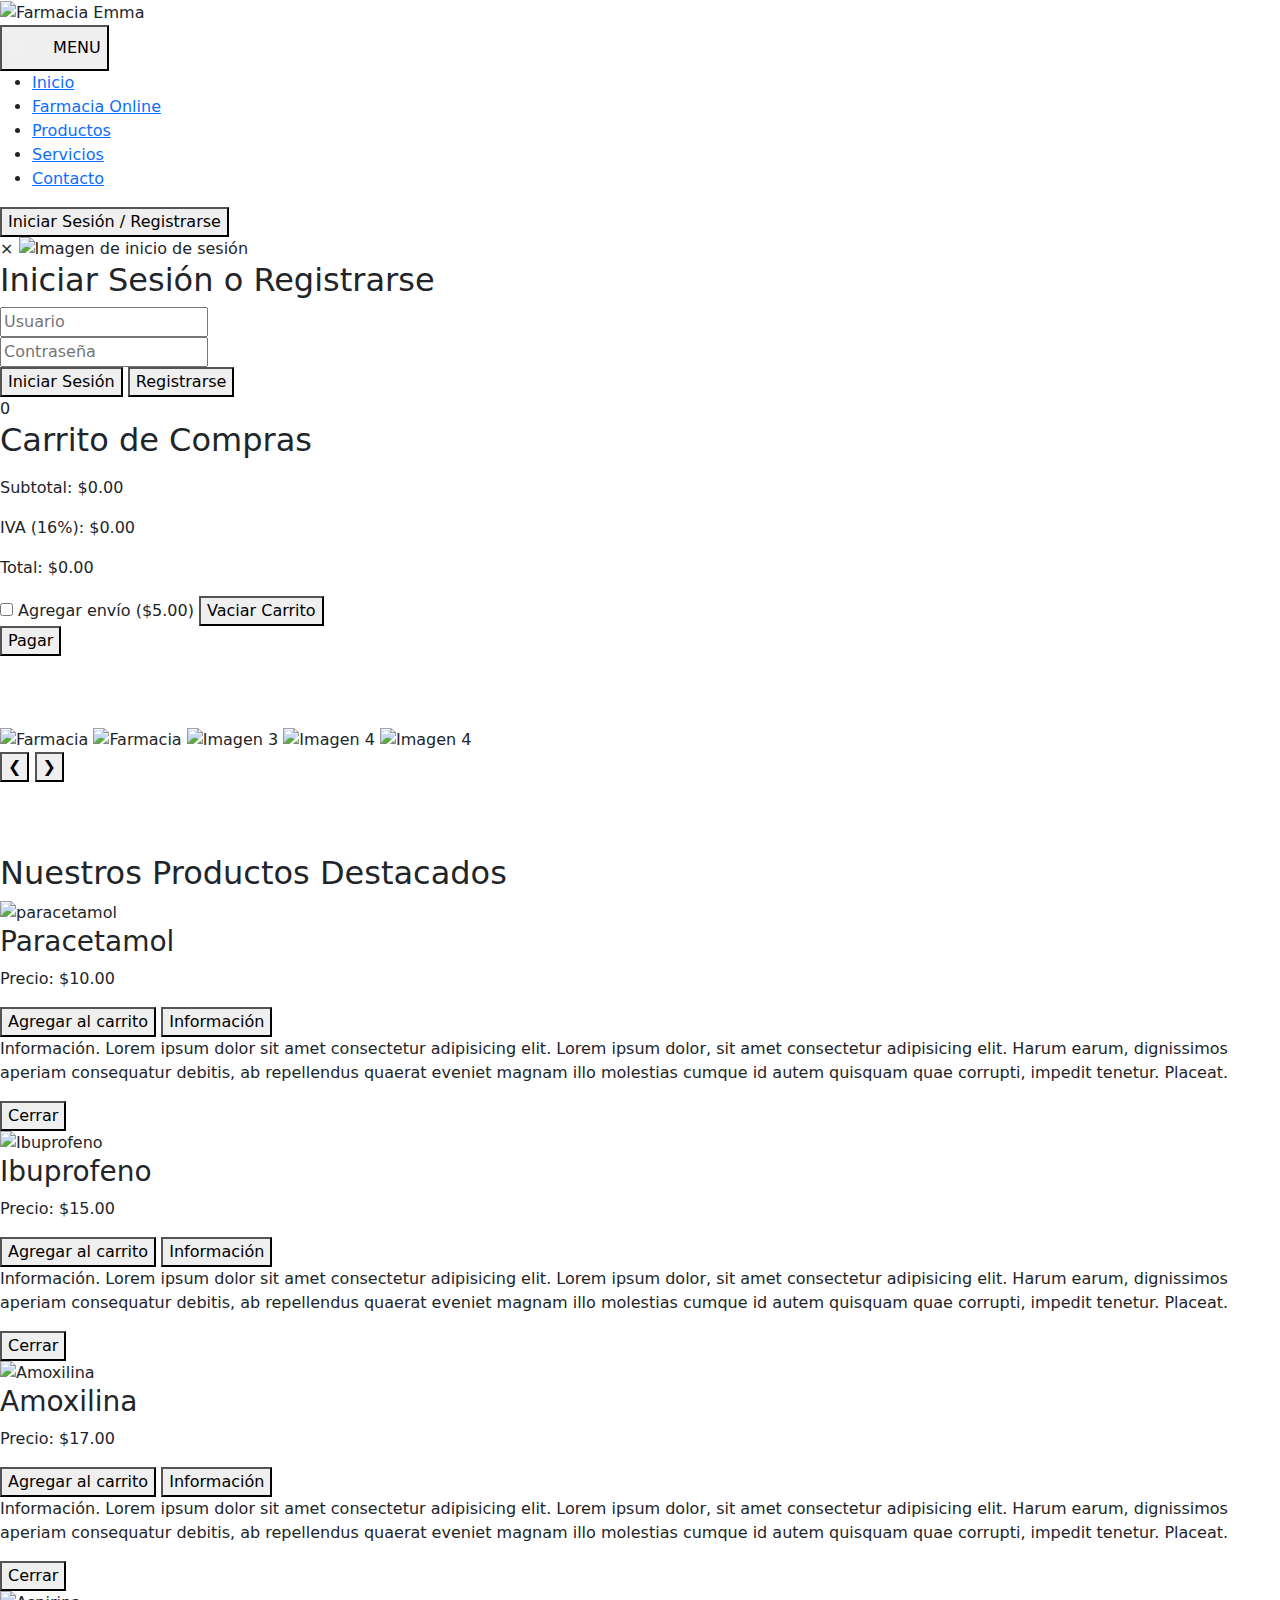
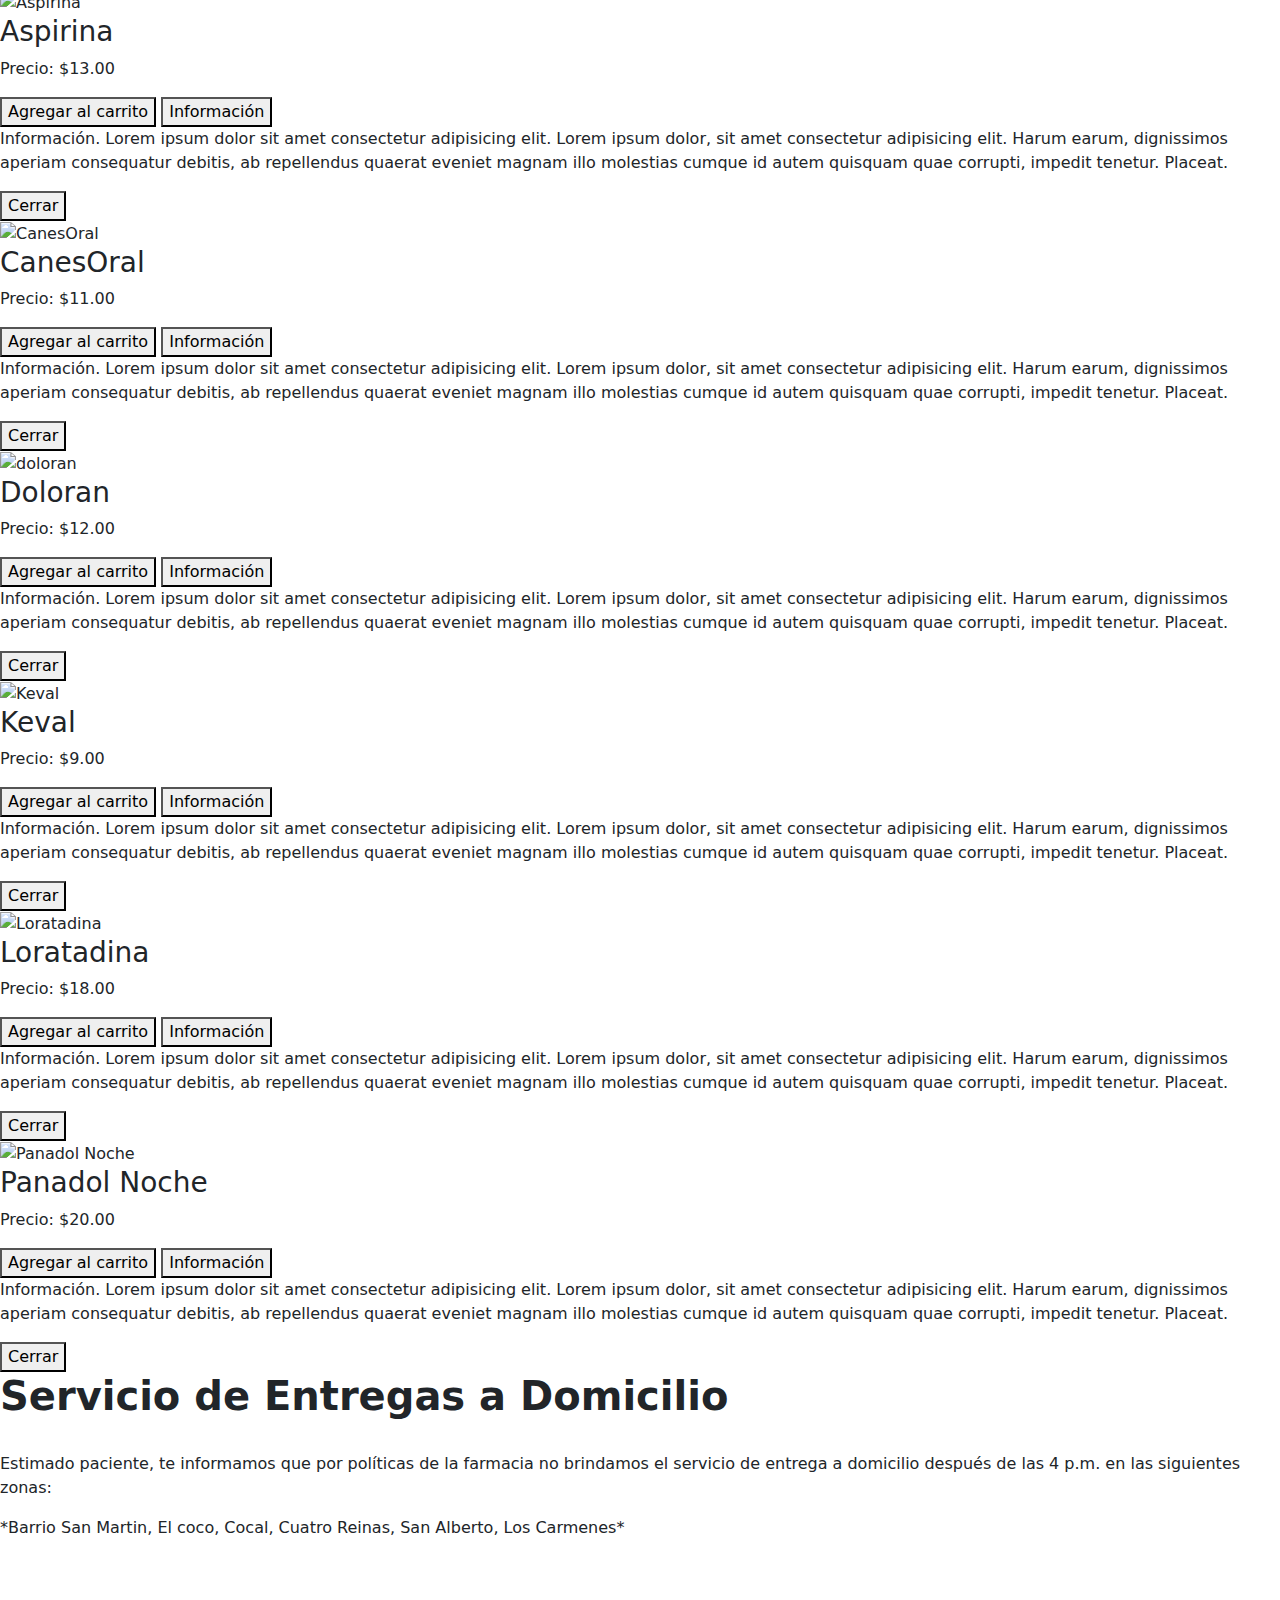
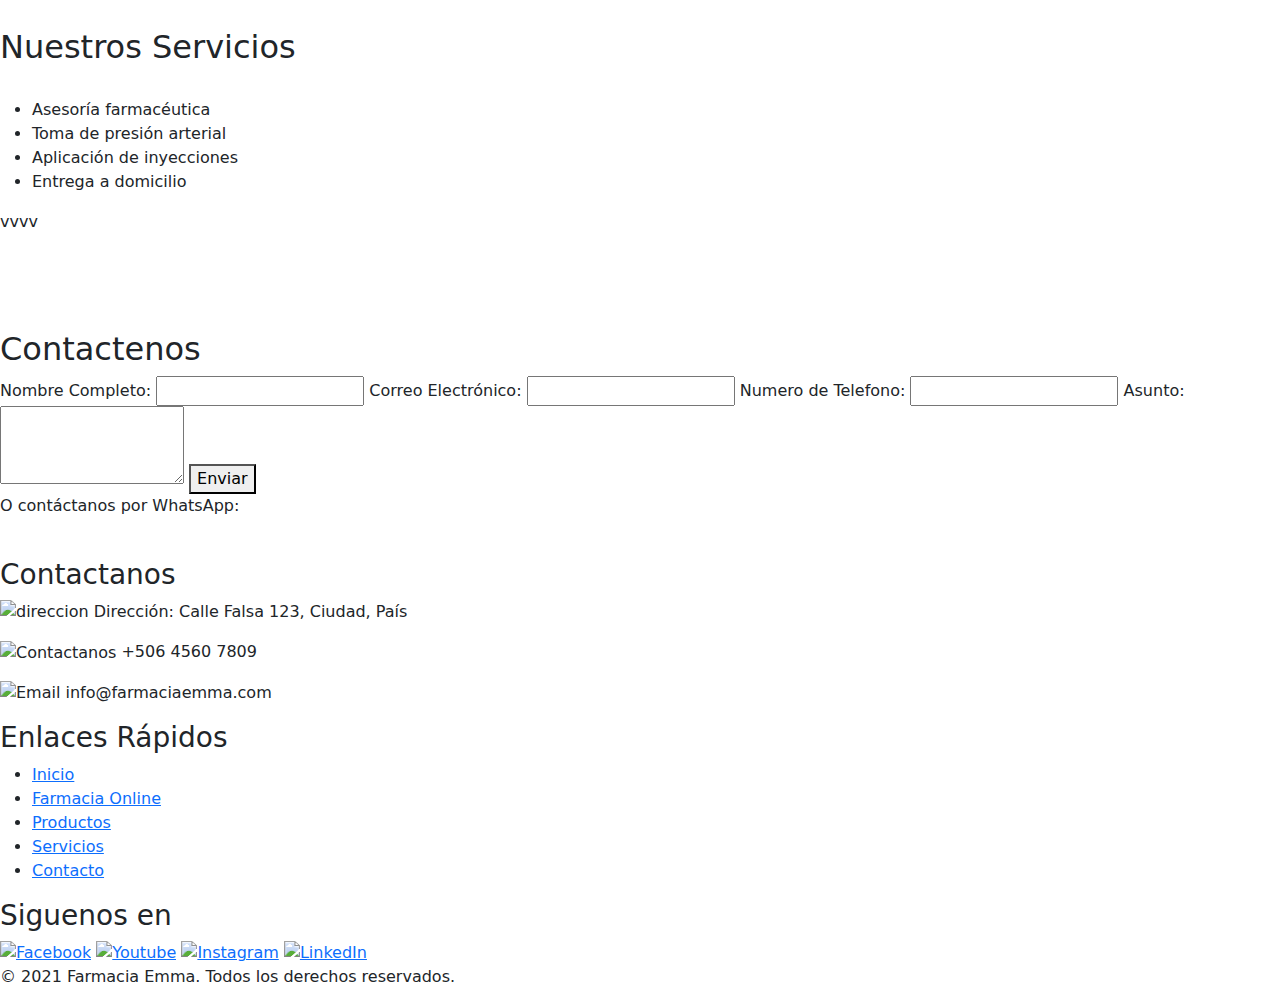
==== inicio.html @ cc3e84c2 "Add files via upload" ====
<!DOCTYPE html>
<html lang="es">

<head>
    <meta charset="UTF-8">
    <meta name="viewport" content="width=device-width, initial-scale=1.0">
    <title>Farmacia Emma</title>
    <link rel="stylesheet" href="/css/inicio.css">
    <link href="https://cdn.jsdelivr.net/npm/bootstrap@5.3.3/dist/css/bootstrap.min.css" rel="stylesheet"
        integrity="sha384-QWTKZyjpPEjISv5WaRU9OFeRpok6YctnYmDr5pNlyT2bRjXh0JMhjY6hW+ALEwIH" crossorigin="anonymous">

</head>

<body>


    <!-- Barra de navegación -->
    <nav class="barraNavegacion">

        <div id="logo"><img src="/img/logo3-removebg-preview.png" alt="Farmacia Emma"></div>

        <!-- Menú responsive -->

        <button class="menuToggle" onclick="toggleMenu()">
            <span class="icon">

                <!-- burguer img -->
                <svg viewBox="0 0 175 80" width="40" height="40">
                    <rect width="80" height="15" fill="#f0f0f0" rx="10"></rect>
                    <rect y="30" width="80" height="15" fill="#f0f0f0" rx="10"></rect>
                    <rect y="60" width="80" height="15" fill="#f0f0f0" rx="10"></rect>
                </svg>
            </span>

            <span class="text">MENU</span>
        </button>



        <ul id="menu">
            <li><a href="#Principal">Inicio</a></li>
            <li><a href="#farmaciaOnline">Farmacia Online</a></li>
            <li><a href="#inicioProductos">Productos</a></li>
            <li><a href="#inicioServicios">Servicios</a></li>
            <li><a href="#inicioContacto">Contacto</a></li>
        </ul>




        <!-- Inico de sesion / registrarse -->
        <button id="botonAbrir">Iniciar Sesión / Registrarse</button>


        <div id="seccionDesplegable">
            <div class="contenido-desplegable">
                <span id="botonCerrar" class="boton-cerrar">&times;</span>
                <img src="/img/login.svg" alt="Imagen de inicio de sesión" class="imagen-inicio">
                <h2>Iniciar Sesión o Registrarse</h2>
                <form id="formularioInicio">
                    <input type="text" id="usuario" placeholder="Usuario" required> <br>
                    <input type="password" id="contrasena" placeholder="Contraseña" required> <br>
                    <button type="submit">Iniciar Sesión</button>
                    <button type="button" id="botonRegistrarse">Registrarse</button>
                </form>
            </div>
        </div>




        <!-- Carrito de compras -->
        <div class="carrito-icono">
            <i class="fas fa-shopping-cart"></i>
            <span class="contador-carrito">0</span>
        </div>
    </nav>


    <div id="carrito" class="carrito">
        <h2>Carrito de Compras</h2>
        <ul id="lista-carrito"></ul>
        <p>Subtotal: $<span id="subtotal">0.00</span></p>
        <p>IVA (16%): $<span id="iva">0.00</span></p>
        <p>Total: $<span id="total">0.00</span></p>
        <label>
            <input type="checkbox" id="envio"> Agregar envío ($5.00)
        </label>
        <button id="vaciar-carrito">Vaciar Carrito</button>
        <br>
        <button id="pagar">Pagar</button>
    </div>

    <!-- Inicio -->

    <div id="Principal"></div><br><br><br>

    <section id="inicio">
        <div class="contenedorInicio">
            <div class="BtnInicio">
                <img src="/img/inicio1.jpg" alt="Farmacia" class="imagenInicio">
                <img src="/img/Inicio2.jpg" alt="Farmacia" class="imagenInicio">
                <img src="/img/Inicio3.jpg" alt="Imagen 3" class="imagenInicio">
                <img src="/img/Inicio4.jpg" alt="Imagen 4" class="imagenInicio">
                <img src="/img/Inicio5.jpg" alt="Imagen 4" class="imagenInicio">
            </div>
            <button class="flecha flechaIzquierda">&#10094;</button>
            <button class="flecha flechaDerecha">&#10095;</button>
        </div>


    </section>



    <!-- Sección de productos -->

    <div id="inicioProductos"></div><br><br><br>

    <section id="productos">
        <h2>Nuestros Productos Destacados</h2>

        <div class="lista-productos">

            <div class="contenedor-imagen">
                <img class="imagen" src="/img/paracetamol-removebg-preview.png" alt="paracetamol">
                <h3>Paracetamol</h3>
                <p>Precio: $10.00</p>
                <button class="agregar-carrito" data-id="Paracetamol" data-precio="10.00">Agregar al carrito</button>

                <button class="boton-informacion" onclick="mostrarInformacion('info1')">Información</button>
                <div id="info1" class="popup">
                    <p>Información. Lorem ipsum dolor sit amet consectetur adipisicing elit. Lorem
                        ipsum dolor, sit amet consectetur adipisicing elit. Harum earum, dignissimos aperiam consequatur
                        debitis, ab repellendus quaerat eveniet magnam illo molestias cumque id autem quisquam quae
                        corrupti, impedit tenetur. Placeat. </p>
                    <button onclick="cerrarInformacion('info1')">Cerrar</button>
                </div>


            </div>


            <div class="contenedor-imagen">
                <img class="imagen" src="/img/Ibuprofeno-removebg-preview.png" alt="Ibuprofeno">
                <h3>Ibuprofeno</h3>
                <p>Precio: $15.00</p>
                <button class="agregar-carrito" data-id="Ibuprofeno" data-precio="15.00">Agregar al carrito</button>

                <button class="boton-informacion" onclick="mostrarInformacion('info2')">Información</button>
                <div id="info2" class="popup">
                    <p>Información. Lorem ipsum dolor sit amet consectetur adipisicing elit. Lorem
                        ipsum dolor, sit amet consectetur adipisicing elit. Harum earum, dignissimos aperiam consequatur
                        debitis, ab repellendus quaerat eveniet magnam illo molestias cumque id autem quisquam quae
                        corrupti, impedit tenetur. Placeat. </p>
                    <button onclick="cerrarInformacion('info2')">Cerrar</button>
                </div>

            </div>




            <div class="contenedor-imagen">
                <img class="imagen" src="/img/Amoxilina-removebg-preview.png" alt="Amoxilina">
                <h3>Amoxilina</h3>
                <p>Precio: $17.00</p>
                <button class="agregar-carrito" data-id="Amoxilina" data-precio="17.00">Agregar al carrito</button>

                <button class="boton-informacion" onclick="mostrarInformacion('info3')">Información</button>
                <div id="info3" class="popup">
                    <p>Información. Lorem ipsum dolor sit amet consectetur adipisicing elit. Lorem
                        ipsum dolor, sit amet consectetur adipisicing elit. Harum earum, dignissimos aperiam consequatur
                        debitis, ab repellendus quaerat eveniet magnam illo molestias cumque id autem quisquam quae
                        corrupti, impedit tenetur. Placeat. </p>
                    <button onclick="cerrarInformacion('info3')">Cerrar</button>
                </div>

            </div>

            <div class="contenedor-imagen">
                <img class="imagen" src="/img/Aspirina-removebg-preview.png" alt="Aspirina">
                <h3>Aspirina</h3>
                <p>Precio: $13.00</p>
                <button class="agregar-carrito" data-id="Aspirina" data-precio="13.00">Agregar al carrito</button>

                <button class="boton-informacion" onclick="mostrarInformacion('info4')">Información</button>
                <div id="info4" class="popup">
                    <p>Información. Lorem ipsum dolor sit amet consectetur adipisicing elit. Lorem
                        ipsum dolor, sit amet consectetur adipisicing elit. Harum earum, dignissimos aperiam consequatur
                        debitis, ab repellendus quaerat eveniet magnam illo molestias cumque id autem quisquam quae
                        corrupti, impedit tenetur. Placeat. </p>
                    <button onclick="cerrarInformacion('info4')">Cerrar</button>
                </div>

            </div>

            <div class="contenedor-imagen">
                <img class="imagen" src="/img/CanesOral-removebg-preview.png" alt="CanesOral">
                <h3>CanesOral</h3>
                <p>Precio: $11.00</p>
                <button class="agregar-carrito" data-id="CanesOral" data-precio="11.00">Agregar al carrito</button>

                <button class="boton-informacion" onclick="mostrarInformacion('info5')">Información</button>
                <div id="info5" class="popup">
                    <p>Información. Lorem ipsum dolor sit amet consectetur adipisicing elit. Lorem
                        ipsum dolor, sit amet consectetur adipisicing elit. Harum earum, dignissimos aperiam consequatur
                        debitis, ab repellendus quaerat eveniet magnam illo molestias cumque id autem quisquam quae
                        corrupti, impedit tenetur. Placeat. </p>
                    <button onclick="cerrarInformacion('info5')">Cerrar</button>
                </div>

            </div>

            <div class="contenedor-imagen">
                <img class="imagen" src="/img/doloran-removebg-preview.png" alt="doloran">
                <h3>Doloran</h3>
                <p>Precio: $12.00</p>
                <button class="agregar-carrito" data-id="Doloran" data-precio="12.00">Agregar al carrito</button>

                <button class="boton-informacion" onclick="mostrarInformacion('info6')">Información</button>
                <div id="info6" class="popup">
                    <p>Información. Lorem ipsum dolor sit amet consectetur adipisicing elit. Lorem
                        ipsum dolor, sit amet consectetur adipisicing elit. Harum earum, dignissimos aperiam consequatur
                        debitis, ab repellendus quaerat eveniet magnam illo molestias cumque id autem quisquam quae
                        corrupti, impedit tenetur. Placeat. </p>
                    <button onclick="cerrarInformacion('info6')">Cerrar</button>
                </div>

            </div>

            <div class="contenedor-imagen">
                <img class="imagen" src="/img/Keval-removebg-preview.png" alt="Keval">
                <h3>Keval</h3>
                <p>Precio: $9.00</p>
                <button class="agregar-carrito" data-id="Keval" data-precio="9.00">Agregar al carrito</button>

                <button class="boton-informacion" onclick="mostrarInformacion('info7')">Información</button>
                <div id="info7" class="popup">
                    <p>Información. Lorem ipsum dolor sit amet consectetur adipisicing elit. Lorem
                        ipsum dolor, sit amet consectetur adipisicing elit. Harum earum, dignissimos aperiam consequatur
                        debitis, ab repellendus quaerat eveniet magnam illo molestias cumque id autem quisquam quae
                        corrupti, impedit tenetur. Placeat. </p>
                    <button onclick="cerrarInformacion('info7')">Cerrar</button>
                </div>

            </div>

            <div class="contenedor-imagen">
                <img class="imagen" src="/img/Loratadina-removebg-preview.png" alt="Loratadina">
                <h3>Loratadina</h3>
                <p>Precio: $18.00</p>
                <button class="agregar-carrito" data-id="Loratadina" data-precio="18.00">Agregar al carrito</button>

                <button class="boton-informacion" onclick="mostrarInformacion('info8')">Información</button>
                <div id="info8" class="popup">
                    <p>Información. Lorem ipsum dolor sit amet consectetur adipisicing elit. Lorem
                        ipsum dolor, sit amet consectetur adipisicing elit. Harum earum, dignissimos aperiam consequatur
                        debitis, ab repellendus quaerat eveniet magnam illo molestias cumque id autem quisquam quae
                        corrupti, impedit tenetur. Placeat. </p>
                    <button onclick="cerrarInformacion('info8')">Cerrar</button>
                </div>

            </div>

            <div class="contenedor-imagen">
                <img class="imagen" src="/img/PanadolNoche-removebg-preview.png" alt="Panadol Noche">
                <h3>Panadol Noche</h3>
                <p>Precio: $20.00</p>
                <button class="agregar-carrito" data-id="Panadol Noche" data-precio="20.00">Agregar al carrito</button>

                <button class="boton-informacion" onclick="mostrarInformacion('info9')">Información</button>
                <div id="info9" class="popup">
                    <p>Información. Lorem ipsum dolor sit amet consectetur adipisicing elit. Lorem
                        ipsum dolor, sit amet consectetur adipisicing elit. Harum earum, dignissimos aperiam consequatur
                        debitis, ab repellendus quaerat eveniet magnam illo molestias cumque id autem quisquam quae
                        corrupti, impedit tenetur. Placeat. </p>
                    <button onclick="cerrarInformacion('info9')">Cerrar</button>
                </div>

            </div>

        </div>



    </section>


    <!-- Sección de informacion de envios -->


    <section id="servicioEnvio">

        <div class="infoEnvio">

            <h1><b>Servicio de Entregas a Domicilio</b></h1> <br>
            <p>Estimado paciente, te informamos que por políticas de la
                farmacia no brindamos el servicio de entrega a
                domicilio después de las 4 p.m. en las siguientes zonas:
            <p>
                <span>*Barrio San Martin, El coco, Cocal, Cuatro Reinas, San Alberto, Los
                    Carmenes*</span>
        </div>
    </section>

    <!-- Sección de servicios -->

    <div id="inicioServicios"></div><br><br><br>

    <section id="servicios">
        <h2>Nuestros Servicios</h2><br>
        <div class="listaServicios">
            <ul>
                <li>Asesoría farmacéutica</li>
                <li>Toma de presión arterial</li>
                <li>Aplicación de inyecciones</li>
                <li>Entrega a domicilio</li>
            </ul>
        </div>
    </section>

    <!-- Sección de Contacto -->

    <div id="inicioContacto">vvvv</div><br><br><br><br>

    <section id="contacto">

        <div class="contact-form">

            <form id="formulario-contacto">
                <h2>Contactenos</h2>
                <div class="form-group">
                    <label for="name">Nombre Completo:</label>
                    <input type="text" id="name" name="name" required>


                    <label for="email">Correo Electrónico:</label>
                    <input type="email" id="email" name="email" required>


                    <label for="phone">Numero de Telefono:</label>
                    <input type="tel" id="phone" name="phone" required>


                    <label for="message">Asunto:</label>
                    <textarea id="message" name="message" rows="3" required></textarea>

                    <button onclick="EnviarForm()" id="btn-enviar" type="submit">Enviar</button>
            </form>

            <div class="whatsapp-contact">
                <p>O contáctanos por WhatsApp:</p>
                <a href="https://wa.me/1234567890" target="_blank">
                    <img src="/img/whatsapp.svg" alt="" srcset="">
                </a>

            </div>

    </section>


    <!-- Pie de página -->
    <footer>
        <div class="footer-section">
            <h3>Contactanos</h3>
            <p> <img src="/img/direction.svg" alt="direccion" height="35px"> Dirección: Calle Falsa 123, Ciudad, País
            </p>
            <p> <img src="/img/Contactanos.svg" alt="Contactanos" height="35px"> +506 4560 7809</p>
            <p> <img src="/img/email.svg" alt="Email" height="35px"> info@farmaciaemma.com</p>
        </div>

        <!-- Sección de enlaces rápidos -->
        <div class="footer-section">
            <h3>Enlaces Rápidos</h3>
            <ul class="link-rap">
                <li><a href="#Principal">Inicio</a></li>
                <li><a href="#farmaciaonline">Farmacia Online</a></li>
                <li><a href="#inicioProductos">Productos</a></li>
                <li><a href="#inicioServicios">Servicios</a></li>
                <li><a href="#inicioContacto">Contacto</a></li>

            </ul>
        </div>

        <!-- Sección de redes sociales -->
        <div class="footer-section">
            <h3>Siguenos en</h3>
            <div class="social-links">
                <a href="https://facebook.com" target="_blank"><img src="/img/facebook.svg" alt="Facebook"
                        height="50px"></a> <!-- Icono de Facebook -->
                <a href="https://Youtube.com" target="_blank"><img src="/img/youtube.svg" alt="Youtube"
                        height="50px"></a> <!-- Icono de Youtube -->
                <a href="https://instagram.com" target="_blank"><img src="/img/instagram.svg" alt="Instagram"
                        height="50px"></a> <!-- Icono de Instagram -->
                <a href="https://linkedin.com" target="_blank"><img src="img/linkedin.svg" alt="LinkedIn"
                        height="50px"></a> <!-- Icono de LinkedIn -->
            </div>
        </div>


        <!-- Sección de derechos de autor -->
        <div class="footer-bottom">
            <p>&copy; 2021 Farmacia Emma. Todos los derechos reservados.</p>
        </div>
    </footer>



    <!-- libreria SWEETALERT-->
    <script src="https://cdn.jsdelivr.net/npm/sweetalert2@11"></script>

    <!-- libreria FONTAWESOME-->

    <script src="https://kit.fontawesome.com/398e7a576f.js" crossorigin="anonymous"></script>


    <!-- interactividad Lottie JS-->
    <script src="https://cdnjs.cloudflare.com/ajax/libs/bodymovin/5.7.13/lottie.min.js"></script>

    <!-- libreria Lottie JS-->
    <script src="https://unpkg.com/@lottiefiles/lottie-player@0.3.0/dist/lottie-player.js"></script>

    <!-- funciones JS-->
    <script src="/js/inicio.js"></script>




</body>

</html>
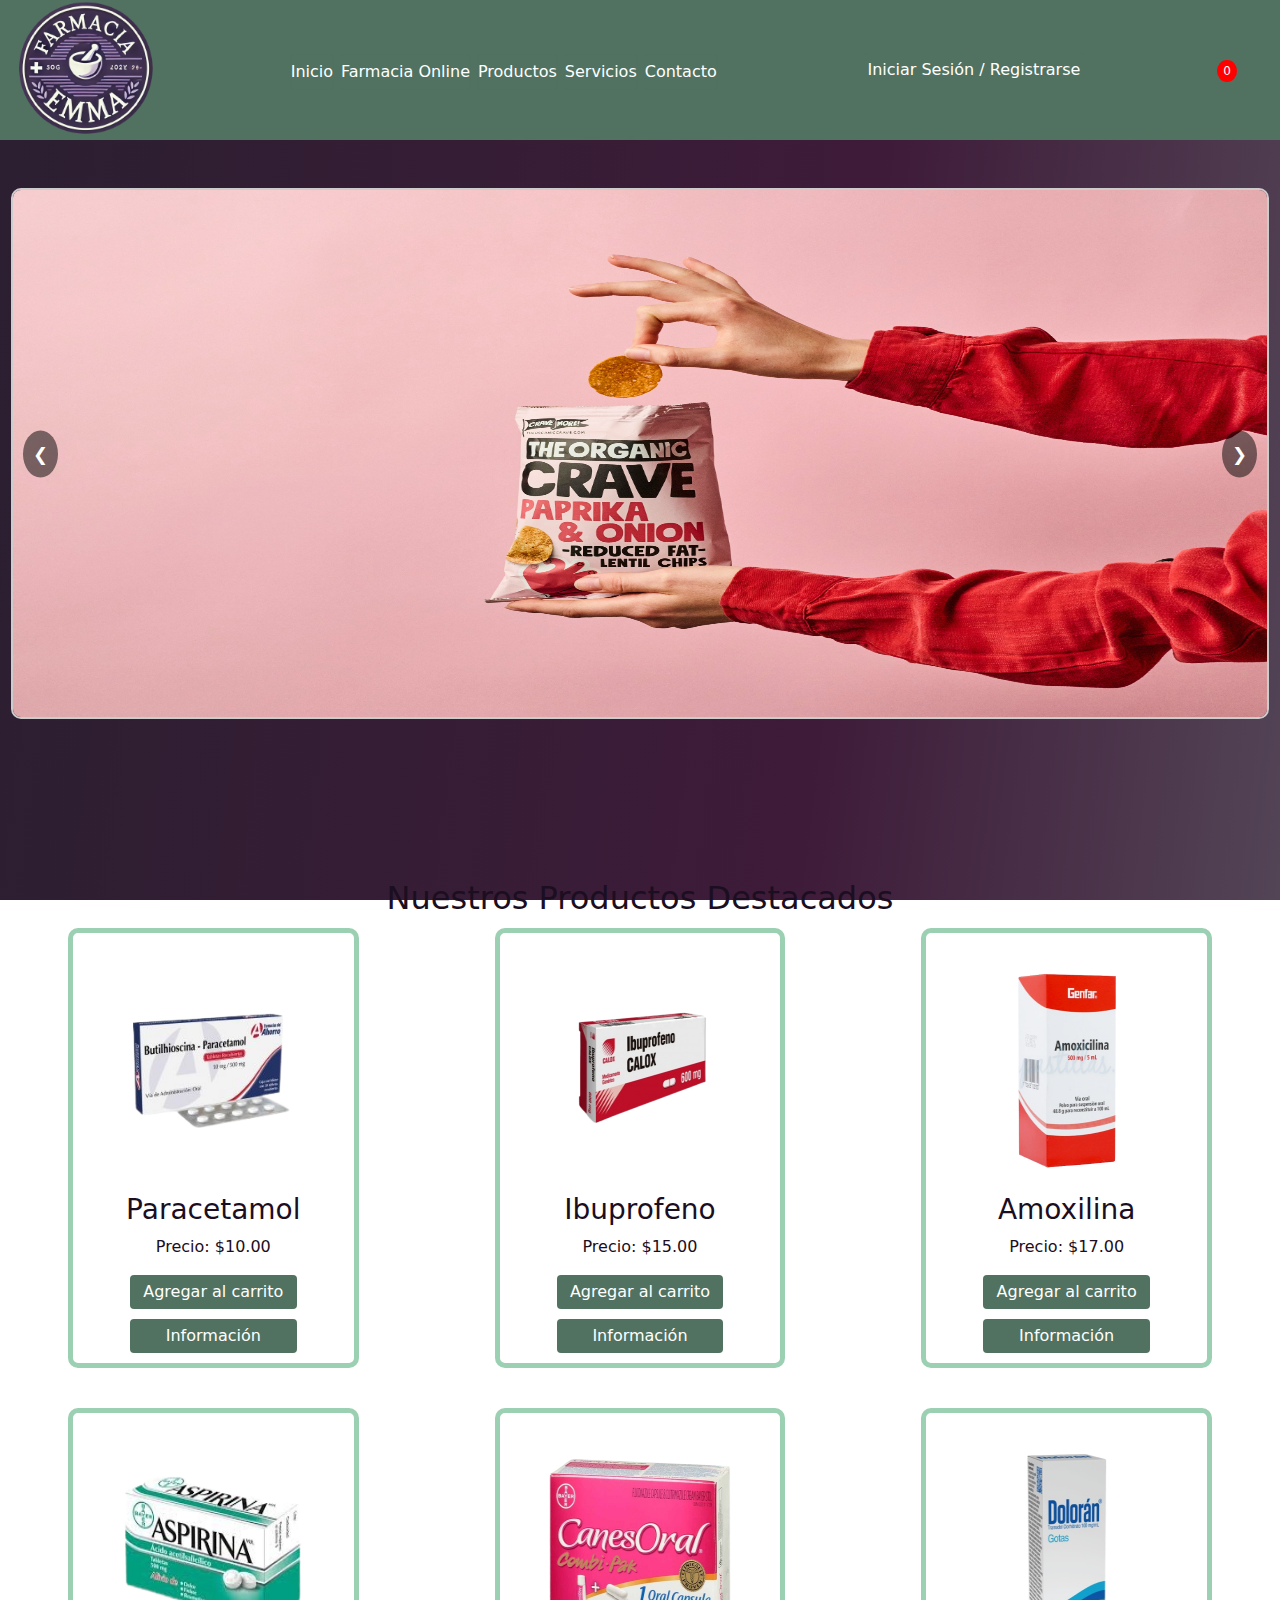
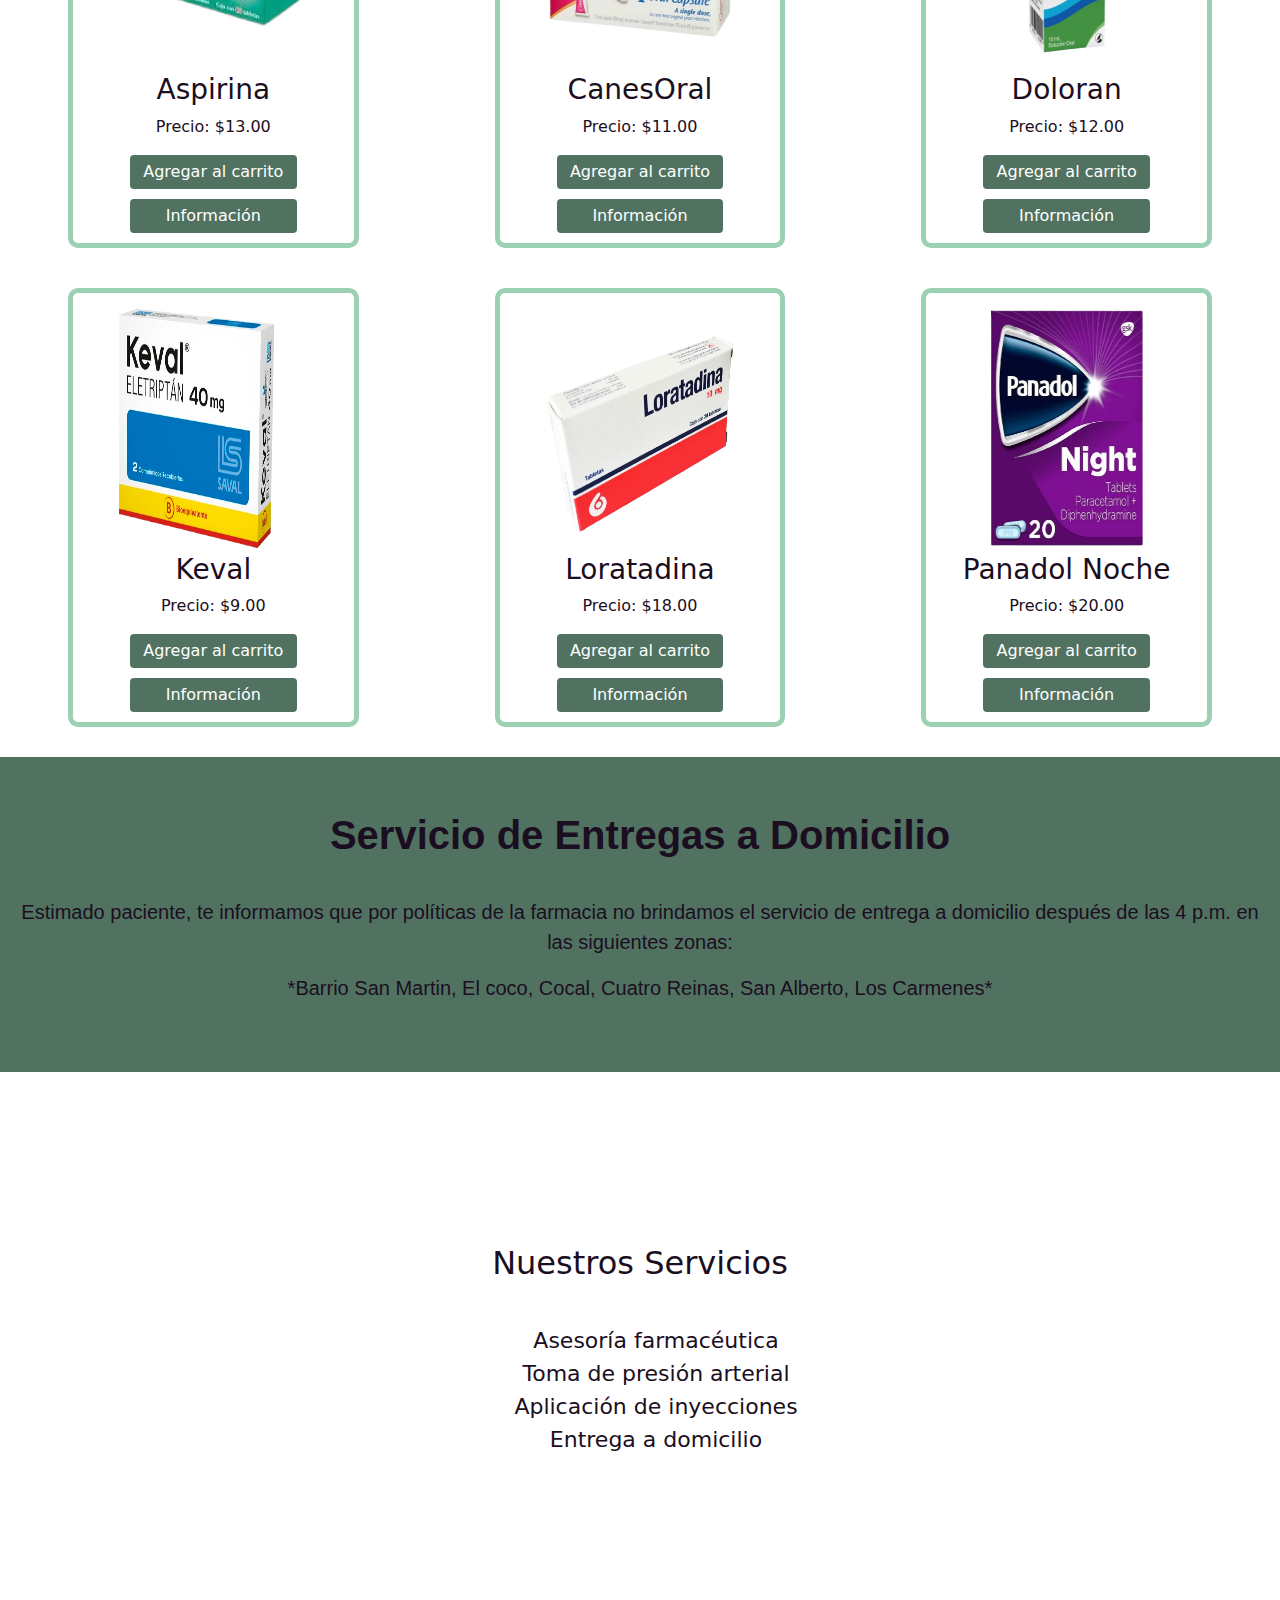
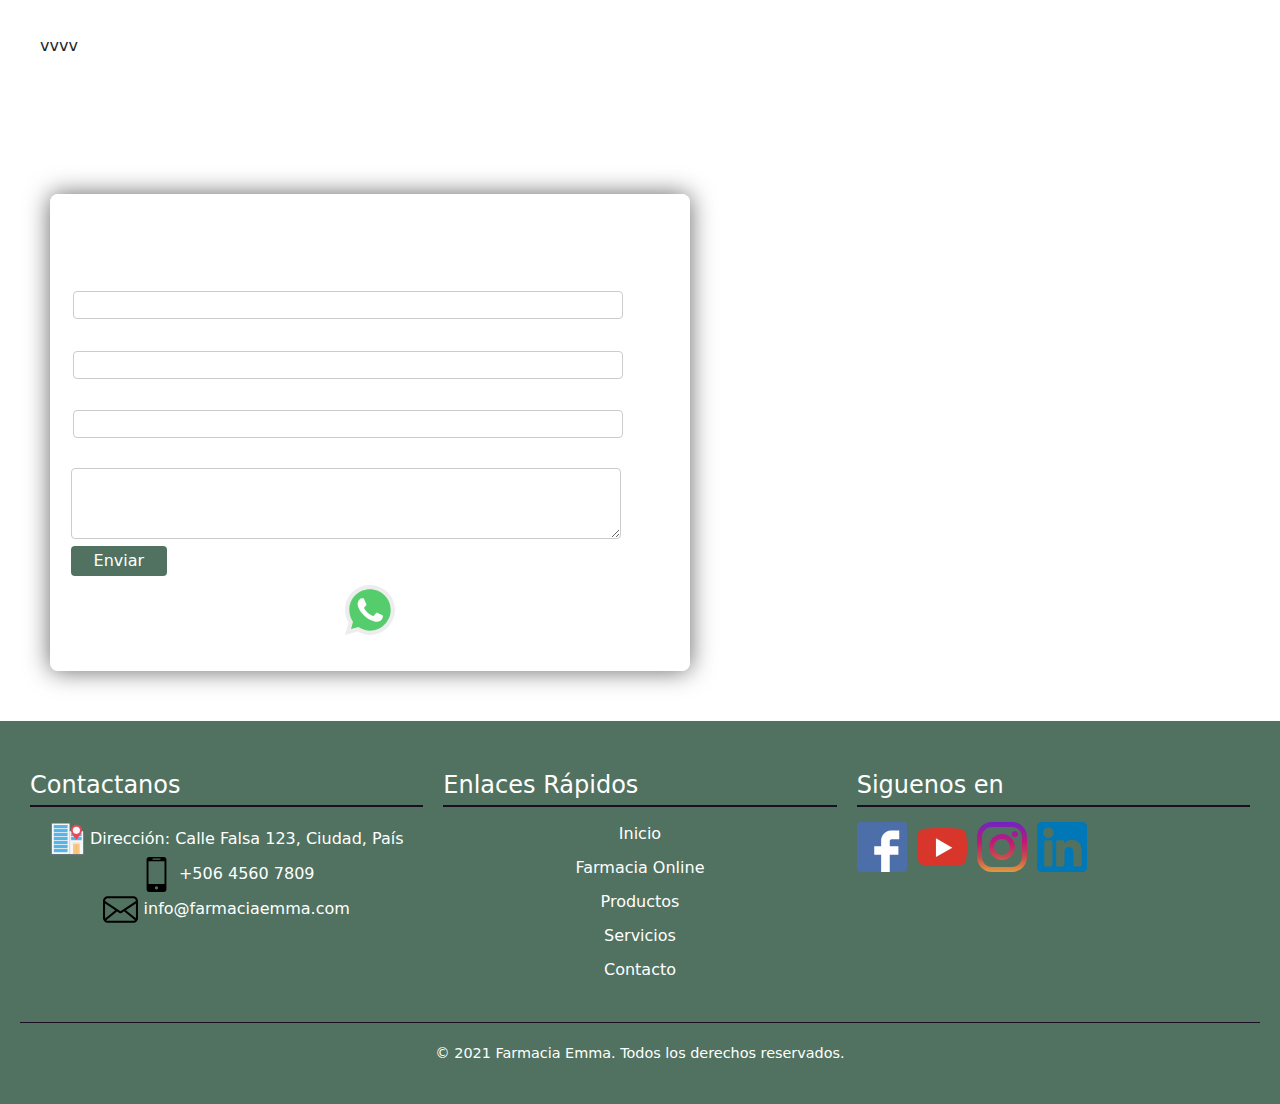
==== commit eb4a1dfd: "Add files via upload" ====
--- a/inicio.html
+++ b/inicio.html
@@ -5,6 +5,7 @@
     <meta charset="UTF-8">
     <meta name="viewport" content="width=device-width, initial-scale=1.0">
     <title>Farmacia Emma</title>
+    <link rel="shortcut icon" href="/img/logo3-removebg-preview.ico"  type="image/x-icon">
     <link rel="stylesheet" href="/css/inicio.css">
     <link href="https://cdn.jsdelivr.net/npm/bootstrap@5.3.3/dist/css/bootstrap.min.css" rel="stylesheet"
         integrity="sha384-QWTKZyjpPEjISv5WaRU9OFeRpok6YctnYmDr5pNlyT2bRjXh0JMhjY6hW+ALEwIH" crossorigin="anonymous">
--- a/css/inicio.css
+++ b/css/inicio.css
@@ -0,0 +1,780 @@
+/* Estilos generales */
+body {
+    font-family: Arial, sans-serif;
+    margin: 0;
+    padding: 0;
+    height: 100vh;
+    /* background-image: url("/img/the-lore2.jpg"); */
+    background: rgb(83,68,86);
+    background: linear-gradient(277deg, rgba(83,68,86,1) 0%, rgba(62,27,57,1) 35%, rgba(27,14,33,0.927608543417367) 100%);
+    background-position: center;
+    background-repeat: repeat;
+    background-size: cover;
+    background-attachment: fixed;
+
+}
+
+/* Barra de navegación */
+.barraNavegacion {
+    background-color: #517260;
+    display: flex;
+    justify-content: space-between;
+    align-items: center;
+    padding: 70px 53px;
+    height: 75px;
+    position: fixed;
+    top: 0;
+    width: 100%;
+    z-index: 1000;
+}
+
+
+#logo img {
+    height: 205px;
+    width: 205px;
+    margin: -70px;
+    padding: 7px;
+
+}
+
+
+#menu {
+    list-style-type: none;
+    display: flex;
+    flex-wrap: nowrap;
+    height: 22px;
+    text-align: center;
+
+}
+
+#menu li {
+    margin: 3px;
+    height: 50px;
+
+    justify-items: baseline;
+
+
+
+}
+
+#menu a {
+    display: flex;
+    color: white;
+    text-decoration: none;
+    background-color: #517260;
+    border: 1px solid hsl(147, 17%, 38%);
+    text-align: center;
+    height: 36px;
+    align-items: center;
+    border-radius: 4px;
+
+
+}
+
+#menu a:hover {
+    background-color: #534456;
+
+
+
+}
+
+.menuToggle {
+    font-size: 24px;
+    color: white;
+    cursor: pointer;
+    display: none;
+}
+
+
+/* Inico de sesion / registrarse */
+
+#botonAbrir {
+    padding: 5px;
+    margin: 5px;
+    border: none;
+    border-radius: 5px;
+    background-color: #517260;
+    color: white;
+    cursor: pointer;
+}
+
+#botonAbrir:hover {
+    background-color: #534456;
+}
+
+#seccionDesplegable {
+    display: none;
+    position: fixed;
+    top: 0;
+    left: 0;
+    width: 100%;
+    height: 100%;
+    background-color: rgba(0, 0, 0, 0.5);
+    justify-content: center;
+    align-items: center;
+}
+
+.contenido-desplegable {
+    background-color: white;
+    padding: 50px;
+    border-radius: 10px;
+    text-align: center;
+    position: relative;
+}
+
+#seccionDesplegable .boton-cerrar {
+    position: absolute;
+    top: 1px;
+    right: 8px;
+    font-size: 50px;
+    cursor: pointer;
+}
+
+#seccionDesplegable .imagen-inicio {
+    width: 100px;
+    height: 100px;
+    margin-bottom: 20px;
+}
+
+#seccionDesplegable input {
+    display: block;
+    width: 100%;
+    padding: 10px;
+    margin: 10px 0;
+    border: 1px solid #ccc;
+    border-radius: 5px;
+    text-align: center;
+
+}
+
+#seccionDesplegable button {
+    padding: 5px;
+    margin: 5px;
+    border: none;
+    border-radius: 5px;
+    background-color: #517260;
+    color: white;
+    cursor: pointer;
+    margin-top: 10px;
+
+
+}
+
+#seccionDesplegable button:hover {
+    background-color: #218838;
+}
+
+/*Carrito de compras*/
+
+#carrito {
+    position: absolute;
+    top: 140px;
+    right: 8px;
+    background-color: #534456;
+    border: 2px solid #1b0e21 ;
+    padding: 9px;
+    display: none;
+    z-index: 999;
+    color: #fff;
+    
+}
+
+.carrito-icono {
+    color: white;
+    font-size: 24px;
+    position: relative;
+    cursor: pointer;
+}
+
+#carrito button{
+    width: 50%;
+    padding: 0px;
+    background-color: #517260;
+    color: #fff;
+    border: none;
+    border-radius: 3px;
+    margin-top: 2px;
+    font-size: 17px;
+    cursor: pointer;
+}
+
+
+.contador-carrito {
+    background-color: red;
+    color: white;
+    border-radius: 50%;
+    padding: 2px 6px;
+    font-size: 12px;
+    position: absolute;
+    top: -10px;
+    right: -10px;
+}
+
+#carrito button:hover{
+    background-color: #416d55;
+}
+
+
+/* ---------------------------------------- */
+
+
+/* 🔹 Hacer el menú responsive */
+@media (max-width: 763px) {
+    #menu {
+        display: none;
+        flex-direction: column;
+        position: absolute;
+        top: 75px;
+        right: 0;
+        background-color: #517260;
+        text-align: center;
+        border-top: 5px solid #4CAF50;
+        font-size: 12px;
+
+    }
+
+    #menu.active {
+        display: flex;
+        height: 234px;
+        margin-right: 592px;
+        padding-right: 46px;
+        margin-top: 65px;
+        margin-left: 0px;
+
+
+    }
+
+    #logo {
+        display: none;
+    }
+
+    .menuToggle {
+        width: 111px;
+        height: 36px;
+        border-radius: 5px;
+        border: none;
+        transition: all 0.5s ease-in-out;
+        font-size: 12px;
+        font-family: Verdana, Geneva, Tahoma, sans-serif;
+        font-weight: 600;
+        display: flex;
+        align-items: center;
+        background: #3e1b39;
+        color: #f5f5f5;
+    }
+
+    .menuToggle:hover {
+        box-shadow: 0 0 20px 0px #2e2e2e3a;
+    }
+
+    .menuToggle .icon {
+        position: absolute;
+        height: 40px;
+        width: 70px;
+        display: flex;
+        justify-content: center;
+        align-items: center;
+        transition: all 0.2s;
+    }
+
+    .menuToggle .text {
+        transform: translateX(55px);
+    }
+
+    .menuToggle:hover .icon {
+        width: 175px;
+    }
+
+    .menuToggle:hover .text {
+        transition: all 0.5s;
+        opacity: 0;
+    }
+
+    .menuToggle:focus {
+        outline: none;
+    }
+
+    .menuToggle:active .icon {
+        transform: scale(0.85);
+    }
+}
+
+/* ---------------------------------------- */
+
+
+/*
+@media (min-width: 420px) {
+    #menu {
+        display: none;
+        flex-direction: column;
+        position: absolute;
+        top: 75px;
+        right: 0;
+        background-color: #28a745;
+        text-align: center;
+        border-top: 5px solid #4CAF50;
+        font-size: 12px;
+
+    }
+
+    #menu.active {
+        display: flex;
+        height: 249px;
+        margin-right: 248px;
+        padding-right: 57px;
+
+
+    }
+
+    #menu li {
+        margin-top: 10px;
+
+    }
+
+    .menuToggle {
+        display: block;
+    }
+
+    #logo {
+        display: none;
+    }
+}
+
+*/
+
+
+/* Inicio */
+#inicio {
+    padding: 23px 11px;
+    margin-top: 93px;
+    color: #fff;
+}
+
+
+.contenedorInicio {
+    position: relative;
+    width: 1310px;
+    overflow: hidden;
+    border: 2px solid #ccc;
+    border-radius: 10px;
+    height: 550px;
+}
+
+.BtnInicio {
+    display: flex;
+    transition: transform 0.5s ease-in-out;
+}
+
+.imagenInicio {
+    width: 100%;
+    flex-shrink: 0;
+    height: 527px;
+
+}
+
+.flecha {
+    position: absolute;
+    top: 50%;
+    transform: translateY(-50%);
+    background-color: rgba(0, 0, 0, 0.5);
+    color: white;
+    border: none;
+    padding: 10px;
+    cursor: pointer;
+    border-radius: 50%;
+    font-size: 18px;
+}
+
+.flechaIzquierda {
+    left: 10px;
+}
+
+.flechaDerecha {
+    right: 10px;
+}
+
+.flecha:hover {
+    background-color: rgba(0, 0, 0, 0.8);
+}
+
+@media (max-width: 1620px) {
+    .contenedorInicio {
+        height: auto;
+        width: auto;
+    }
+
+}
+
+
+/* Productos */
+
+#inicioProductos {
+    width: auto;
+    height: auto;
+    margin-bottom: 65px;
+
+}
+
+#productos h2{
+    color: #1b0e21;
+}
+
+.lista-productos {
+    display: flex;
+    flex-wrap: wrap;
+    justify-content: space-around;
+    color: #1b0e21;
+    margin-top: -17px;
+}
+
+.contenedor-imagen {
+    border: 5px solid #9cd0b3;
+    padding: 10px;
+    margin: 10px;
+    text-align: center;
+    border-radius: 10px;
+
+}
+
+#productos button {
+    width: 64%;
+    padding: 5px;
+    background-color: #517260;
+    color: #fff;
+    border: none;
+    border-radius: 4px;
+    font-size: 16px;
+    cursor: pointer;
+}
+
+#productos button:hover {
+    background-color: #218838;
+}
+
+
+
+/*Informacion de cada producto*/
+.contenedor-imagen {
+    color: #1b0e21;
+    position: relative;
+    display: inline-block;
+    margin: 20px;
+}
+
+
+.imagen {
+    width: 200px;
+    height: 250px;
+    border-radius: 10px;
+    background-color: transparent;
+
+}
+
+.boton-informacion {
+    bottom: 10px;
+    left: 50%;
+    color: #1b0e21;
+    border: none;
+    padding: 10px 20px;
+    cursor: pointer;
+    margin-top: 10px;
+}
+
+.popup {
+    display: none;
+    position: absolute;
+    top: 50%;
+    left: 20%;
+    right: -33%;
+    bottom: -217px;
+    transform: translate(-96%, -50%);
+    background-color: white;
+    padding: 37px;
+    margin-left: 75%;
+    margin-right: -60%;
+    box-shadow: 0 0 10px rgba(0, 0, 0, 0.1);
+    z-index: 10;
+    border-radius: 10px;
+}
+
+.popup button {
+    margin-top: 10px;
+    background-color: #007BFF;
+    color: white;
+    border: none;
+    padding: 5px 10px;
+    cursor: pointer;
+}
+
+
+
+/*Envios*/
+#servicioEnvio {
+    color: #1b0e21;
+    flex-direction: column;
+    box-sizing: border-box;
+    display: flex;
+    place-content: center;
+    align-items: center;
+    background-color: #517260;
+    font-size: 20px;
+    font-family: Arial, Helvetica, sans-serif;
+    height: 35vh;
+    margin-top: 10px;
+
+}
+
+.infoEnvio {
+    margin: 20px;
+    text-align: center;
+}
+
+@media (max-width: 568px) {
+    #servicioEnvio {
+        height: auto;
+    }
+
+}
+
+
+/*Nuestros servicio*/
+
+#servicios {
+    color: #1b0e21;
+    margin-top: 100px;
+    height: 350px;
+    text-align: center;
+    font-size: 22px;
+
+}
+
+.listaServicios lu {
+    display: block;
+    justify-content: center;
+
+
+}
+
+.listaServicios li {
+    list-style-type: none;
+    cursor: pointer;
+
+
+}
+
+
+
+/* Formulario de contacto */
+
+#inicioContacto {
+    width: auto;
+    height: auto;
+    margin: 40px;
+}
+
+#contacto {
+    display: flex;
+    flex-wrap: wrap;
+    font-size: 15px;
+    color: #fff;
+    
+}
+
+.contact-form {
+    display: flex;
+    background-color: transparent;
+    padding: 20px;
+    border-radius: 8px;
+    box-shadow: 0px 0px 25px #0000009a;
+    width: 50%;
+    max-width: 100%;
+    border: 1px solid #ffff;
+    margin-bottom: 50px;
+    margin-left: 50px;
+
+
+}
+
+h2 {
+    margin-bottom: 20px;
+    font-size: 20px;
+    color: #ffffff;
+    text-align: center;
+}
+
+.form-group {
+    margin-bottom: 15px;
+
+}
+
+label {
+    display: block;
+    margin-bottom: 5px;
+    color: #ffffff;
+}
+
+input[type="text"],
+input[type="email"],
+input[type="tel"],
+textarea {
+    width: 43vw;
+    padding: 1px;
+    margin: 2px;
+    border: 1px solid #ccc;
+    border-radius: 4px;
+    font-size: 16px;
+    
+}
+
+#formulario-contacto button {
+    text-align: center;
+    width: 16%;
+    padding: 3px;
+    background-color: #517260;
+    color: #fff;
+    border: none;
+    border-radius: 4px;
+    font-size: 16px;
+    cursor: pointer;
+}
+
+#btn-enviar:hover {
+    background-color: #218838;
+}
+
+.whatsapp-contact {
+    margin-top: -23px;
+    text-align: center;
+}
+
+.whatsapp-contact p {
+    margin-bottom: 10px;
+    color: #ffffff;
+}
+
+.whatsapp-contact img {
+    width: 50px;
+    height: 50px;
+}
+
+/* footer */
+footer {
+    background-color: #517260;
+    color: #fff;
+    padding: 40px 20px;
+    display: flex;
+    flex-wrap: wrap;
+    justify-content: space-between;
+}
+
+/* Secciones del footer */
+.footer-section {
+    flex: 1;
+    min-width: 200px;
+    margin: 10px;
+}
+
+.footer-section h3 {
+    font-size: 1.5em;
+    margin-bottom: 15px;
+    border-bottom: 2px solid #1b0e21;
+    padding-bottom: 5px;
+}
+
+.footer-section p,
+.footer-section ul {
+    margin: 0;
+    padding: 0;
+    list-style: none;
+    text-align: center;
+
+}
+
+.footer-section ul li {
+    margin-bottom: 10px;
+
+
+}
+
+.footer-section ul li a {
+    color: #fff;
+    text-decoration: none;
+    transition: color 0.3s ease;
+    align-items: center;
+
+}
+
+.footer-section ul li a:hover {
+    color: #3e1b39;
+}
+
+/* Redes sociales */
+.social-links {
+    display: flex;
+    gap: 10px;
+}
+
+.social-links a {
+    color: #fff;
+    font-size: 1.5em;
+    transition: color 0.3s ease;
+}
+
+.social-links a:hover {
+    color: #ff6f61;
+}
+
+/* Derechos de autor */
+.footer-bottom {
+    text-align: center;
+    margin-top: 20px;
+    padding-top: 20px;
+    border-top: 1px solid #1b0e21;
+    width: 100%;
+}
+
+.footer-bottom p {
+    margin: 0;
+    font-size: 0.9em;
+}
+
+/* Responsive */
+@media (max-width: 768px) {
+    footer {
+        flex-direction: column;
+        align-items: center;
+        text-align: center;
+    }
+
+    .footer-section {
+        margin: 20px 0;
+    }
+
+    .social-links {
+        justify-content: center;
+    }
+}
+
+
+@media screen and (min-width: 523px) {
+    body {
+        font-size: 18px;
+    }
+
+    .container {
+        width: 90%;
+        margin: 0 auto;
+    }
+}
+
+/* Media query para pantallas de escritorio (pantallas de 1024px en adelante) */
+@media screen and (min-width: 1024px) {
+    body {
+        font-size: 20px;
+    }
+
+    .container {
+        width: 80%;
+        max-width: 1200px;
+    }
+}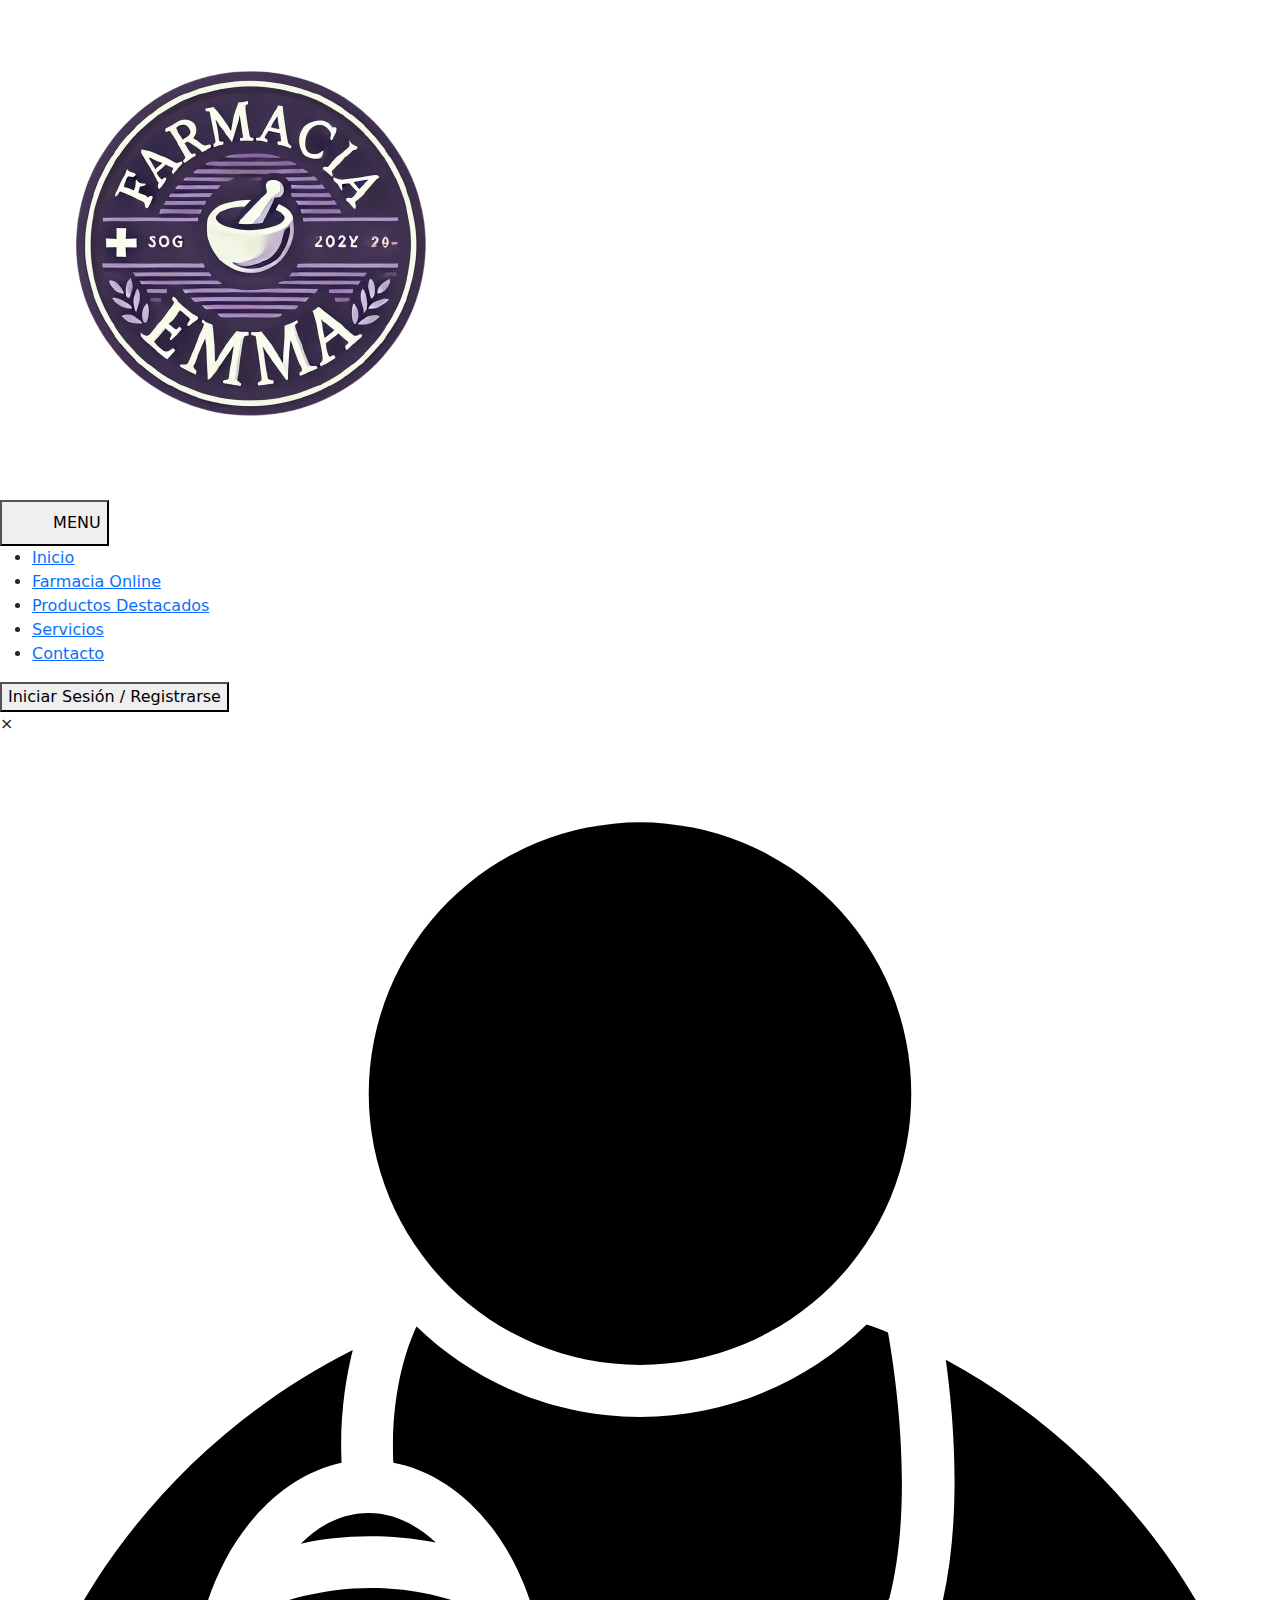
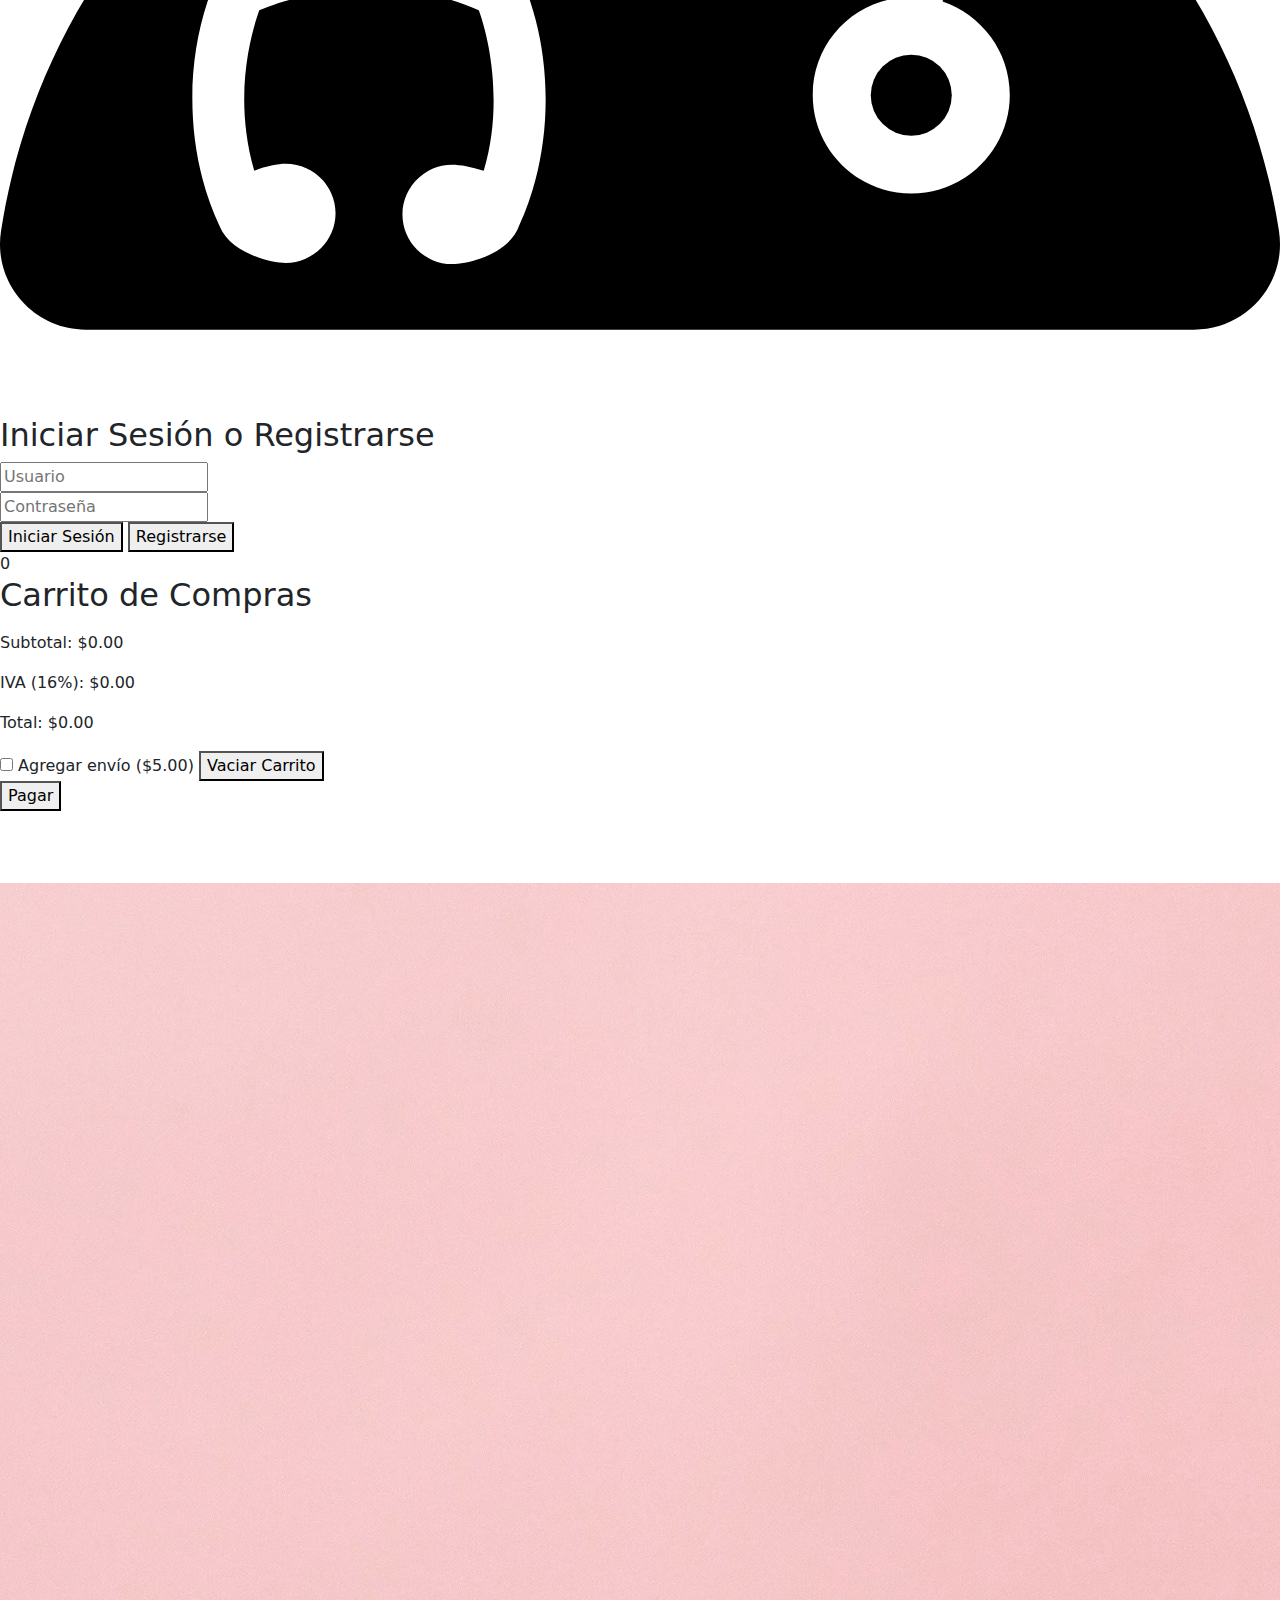
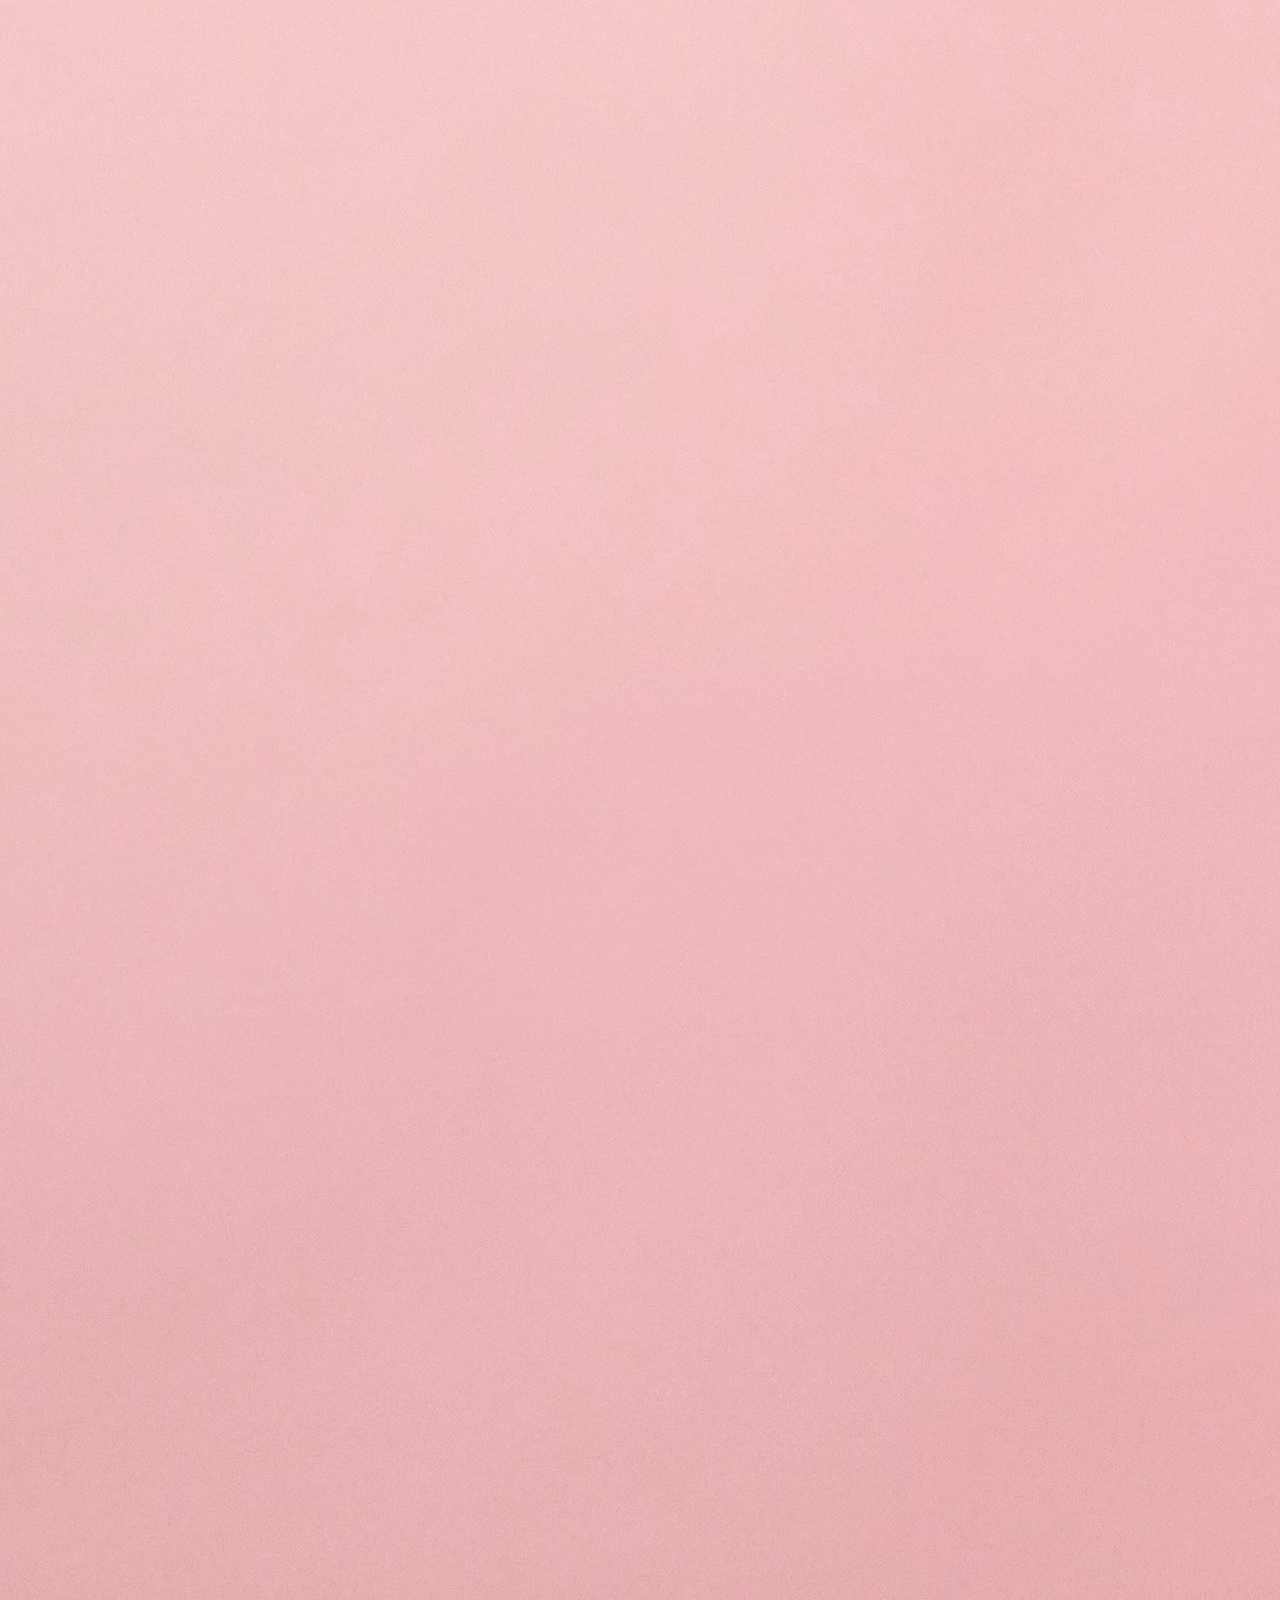
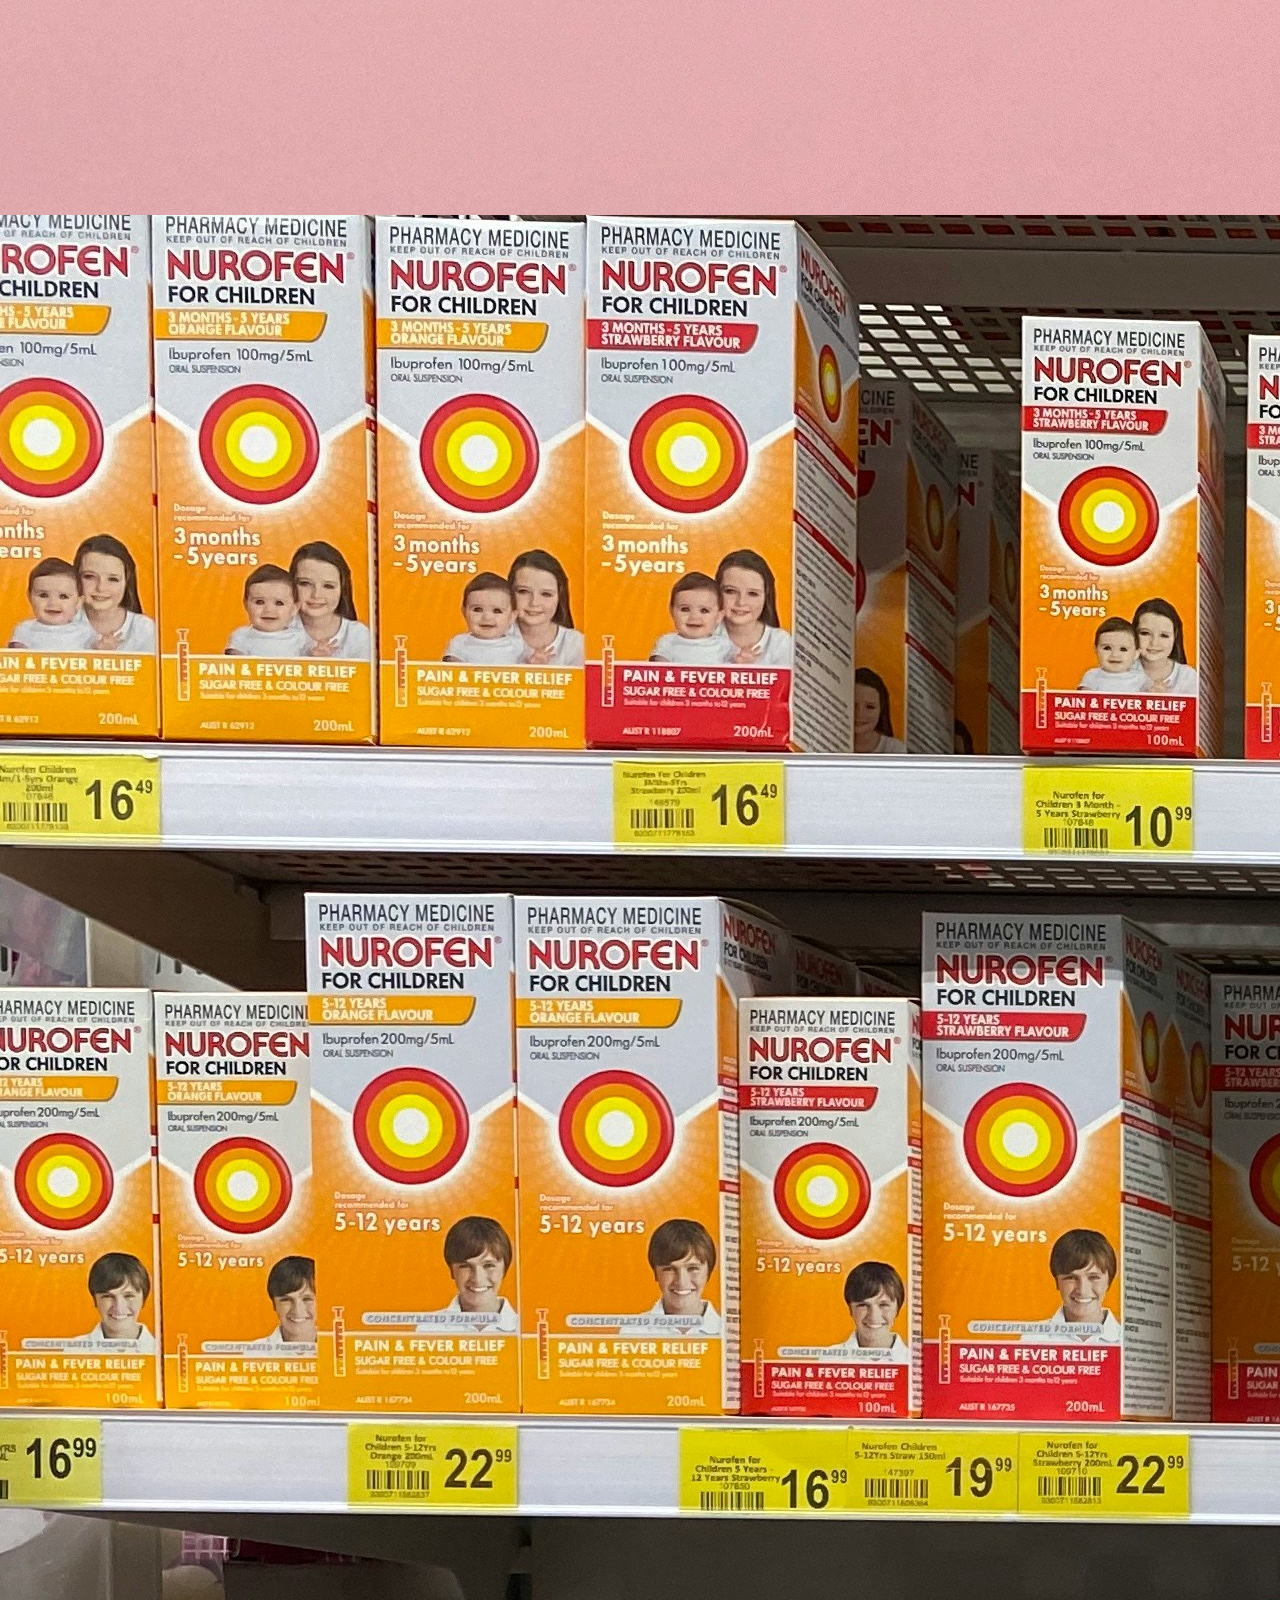
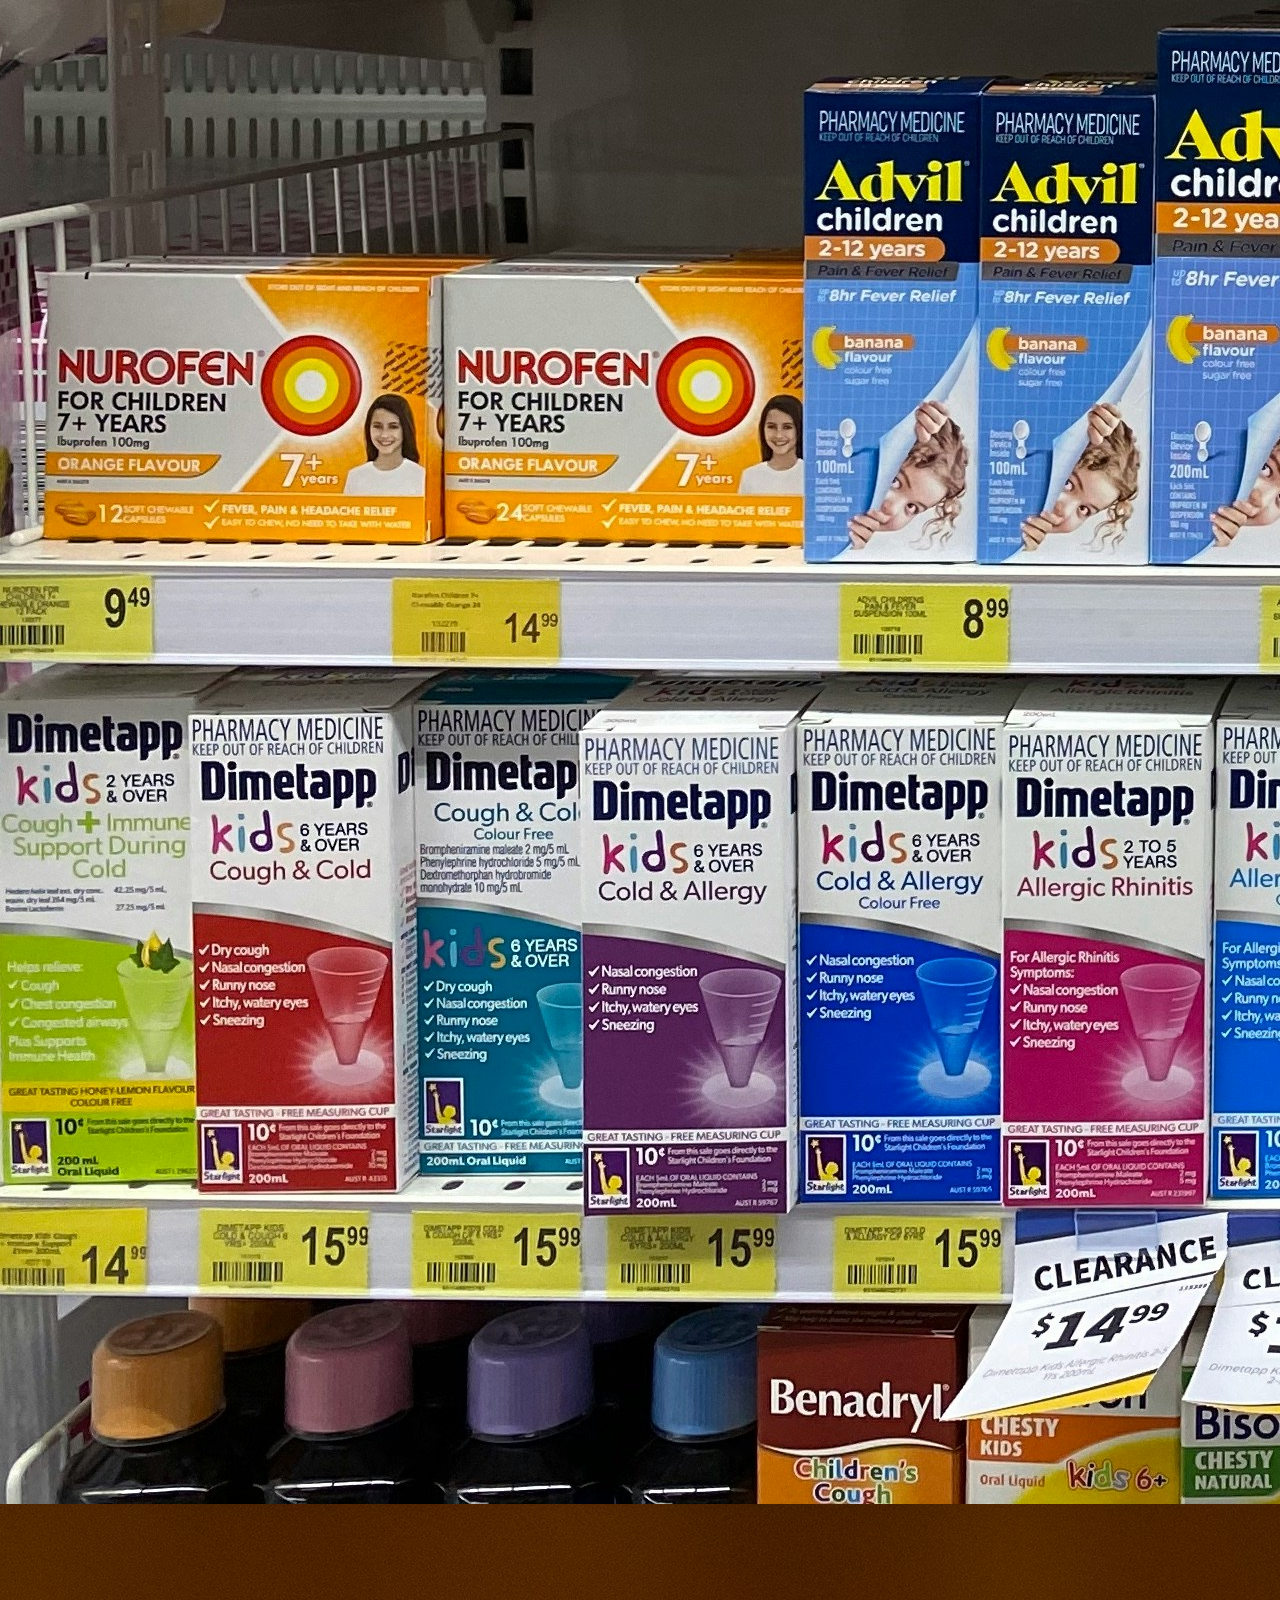
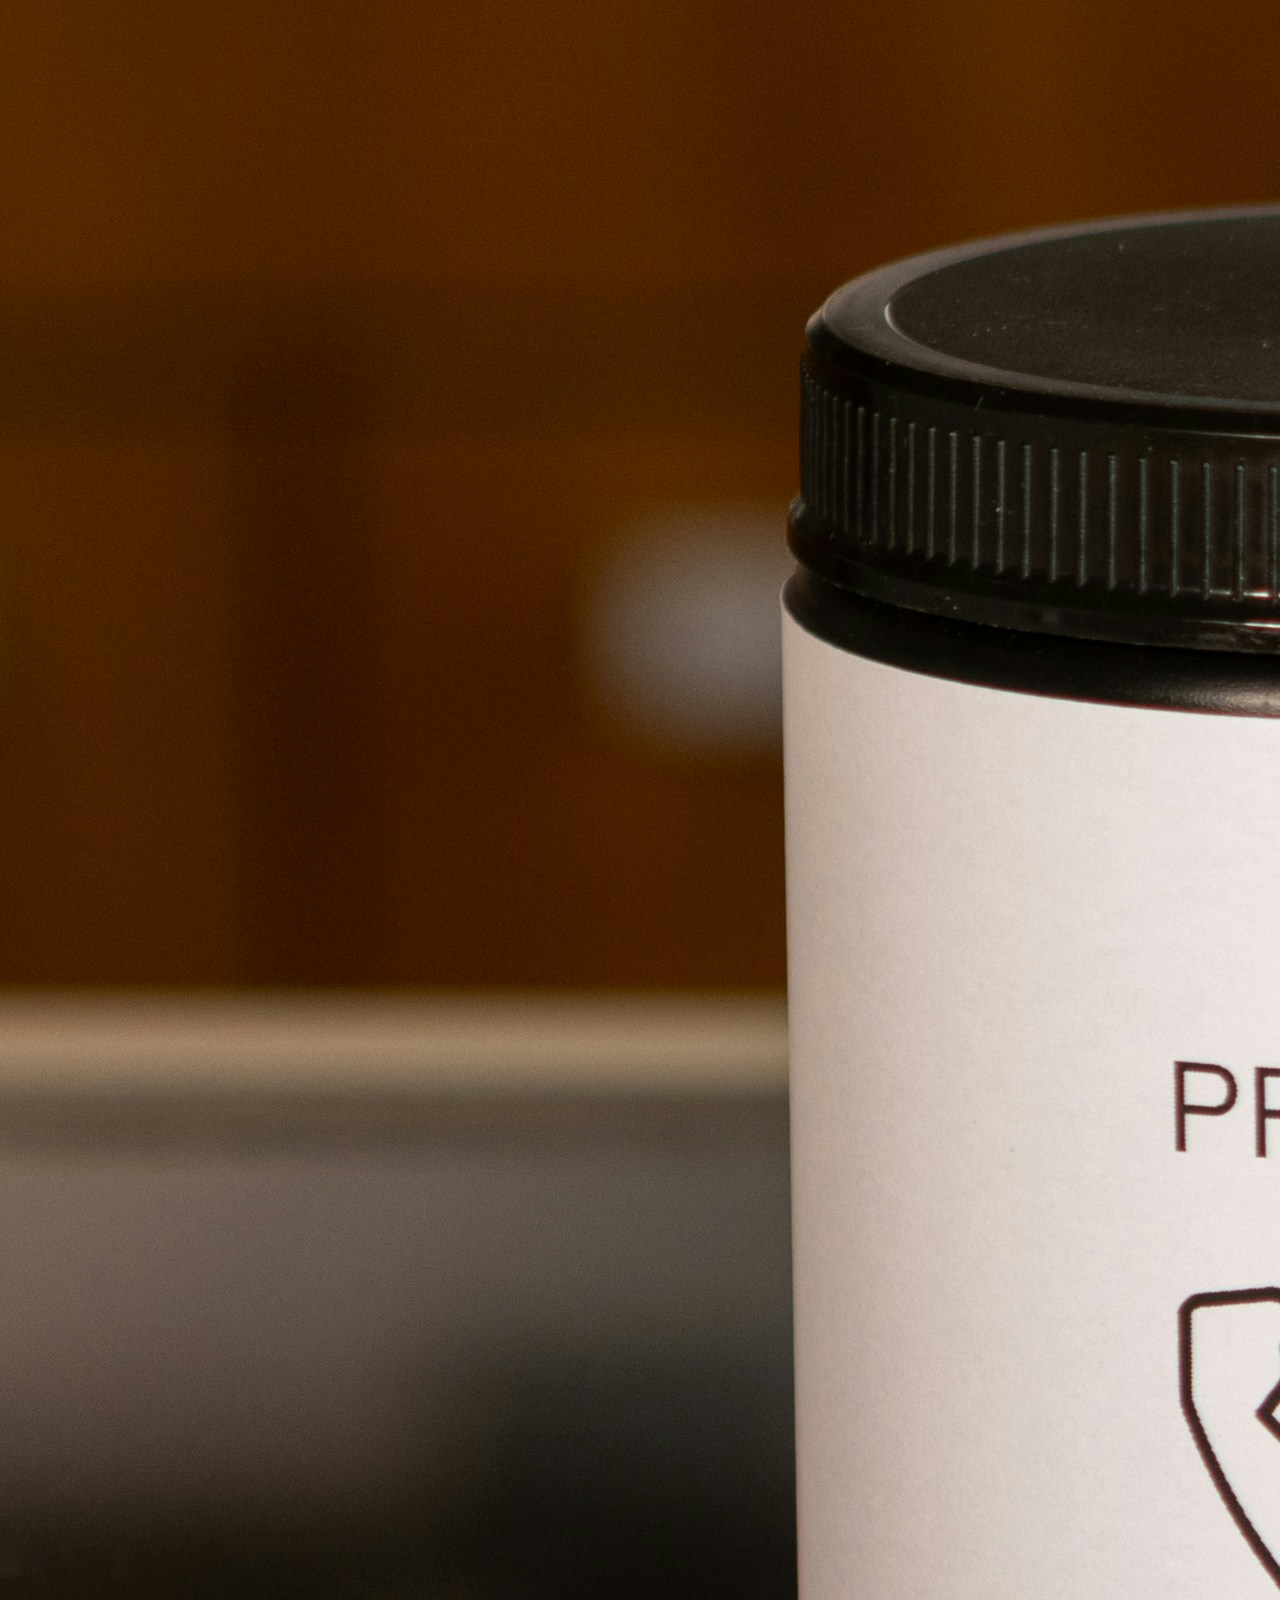
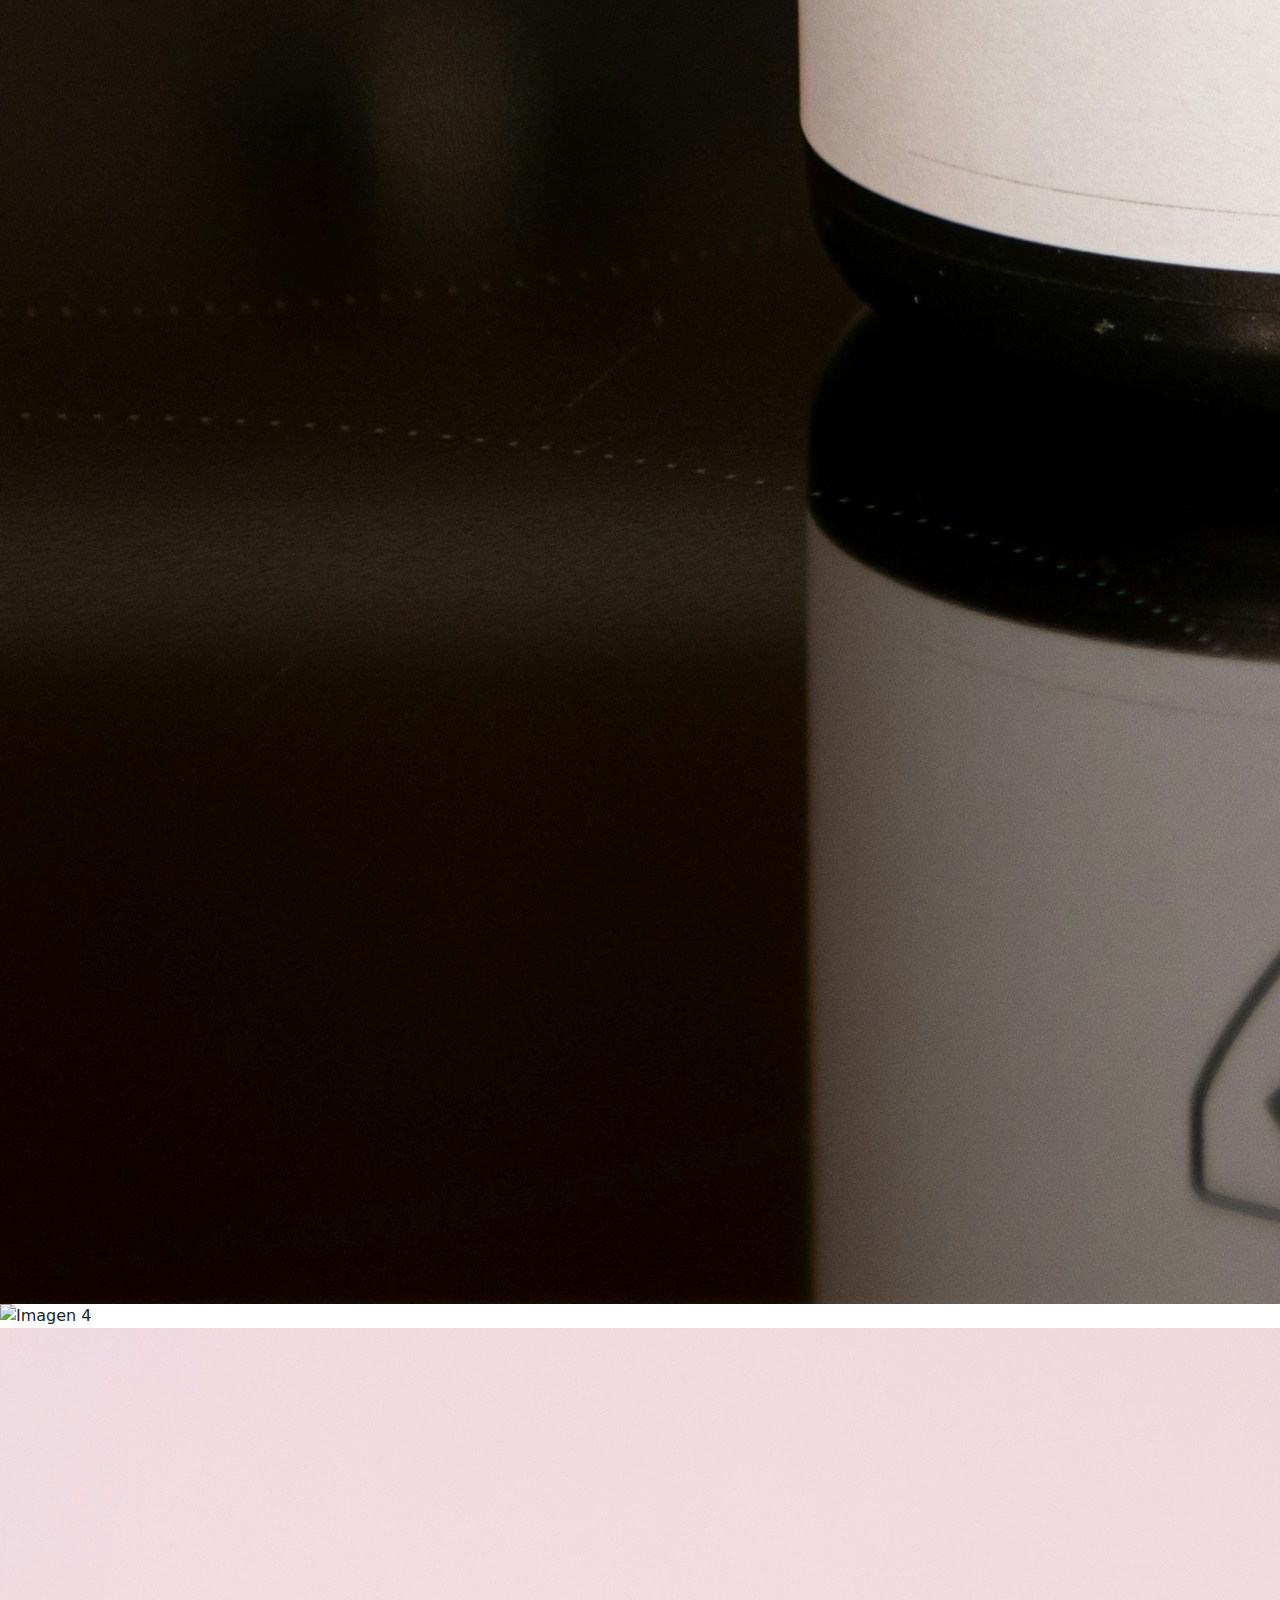
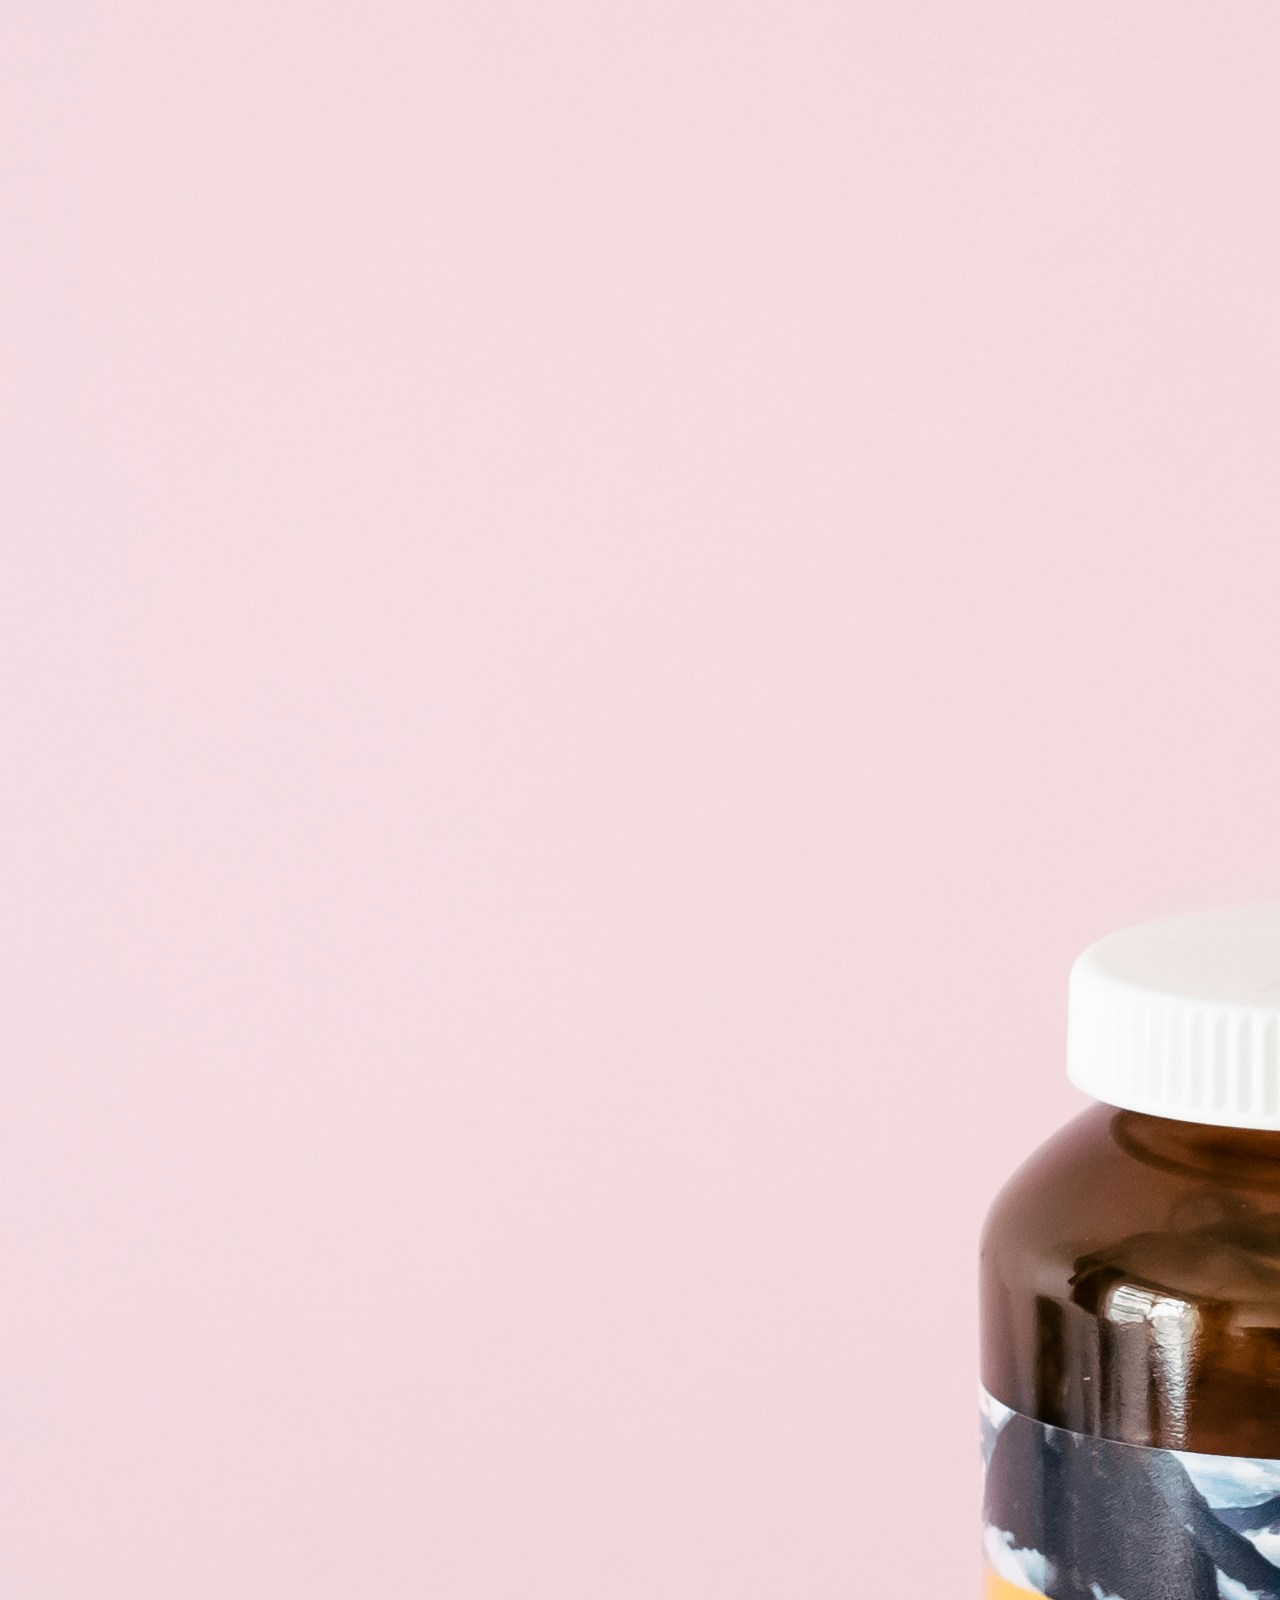
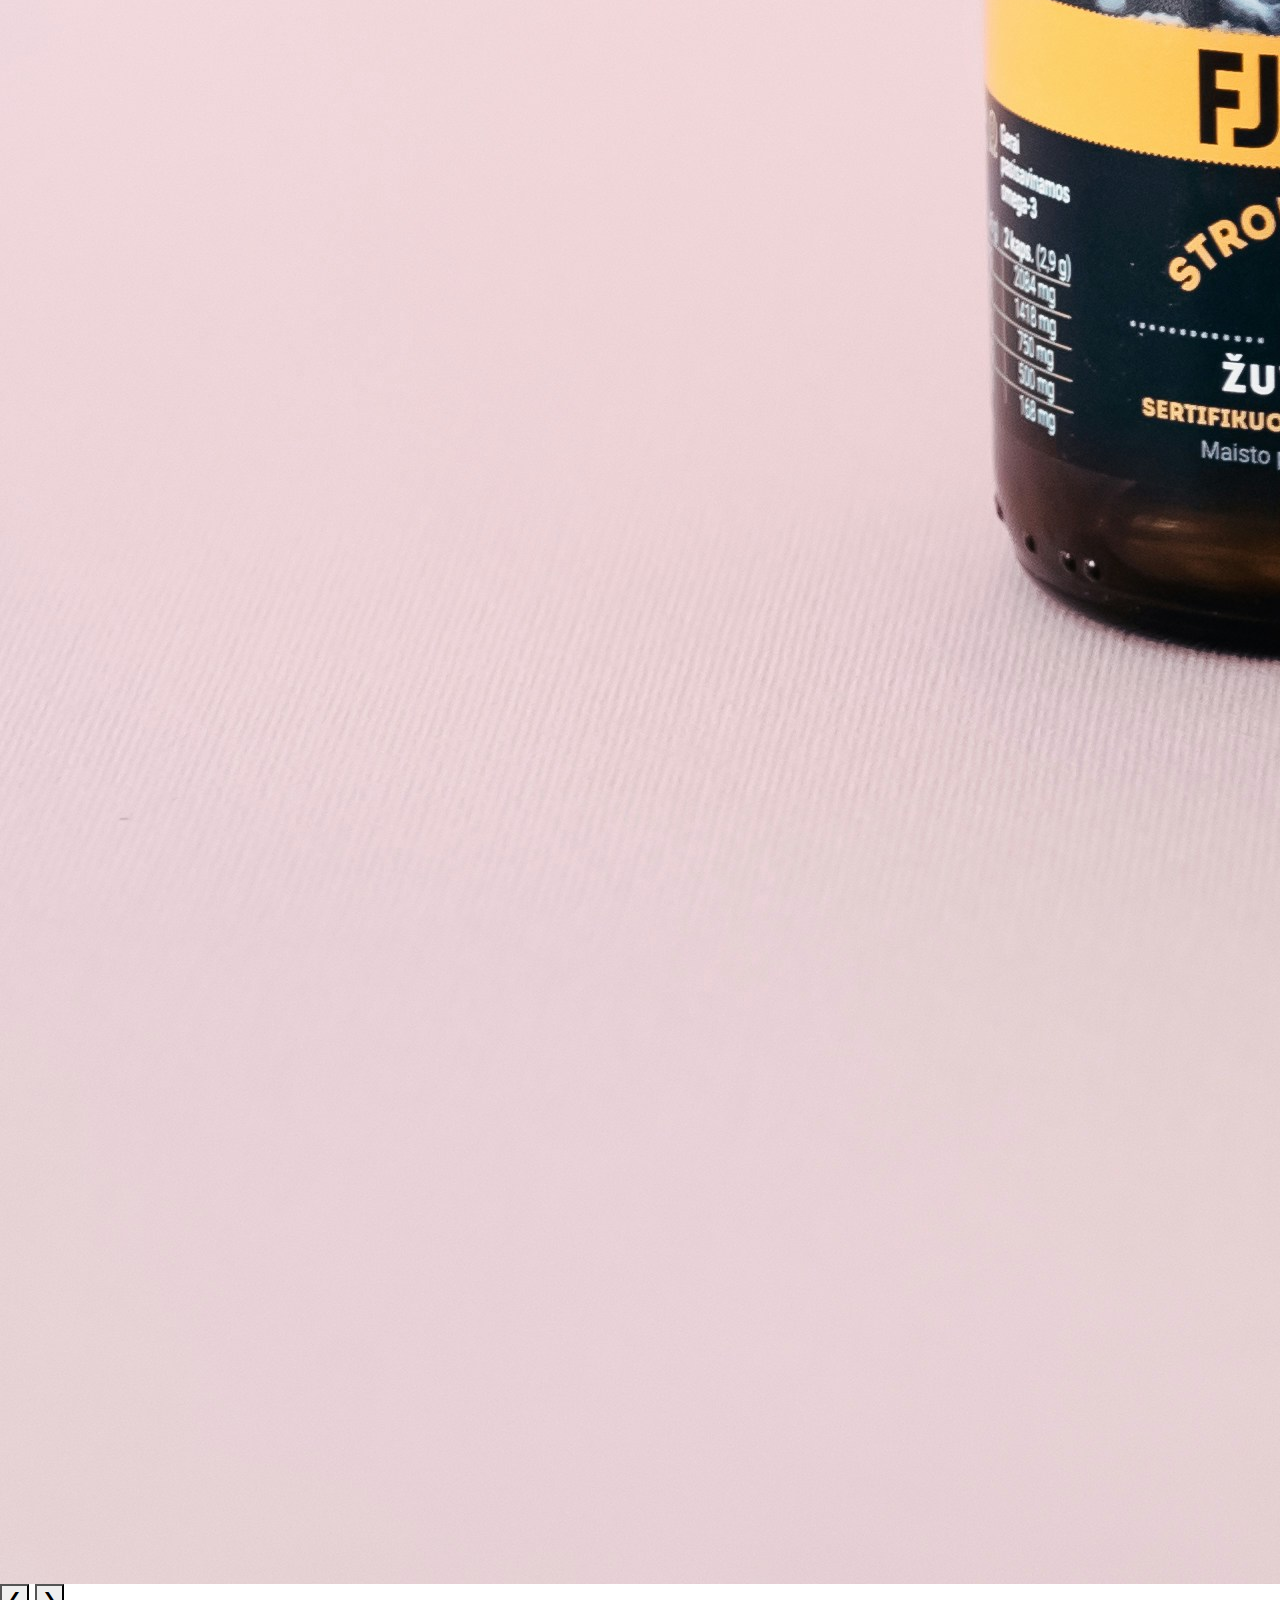
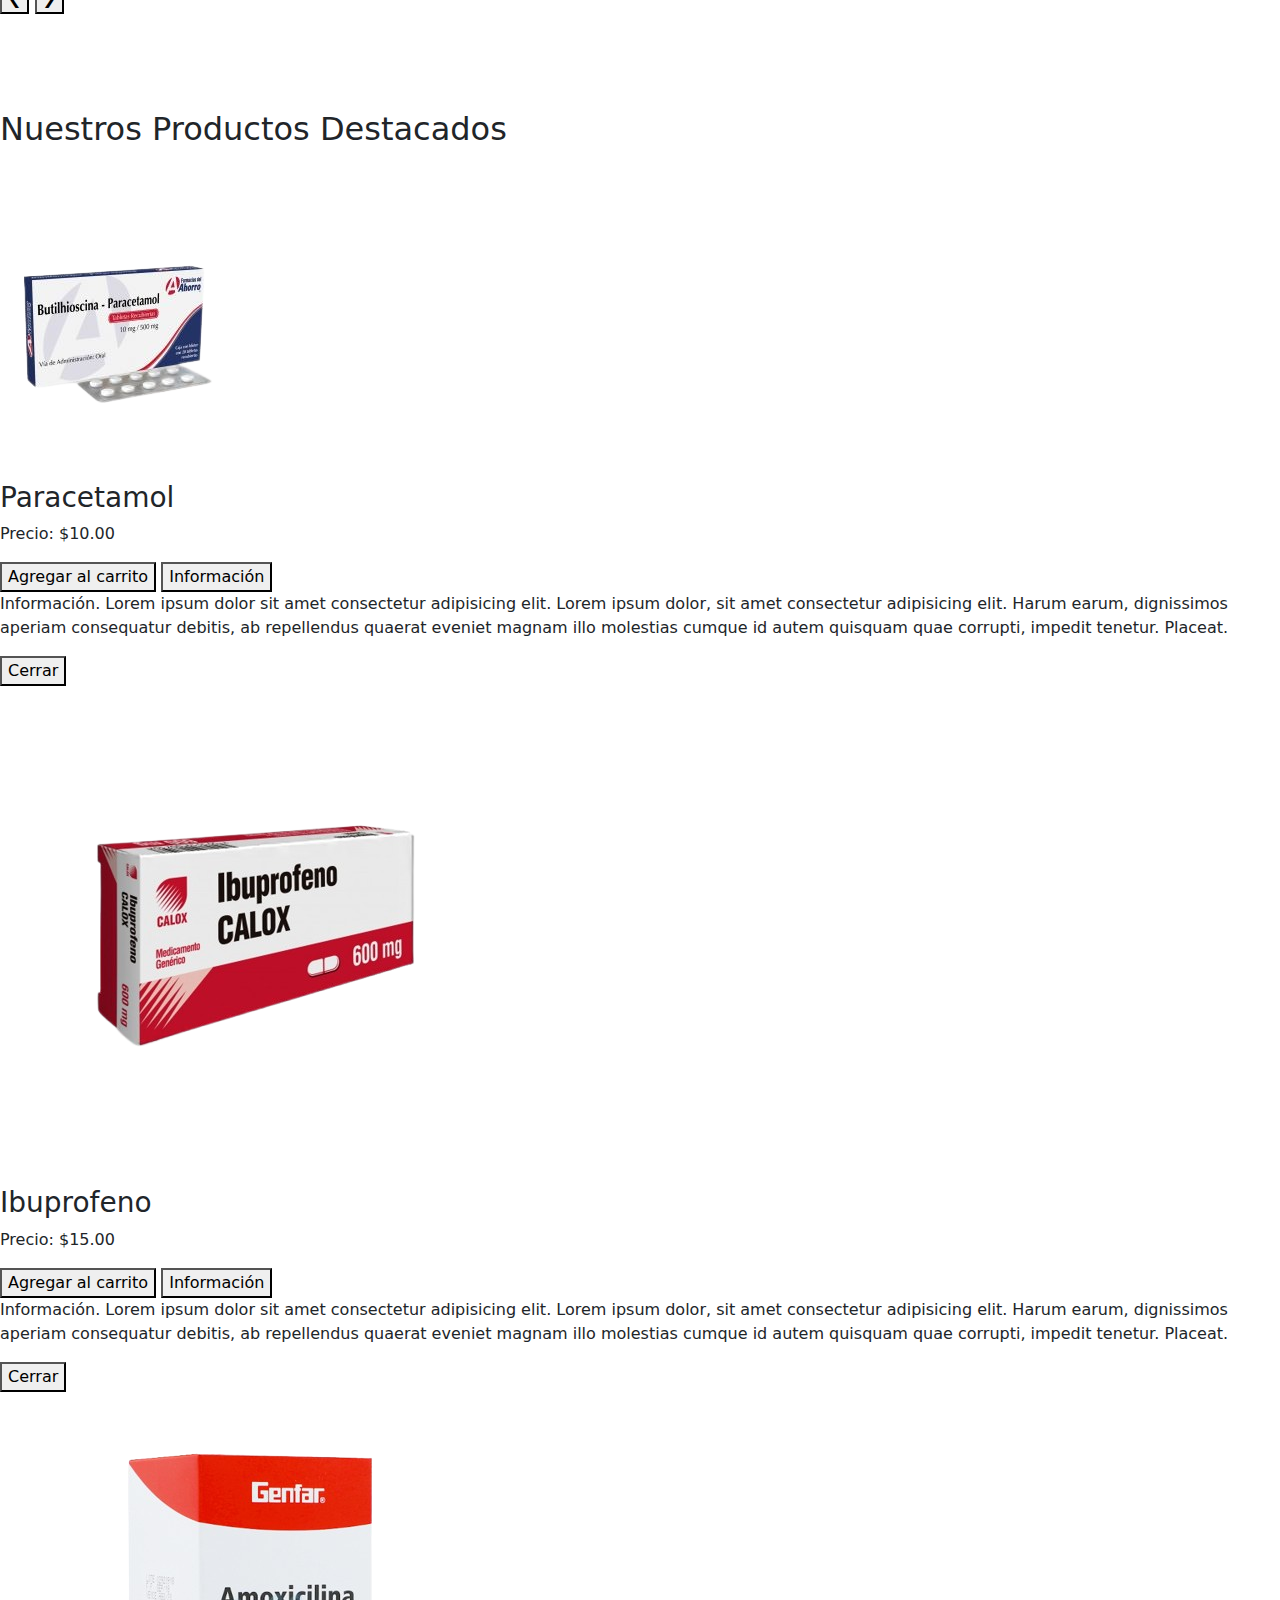
==== commit fe155264: "Add files via upload" ====
--- a/inicio.html
+++ b/inicio.html
@@ -5,10 +5,14 @@
     <meta charset="UTF-8">
     <meta name="viewport" content="width=device-width, initial-scale=1.0">
     <title>Farmacia Emma</title>
-    <link rel="shortcut icon" href="/img/logo3-removebg-preview.ico"  type="image/x-icon">
+    <link rel="shortcut icon" href="/img/logo3-removebg-preview.ico" type="image/x-icon">
     <link rel="stylesheet" href="/css/inicio.css">
+
     <link href="https://cdn.jsdelivr.net/npm/bootstrap@5.3.3/dist/css/bootstrap.min.css" rel="stylesheet"
         integrity="sha384-QWTKZyjpPEjISv5WaRU9OFeRpok6YctnYmDr5pNlyT2bRjXh0JMhjY6hW+ALEwIH" crossorigin="anonymous">
+
+    <link href="https://cdn.jsdelivr.net/npm/bootstrap@5.1.3/dist/css/bootstrap.min.css" rel="stylesheet"
+        integrity="sha384-1BmE4kWBq78iYhFldvKuhfTAU6auU8tT94WrHftjDbrCEXSU1oBoqyl2QvZ6jIW3" crossorigin="anonymous">
 
 </head>
 
@@ -41,9 +45,9 @@
         <ul id="menu">
             <li><a href="#Principal">Inicio</a></li>
             <li><a href="#farmaciaOnline">Farmacia Online</a></li>
-            <li><a href="#inicioProductos">Productos</a></li>
+            <li><a href="#inicioProductos">Productos Destacados</a></li>
             <li><a href="#inicioServicios">Servicios</a></li>
-            <li><a href="#inicioContacto">Contacto</a></li>
+            <li><a href="#contacto">Contacto</a></li>
         </ul>
 
 
@@ -116,10 +120,10 @@
 
     <!-- Sección de productos -->
 
-    <div id="inicioProductos"></div><br><br><br>
+    <div id="inicioProductos"></div><br><br><br><br>
 
     <section id="productos">
-        <h2>Nuestros Productos Destacados</h2>
+        <h2>Nuestros Productos Destacados</h2><br>
 
         <div class="lista-productos">
 
@@ -130,6 +134,7 @@
                 <button class="agregar-carrito" data-id="Paracetamol" data-precio="10.00">Agregar al carrito</button>
 
                 <button class="boton-informacion" onclick="mostrarInformacion('info1')">Información</button>
+
                 <div id="info1" class="popup">
                     <p>Información. Lorem ipsum dolor sit amet consectetur adipisicing elit. Lorem
                         ipsum dolor, sit amet consectetur adipisicing elit. Harum earum, dignissimos aperiam consequatur
@@ -290,7 +295,7 @@
 
     <!-- Sección de informacion de envios -->
 
-
+<br><br>
     <section id="servicioEnvio">
 
         <div class="infoEnvio">
@@ -305,25 +310,146 @@
         </div>
     </section>
 
-    <!-- Sección de servicios -->
-
-    <div id="inicioServicios"></div><br><br><br>
-
-    <section id="servicios">
-        <h2>Nuestros Servicios</h2><br>
-        <div class="listaServicios">
-            <ul>
-                <li>Asesoría farmacéutica</li>
-                <li>Toma de presión arterial</li>
-                <li>Aplicación de inyecciones</li>
-                <li>Entrega a domicilio</li>
-            </ul>
-        </div>
+    <!-- Sección de informacion de servicios -->
+
+
+    <div class="container text-center" id="inicioServicios"></div><br>
+
+    <section id="servicios" class="container">
+
+
+        <div class="contenedorServicios">
+            <h1 class="container text-center">Nuestros Servicios</h1>
+
+            <div class="NuestrosServicios">
+                <img src="img/img1.jpg" alt="Dispensación de Medicamentos" class="imagenInfo"><br>
+
+                <p class="container text-center" id="BtnServ"><b>Dispensación de Medicamentos </b></p>
+                <button class="botonMasInfo">Más Información</button>
+
+                <p class="infoAdicional" style="display: none;"><br> <b>Descripción</b>: Proponcionamos medicamentos
+                    recetados y de venta libre, asegurándonos de que los pacientes reciban el tratamiento adecuado.
+                    <br><br>
+
+                    <b>Beneficios</b>: Garantizamos que los medicamentos sean seguros, efectivos y estén correctamente
+                    etiquetados con instrucciones claras para su uso.
+                </p>
+
+                <button class="botonVolver" style="display: none;">Cerrar</button>
+
+            </div>
+
+            <div class="NuestrosServicios">
+                <img src="img/AsesoramientoFarmacéutico.jpg" alt="Asesoramiento Farmacéutico" class="imagenInfo">
+                <br>
+
+                <p class="container text-center"  id="BtnServ"><b>Asesoramiento Farmacéutico </b></p>
+
+                <button class="botonMasInfo">Más Información</button>
+
+                <p class="infoAdicional" style="display: none;"> <br>
+                    <b>Descripción</b>: Ofrecemos asesoramiento personalizado sobre el uso correcto de
+                    medicamentos, posibles efectos secundarios, interacciones y recomendaciones para el manejo de
+                    enfermedades. <br><br>
+
+                    <b>Beneficios</b>: Ayudamos a los pacientes a entender su tratamiento y a usarlo de manera segura y
+                    efectiva.
+                </p>
+
+                <button class="botonVolver" style="display: none;">Cerrar</button>
+
+
+            </div>
+
+            <div class="NuestrosServicios">
+                <img src="img/ServiciosDeSaludPreventiva.jpg" alt="Servicios de Salud Preventiva" class="imagenInfo">
+
+                <br>
+
+                <p class="container text-center"  id="BtnServ"><b>Servicios de Salud Preventiva </b></p>
+
+                <button class="botonMasInfo">Más Información</button>
+
+                <p class="infoAdicional" style="display: none;"><br>
+                    <b>Descripción</b>: Ofrecemos vacunación (por ejemplo, contra la gripe, el COVID-19 o el virus del
+                    papiloma humano), pruebas de detección de enfermedades (como diabetes, hipertensión o colesterol) y
+                    programas de deshabituación tabáquica. <br><br>
+
+                    <b>Beneficios</b>: Contribuimos a la prevención de enfermedades y promuevemos estilos de vida
+                    saludables.
+                </p>
+
+                <button class="botonVolver" style="display: none;">Cerrar</button>
+
+            </div>
+
+            <div class="NuestrosServicios">
+                <img src="img/PreparaciónMedicamentosPersonalizados.jpg"
+                    alt="Preparación de Medicamentos Personalizados" class="imagenInfo">
+
+                <br>
+
+                <p class="container text-center"  id="BtnServ"><b>Preparación de Medicamentos Personalizados </b></p>
+                <button class="botonMasInfo">Más Información</button>
+
+                <p class="infoAdicional" style="display: none;"><br>
+                    <b>Descripción</b>: Contamos con servicio de farmacia magistral, donde preparamos medicamentos
+                    específicos según las necesidades individuales del paciente, como fórmulas pediátricas, cremas
+                    dermatológicas o medicamentos sin ciertos excipientes. <br><br>
+
+                    <b>Beneficios</b>: Ofrecemos soluciones personalizadas para pacientes con necesidades especiales.
+                </p>
+
+                <button class="botonVolver" style="display: none;">Cerrar</button>
+
+            </div>
+
+            <div class="NuestrosServicios">
+                <img src="img/CuidadoSalud.jpg" alt="Venta de Productos para el Cuidado de la Salud" class="imagenInfo">
+
+                <br>
+
+                <p class="container text-center" id="BtnServ"><b>Venta de Productos para el Cuidado de la Salud </b></p>
+
+                <button class="botonMasInfo">Más Información</button>
+
+                <p class="infoAdicional" style="display: none;"><br>
+                    <b>Descripción</b>: Además de medicamentos, tambien vendemos productos como vitaminas,
+                    suplementos alimenticios, productos de higiene personal, dispositivos médicos (tensiómetros,
+                    glucómetros) y artículos de primeros auxilios. <br><br>
+
+                    <b>Beneficios</b>: Facilitamos el acceso a productos esenciales para el cuidado diario de la salud.
+                </p>
+
+                <button class="botonVolver" style="display: none;">Cerrar</button>
+
+            </div>
+
+            <div class="NuestrosServicios">
+                <img src="img/ServiciosAdicionales.jpg  " alt="Servicios Adicionales" class="imagenInfo">
+
+                <br>
+
+                <p class="container text-center" id="BtnServ"><b>Servicios Adicionales </b></p>
+
+                <button class="botonMasInfo">Más Información</button>
+
+                <p class="infoAdicional" style="display: none;"><br>
+                    <b>Entrega a Domicilio</b>: Ofrecemos entregas de medicamentos a domicilio, especialmente para pacientes con movilidad reducida. <br><br>
+
+                    <b>Programas de Fidelización</b>: Descuentos o beneficios para clientes frecuentes. <br><br>
+
+                    <b>Educación para la Salud</b>: Charlas o talleres sobre temas de salud, como nutrición, manejo del estrés o prevención de enfermedades.
+                </p>
+
+                <button class="botonVolver" style="display: none;">Cerrar</button>
+
+            </div>
+        </div>
+
     </section>
 
     <!-- Sección de Contacto -->
-
-    <div id="inicioContacto">vvvv</div><br><br><br><br>
 
     <section id="contacto">
 
@@ -377,7 +503,7 @@
             <ul class="link-rap">
                 <li><a href="#Principal">Inicio</a></li>
                 <li><a href="#farmaciaonline">Farmacia Online</a></li>
-                <li><a href="#inicioProductos">Productos</a></li>
+                <li><a href="#inicioProductos">Productos Destacados</a></li>
                 <li><a href="#inicioServicios">Servicios</a></li>
                 <li><a href="#inicioContacto">Contacto</a></li>
 
@@ -401,7 +527,7 @@
 
 
         <!-- Sección de derechos de autor -->
-        <div class="footer-bottom">
+        <div class="footerCopy">
             <p>&copy; 2021 Farmacia Emma. Todos los derechos reservados.</p>
         </div>
     </footer>
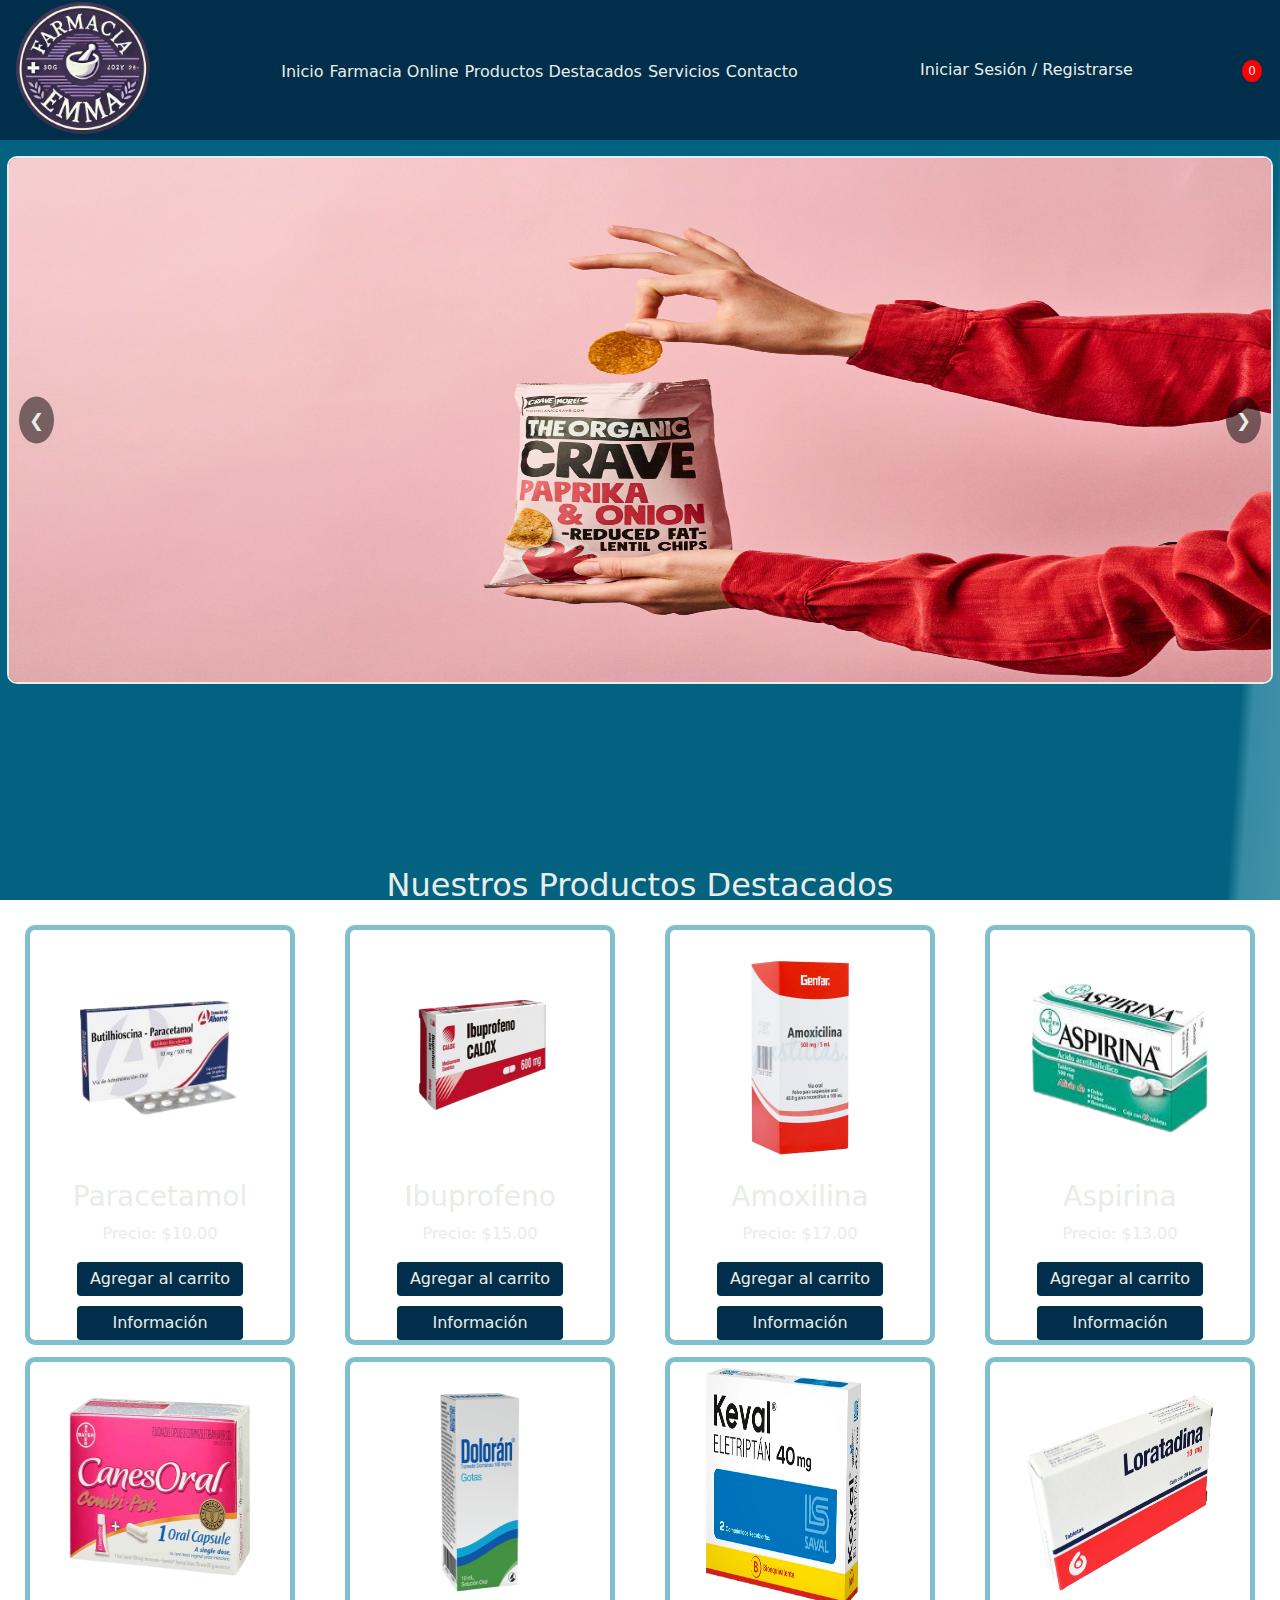
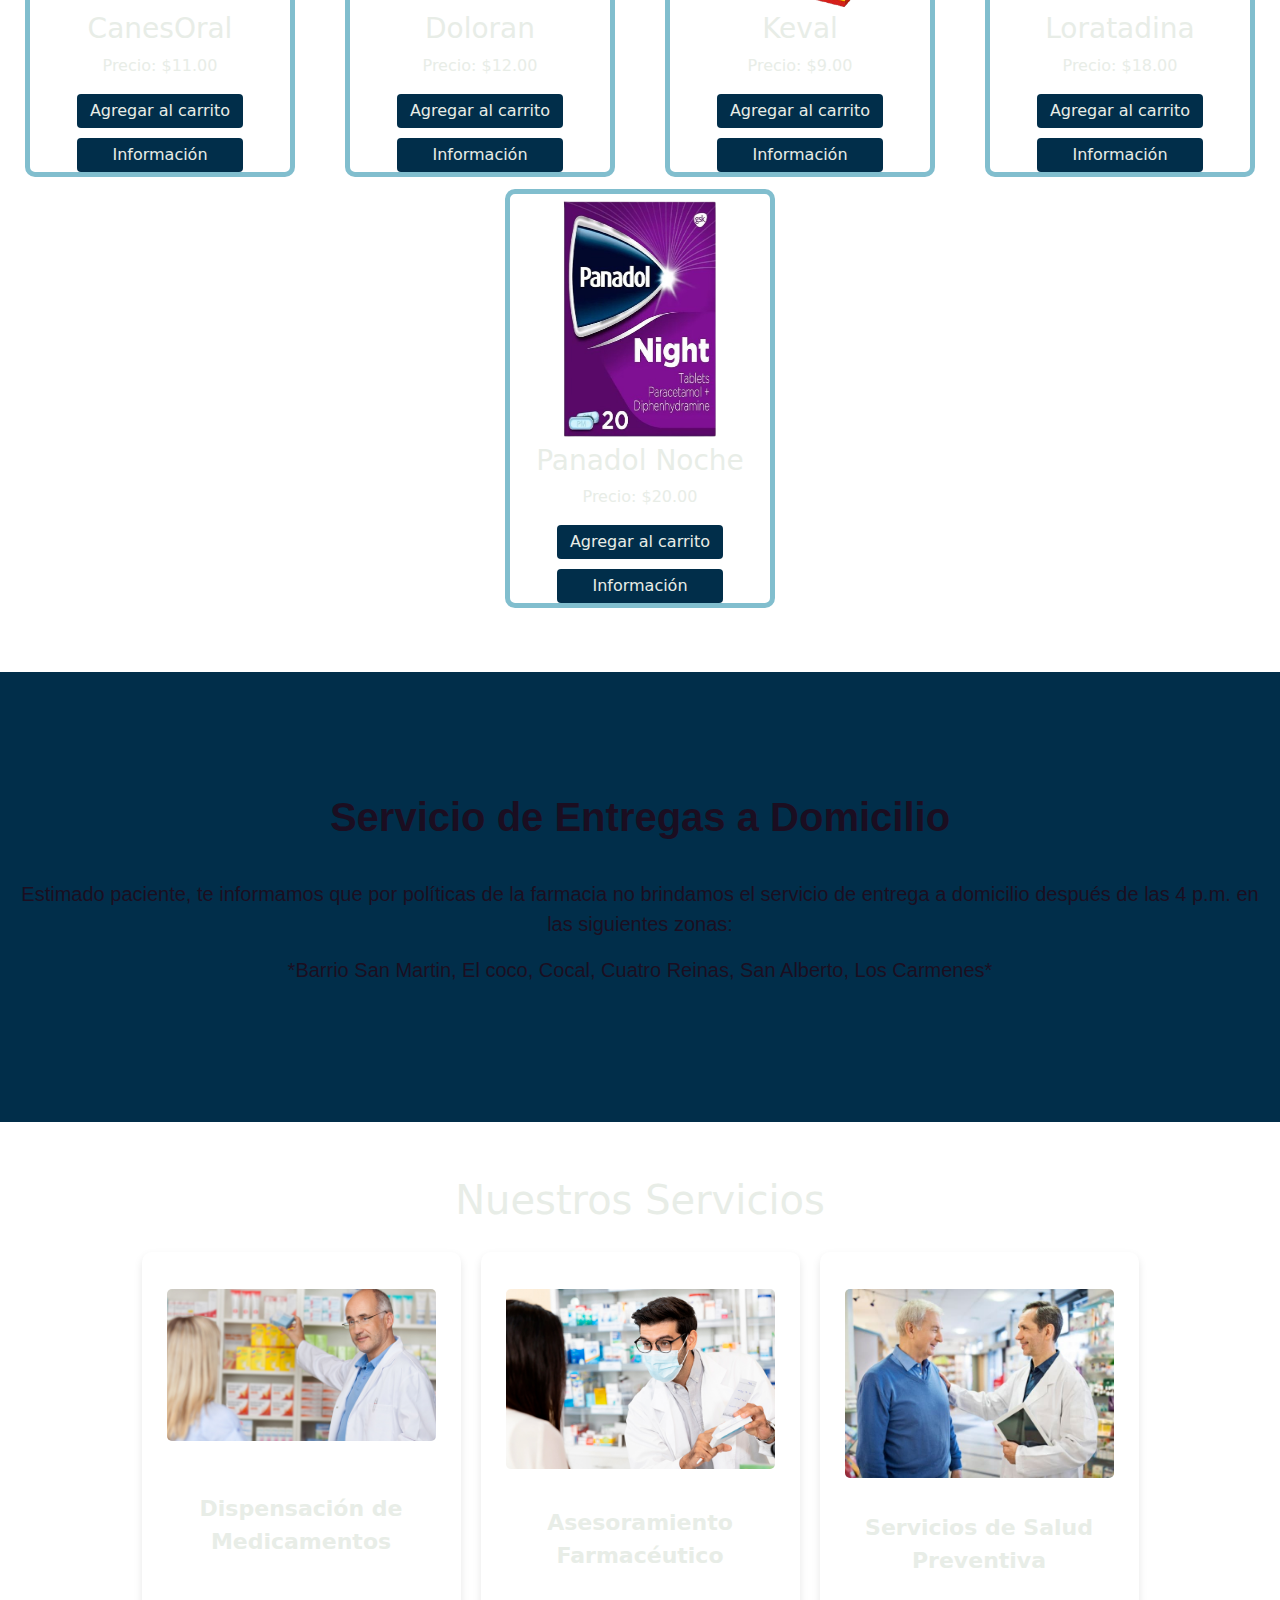
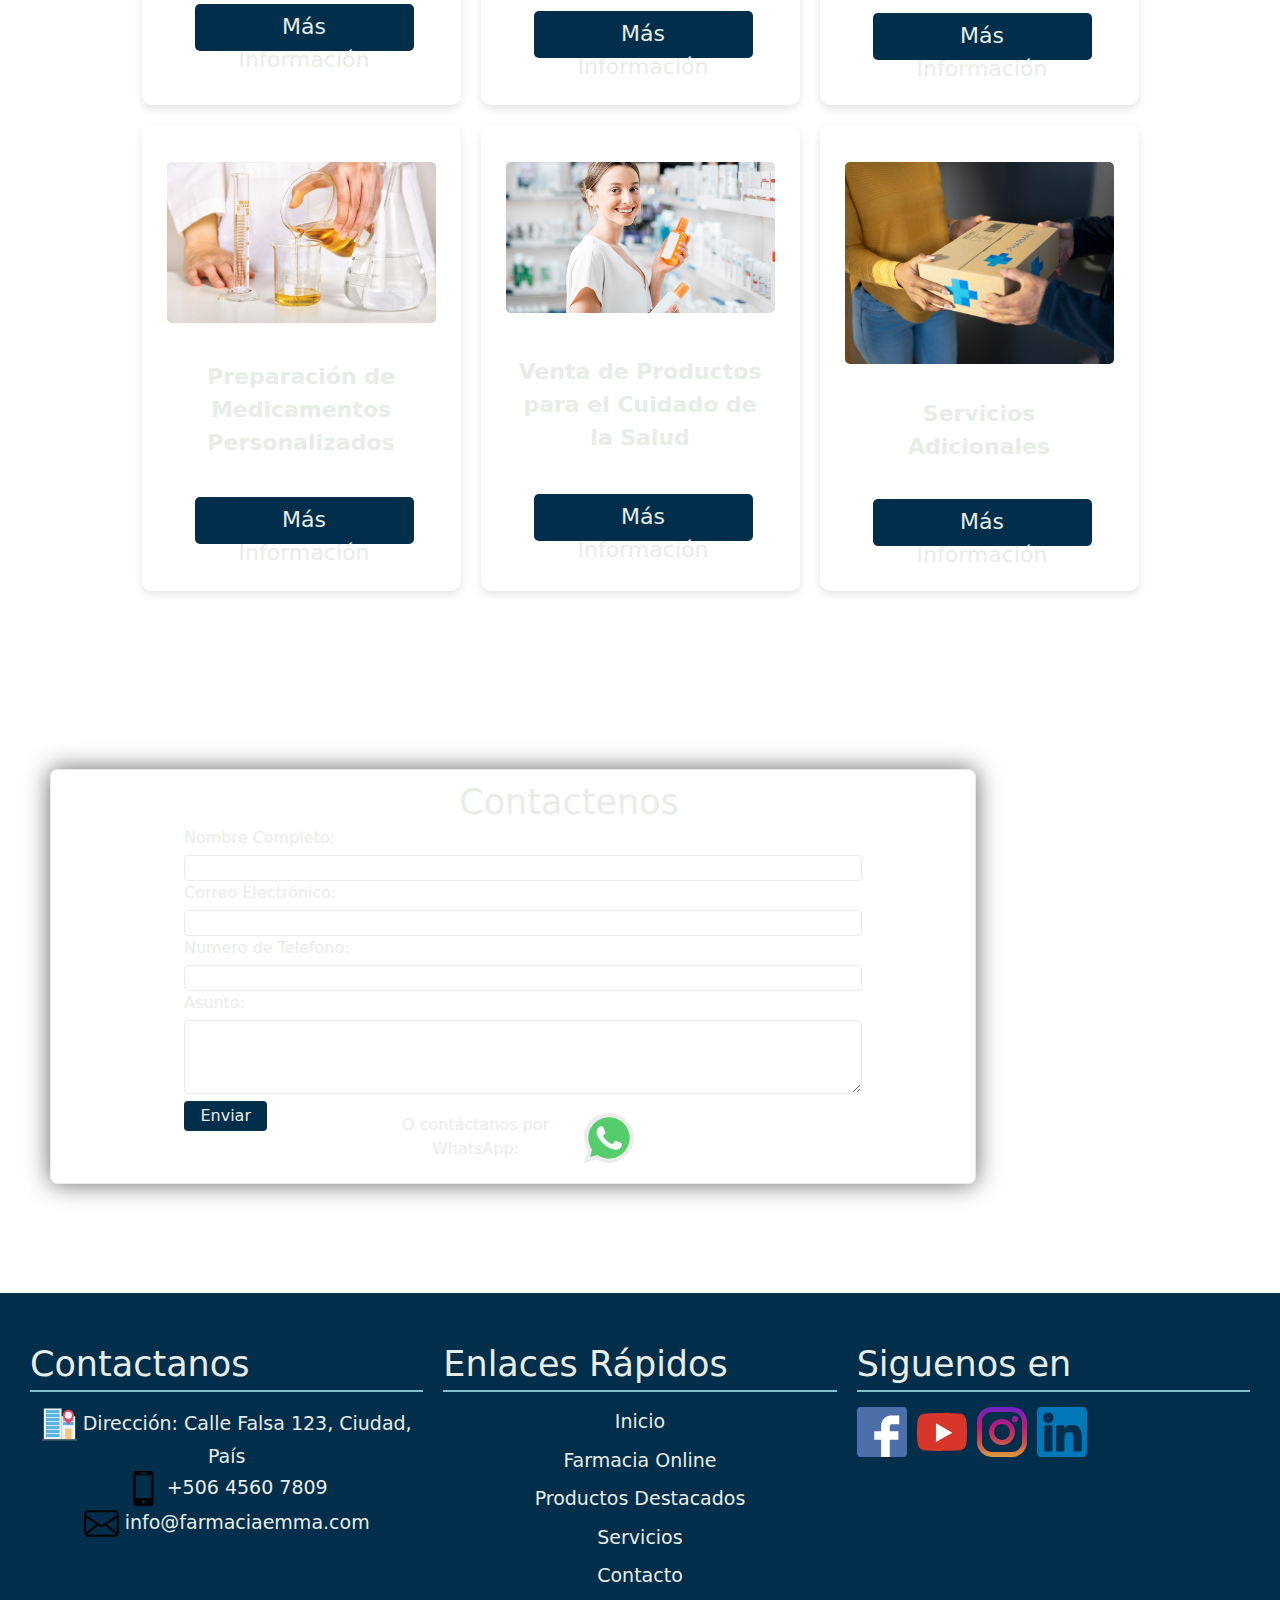
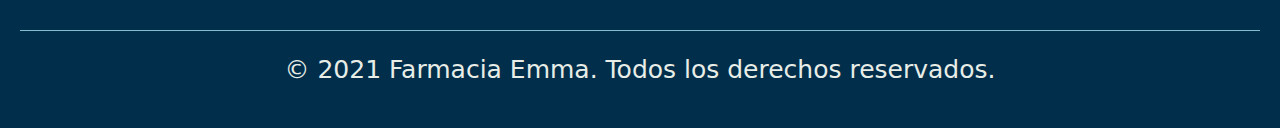
==== commit 7999f008: "Add files via upload" ====
--- a/inicio.html
+++ b/inicio.html
@@ -6,13 +6,17 @@
     <meta name="viewport" content="width=device-width, initial-scale=1.0">
     <title>Farmacia Emma</title>
     <link rel="shortcut icon" href="/img/logo3-removebg-preview.ico" type="image/x-icon">
+
     <link rel="stylesheet" href="/css/inicio.css">
+
+    <meta name="description"
+        content="Farmacia Emma - Tu farmacia de confianza con servicio de entrega a domicilio y una amplia gama de productos y servicios.">
+    <meta name="keywords" content="farmacia, medicamentos, salud, entrega a domicilio, asesoramiento farmacéutico">
 
     <link href="https://cdn.jsdelivr.net/npm/bootstrap@5.3.3/dist/css/bootstrap.min.css" rel="stylesheet"
         integrity="sha384-QWTKZyjpPEjISv5WaRU9OFeRpok6YctnYmDr5pNlyT2bRjXh0JMhjY6hW+ALEwIH" crossorigin="anonymous">
 
-    <link href="https://cdn.jsdelivr.net/npm/bootstrap@5.1.3/dist/css/bootstrap.min.css" rel="stylesheet"
-        integrity="sha384-1BmE4kWBq78iYhFldvKuhfTAU6auU8tT94WrHftjDbrCEXSU1oBoqyl2QvZ6jIW3" crossorigin="anonymous">
+
 
 </head>
 
@@ -24,12 +28,11 @@
 
         <div id="logo"><img src="/img/logo3-removebg-preview.png" alt="Farmacia Emma"></div>
 
-        <!-- Menú responsive -->
+        <!-- Menú desplegable -->
 
         <button class="menuToggle" onclick="toggleMenu()">
             <span class="icon">
 
-                <!-- burguer img -->
                 <svg viewBox="0 0 175 80" width="40" height="40">
                     <rect width="80" height="15" fill="#f0f0f0" rx="10"></rect>
                     <rect y="30" width="80" height="15" fill="#f0f0f0" rx="10"></rect>
@@ -61,7 +64,7 @@
             <div class="contenido-desplegable">
                 <span id="botonCerrar" class="boton-cerrar">&times;</span>
                 <img src="/img/login.svg" alt="Imagen de inicio de sesión" class="imagen-inicio">
-                <h2>Iniciar Sesión o Registrarse</h2>
+                <h2>Iniciar Sesión</h2>
                 <form id="formularioInicio">
                     <input type="text" id="usuario" placeholder="Usuario" required> <br>
                     <input type="password" id="contrasena" placeholder="Contraseña" required> <br>
@@ -295,7 +298,7 @@
 
     <!-- Sección de informacion de envios -->
 
-<br><br>
+    <br><br>
     <section id="servicioEnvio">
 
         <div class="infoEnvio">
@@ -315,7 +318,7 @@
 
     <div class="container text-center" id="inicioServicios"></div><br>
 
-    <section id="servicios" class="container">
+    <section id="servicios">
 
 
         <div class="contenedorServicios">
@@ -343,7 +346,7 @@
                 <img src="img/AsesoramientoFarmacéutico.jpg" alt="Asesoramiento Farmacéutico" class="imagenInfo">
                 <br>
 
-                <p class="container text-center"  id="BtnServ"><b>Asesoramiento Farmacéutico </b></p>
+                <p class="container text-center" id="BtnServ"><b>Asesoramiento Farmacéutico </b></p>
 
                 <button class="botonMasInfo">Más Información</button>
 
@@ -366,7 +369,7 @@
 
                 <br>
 
-                <p class="container text-center"  id="BtnServ"><b>Servicios de Salud Preventiva </b></p>
+                <p class="container text-center" id="BtnServ"><b>Servicios de Salud Preventiva </b></p>
 
                 <button class="botonMasInfo">Más Información</button>
 
@@ -389,7 +392,7 @@
 
                 <br>
 
-                <p class="container text-center"  id="BtnServ"><b>Preparación de Medicamentos Personalizados </b></p>
+                <p class="container text-center" id="BtnServ"><b>Preparación de Medicamentos Personalizados </b></p>
                 <button class="botonMasInfo">Más Información</button>
 
                 <p class="infoAdicional" style="display: none;"><br>
@@ -435,11 +438,13 @@
                 <button class="botonMasInfo">Más Información</button>
 
                 <p class="infoAdicional" style="display: none;"><br>
-                    <b>Entrega a Domicilio</b>: Ofrecemos entregas de medicamentos a domicilio, especialmente para pacientes con movilidad reducida. <br><br>
+                    <b>Entrega a Domicilio</b>: Ofrecemos entregas de medicamentos a domicilio, especialmente para
+                    pacientes con movilidad reducida. <br><br>
 
                     <b>Programas de Fidelización</b>: Descuentos o beneficios para clientes frecuentes. <br><br>
 
-                    <b>Educación para la Salud</b>: Charlas o talleres sobre temas de salud, como nutrición, manejo del estrés o prevención de enfermedades.
+                    <b>Educación para la Salud</b>: Charlas o talleres sobre temas de salud, como nutrición, manejo del
+                    estrés o prevención de enfermedades.
                 </p>
 
                 <button class="botonVolver" style="display: none;">Cerrar</button>
--- a/css/inicio.css
+++ b/css/inicio.css
@@ -0,0 +1,1101 @@
+/* Estilos generales */
+body {
+    font-family: Arial, sans-serif;
+    margin: 0;
+    padding: 0;
+    height: 100vh;
+    /* background-image: url("/img/the-lore2.jpg"); */
+    background: #E8EDE7;
+    background: linear-gradient(274deg, #E8EDE7 -44%, #378BA4 3%, #036280 4%);
+    background-position: center;
+    background-repeat: no-repeat;
+    background-size: cover;
+    background-attachment: fixed;
+
+}
+
+
+/* Barra de navegación */
+.barraNavegacion {
+    background-color: #012E4A;
+    display: flex;
+    justify-content: space-between;
+    align-items: center;
+    padding: 70px 28px;
+    height: 75px;
+    position: fixed;
+    top: 0;
+    width: 100%;
+    z-index: 1000;
+}
+
+
+#logo img {
+    height: 205px;
+    width: 205px;
+    margin: -48px;
+    padding: 7px;
+
+}
+
+
+#menu {
+    list-style-type: none;
+    display: flex;
+    flex-wrap: nowrap;
+    height: 22px;
+    text-align: center;
+
+}
+
+#menu li {
+    margin: 3px;
+    height: 50px;
+
+    justify-items: baseline;
+
+
+
+}
+
+#menu a {
+    display: flex;
+    color: #E8EDE7;
+    text-decoration: none;
+    background-color: #012E4A;
+    /* border: 1px solid hsl(147, 17%, 38%); */
+    text-align: center;
+    height: 36px;
+    align-items: center;
+    border-radius: 4px;
+
+
+}
+
+#menu a:hover {
+    background-color: #378BA4;
+
+
+
+}
+
+.menuToggle {
+    font-size: 24px;
+    color: #E8EDE7;
+    cursor: pointer;
+    display: none;
+}
+
+
+/* Inico de sesion / registrarse */
+
+#botonAbrir {
+    padding: 5px;
+    margin: 5px;
+    border: none;
+    border-radius: 5px;
+    background-color: #012E4A;
+    color: #E8EDE7;
+    cursor: pointer;
+}
+
+#botonAbrir:hover {
+    background-color: #378BA4;
+}
+
+#seccionDesplegable {
+    display: none;
+    position: fixed;
+    top: 0;
+    left: 0;
+    width: 100%;
+    height: 100%;
+    background-color: rgba(0, 0, 0, 0.5);
+    justify-content: center;
+    align-items: center;
+}
+
+.contenido-desplegable {
+    background-color: #E8EDE7;
+    padding: 31px;
+    border-radius: 10px;
+    text-align: center;
+    position:relative;
+}
+
+#seccionDesplegable .boton-cerrar {
+    position: absolute;
+    top: -18px;
+    right: 8px;
+    font-size: 50px;
+    cursor: pointer;
+}
+
+#seccionDesplegable .imagen-inicio {
+    width: 100px;
+    height: 100px;
+    margin-bottom: 20px;
+}
+
+#seccionDesplegable input {
+    display: block;
+    width: 100%;
+    padding: 10px;
+    margin: 10px 0;
+    border: 1px solid #E8EDE7;
+    border-radius: 5px;
+    text-align: center;
+
+}
+
+#seccionDesplegable button {
+    padding: 5px;
+    margin: 5px;
+    border: none;
+    border-radius: 5px;
+    background-color: #012E4A;
+    color: #E8EDE7;
+    cursor: pointer;
+    margin-top: 10px;
+
+
+}
+
+#seccionDesplegable button:hover {
+    background-color: #378BA4;
+}
+
+/*Carrito de compras*/
+
+#carrito {
+    position: absolute;
+    top: 140px;
+    right: 8px;
+    background-color: #012E4A;
+    border: 2px solid #81BECE;
+    padding: 1px;
+    display: none;
+    z-index: 999;
+    color: #E8EDE7;
+
+}
+
+.carrito-icono {
+    color: #E8EDE7;
+    font-size: 24px;
+    position: relative;
+    cursor: pointer;
+}
+
+#carrito button {
+    width: 50%;
+    padding: 0px;
+    background-color: #81BECE;
+    color: #E8EDE7;
+    border: none;
+    border-radius: 3px;
+    margin-top: 2px;
+    font-size: 17px;
+    cursor: pointer;
+}
+
+
+.contador-carrito {
+    background-color: red;
+    color: #E8EDE7;
+    border-radius: 50%;
+    padding: 2px 6px;
+    font-size: 12px;
+    position: absolute;
+    top: -10px;
+    right: -10px;
+    z-index: -1;
+}
+
+#carrito button:hover {
+    background-color: #378BA4;
+}
+
+
+@media screen and (max-width: 480px) {
+    #carrito {
+        top: 140px;
+        right: -174px;
+        left: 322px;
+        padding: 32px;
+    }
+}
+
+
+
+/* ---------------------------------------- */
+
+
+/* menú responsive */
+@media screen and (max-width: 767px) {
+    #menu {
+        display: none;
+        flex-direction: column;
+        position: absolute;
+        top: 75px;
+        right: 0;
+        background-color: #012E4A;
+        text-align: center;
+        border-top: 1px solid #378BA4;
+        font-size: 12px;
+
+    }
+
+
+    #menu.active {
+        display: flex;
+        height: 230px;
+        margin-right: 565px;
+        padding-right: 46px;
+        margin-top: 64px;
+        margin-left: 0px;
+        padding-bottom: 34px;
+
+    }
+
+    #logo {
+        display: none;
+    }
+
+    .menuToggle {
+        width: 99px;
+        height: 32px;
+        border-radius: 5px;
+        border: none;
+        transition: all 0.5s ease-in-out;
+        font-size: 12px;
+        font-family: Verdana, Geneva, Tahoma, sans-serif;
+        font-weight: 600;
+        display: flex;
+        align-items: center;
+        background: #012E4A;
+        color: #E8EDE7;
+    }
+
+    .menuToggle:hover {
+        box-shadow: 0 0 20px 0px #2e2e2e3a;
+    }
+
+    .menuToggle .icon {
+        position: absolute;
+        height: 40px;
+        width: 70px;
+        display: flex;
+        justify-content: center;
+        align-items: center;
+        transition: all 0.2s;
+    }
+
+    .menuToggle .text {
+        transform: translateX(36px);
+    }
+
+    .menuToggle:hover .icon {
+        width: 175px;
+    }
+
+    .menuToggle:hover .text {
+        transition: all 0.5s;
+        opacity: 0;
+    }
+
+    .menuToggle:focus {
+        outline: none;
+    }
+
+    .menuToggle:active .icon {
+        transform: scale(0.85);
+    }
+}
+
+/* Para móviles */
+@media screen and (max-width: 480px) {
+    #menu.active {
+        display: flex;
+        height: 222px;
+        margin-right: 471px;
+        padding-right: 27px;
+        margin-top: 64px;
+        margin-left: 0px;
+    }
+
+}
+
+/* ---------------------------------------- */
+
+/* Inicio */
+#inicio {
+    padding: 21px 7px;
+    margin-top: 63px;
+    color: #E8EDE7;
+}
+
+
+.contenedorInicio {
+    position: relative;
+    width: 100%;
+    overflow: hidden;
+    border: 2px solid #E8EDE7;
+    border-radius: 10px;
+    height: 528px;
+}
+
+.BtnInicio {
+    display: flex;
+    transition: transform 0.5s ease-in-out;
+}
+
+.imagenInicio {
+    width: 100%;
+    flex-shrink: 0;
+    height: 549px;
+
+}
+
+.flecha {
+    position: absolute;
+    top: 50%;
+    transform: translateY(-50%);
+    background-color: rgba(0, 0, 0, 0.5);
+    color: #E8EDE7;
+    border: none;
+    padding: 10px;
+    cursor: pointer;
+    border-radius: 50%;
+    font-size: 18px;
+}
+
+.flechaIzquierda {
+    left: 10px;
+}
+
+.flechaDerecha {
+    right: 10px;
+}
+
+.flecha:hover {
+    background-color: rgba(0, 0, 0, 0.8);
+}
+
+@media screen and (max-width: 767px) {
+    #inicio {
+        height: 249px;
+        width: 748px;
+    }
+
+    .contenedorInicio {
+        width: 753px;
+        height: 340px;
+    }
+
+    .imagenInicio {
+        height: 340px;
+    }
+}
+
+@media screen and (max-width: 480px) {
+    #inicio {
+        height: 273px;
+        width: 600px;
+    }
+
+    .contenedorInicio {
+        width: 628px;
+        height: 370px;
+    }
+
+    .imagenInicio {
+        height: 366px;
+    }
+}
+
+
+/* Productos */
+
+#inicioProductos {
+    width: auto;
+    height: auto;
+    margin-bottom: 65px;
+
+}
+
+#productos h2 {
+    text-align: center;
+    color: #E8EDE7;
+}
+
+.lista-productos {
+    display: flex;
+    flex-wrap: wrap;
+    justify-content: space-around;
+    color: #E8EDE7;
+    margin-top: -17px;
+}
+
+.contenedor-imagen {
+    border: 5px solid #81BECE;
+    padding: 0;
+    text-align: center;
+    border-radius: 10px;
+    color: #1b0e21;
+    position: relative;
+    display: inline-block;
+    margin: 6px;
+
+}
+
+#productos button {
+    width: 64%;
+    padding: 5px;
+    background-color: #012E4A;
+    color: #E8EDE7;
+    border: none;
+    border-radius: 4px;
+    font-size: 16px;
+    cursor: pointer;
+}
+
+#productos button:hover {
+    background-color: #378BA4;
+}
+
+.lista-productos h3,
+.lista-productos p {
+    color: #E8EDE7;
+}
+
+
+/*Informacion de cada producto*/
+
+.imagen {
+    width: 200px;
+    height: 250px;
+    border-radius: 10px;
+    background-color: transparent;
+
+}
+
+.boton-informacion {
+    bottom: 10px;
+    left: 50%;
+    color: #1b0e21;
+    border: none;
+    padding: 10px 20px;
+    cursor: pointer;
+    margin-top: 10px;
+}
+
+.popup {
+    display: none;
+    position: absolute;
+    top: 50%;
+    left: 20%;
+    right: -33%;
+    bottom: -205px;
+    transform: translate(-96%, -50%);
+    background-color: #E8EDE7;
+    padding: 18px;
+    margin-left: 75%;
+    margin-right: -60%;
+    box-shadow: 0 0 10px rgba(0, 0, 0, 0.1);
+    z-index: 10;
+    border-radius: 10px;
+    color: #1b0e21;
+}
+
+.popup p {
+    color: #1b0e21;
+}
+
+.popup button {
+    margin-top: 10px;
+    background-color: #012E4A;
+    color: #E8EDE7;
+    border: none;
+    padding: 5px 10px;
+    cursor: pointer;
+}
+
+
+@media screen and (max-width: 480px) {
+    #productos{
+        height: 1410px;
+        width: 640px;
+    }
+    .lista-productos {
+        display: flex;
+        flex-wrap: wrap;
+        justify-content: space-around;
+        height: auto;
+        margin-top: -17px;
+    }
+
+    .contenedor-imagen {
+        width: 203px;
+        margin: 10px auto;
+    }
+
+    .imagen {
+        width: 100px;
+        height: 250px;
+    }
+
+    .popup {
+        width: 190px;
+        height: 428px;
+        background: linear-gradient(274deg, #E8EDE7 -44%, #378BA4 3%, #036280 4%);
+        
+    }
+    
+    .popup p{
+        width: 159px;
+        height: 343px;
+        margin-left: -2px;
+        font-size: 15px;
+        color: #E8EDE7;
+       
+    }
+}
+
+
+
+/*Envios*/
+#servicioEnvio {
+    color: #1b0e21;
+    flex-direction: column;
+    box-sizing: border-box;
+    display: flex;
+    place-content: center;
+    align-items: center;
+    background-color: #012E4A;
+    font-size: 20px;
+    font-family: Arial, Helvetica, sans-serif;
+    height: 50vh;
+    margin-top: 10px;
+
+}
+
+.infoEnvio {
+    margin: 20px;
+    text-align: center;
+}
+
+@media screen and (max-width: 480px) {
+    #servicioEnvio {
+        height: 300px;
+        width: 640px;
+    }
+
+}
+
+
+/*Nuestros servicio*/
+
+#servicios {
+    color: #E8EDE7;
+    margin-top: 10px;
+    height: 1039px;
+    text-align: center;
+    font-size: 22px;
+
+}
+
+
+.NuestrosServicios {
+    display: grid;
+}
+
+.contenedorServicios {
+    display: flex;
+    flex-wrap: wrap;
+    justify-content: center;
+    gap: 20px;
+    padding: 20px;
+}
+
+.NuestrosServicios {
+    background-color: transparent;
+    border-radius: 10px;
+    box-shadow: 0 4px 8px rgba(0, 0, 0, 0.1);
+    overflow: hidden;
+    width: 319px;
+    text-align: center;
+    padding: 25px;
+}
+
+.imagenPortada {
+    width: 100%;
+    height: auto;
+    border-radius: 10px;
+}
+
+.botonMasInfo {
+    background-color: #012E4A;
+    color: #E8EDE7;
+    border: none;
+    padding: 6px 27px;
+    margin: 20px 28px;
+    border-radius: 5px;
+    cursor: pointer;
+    width: 100%;
+    max-width: 219px;
+    height: 47px;
+}
+
+.botonVolver {
+    background-color: #012E4A;
+    color: #E8EDE7;
+    border: none;
+    padding: 4px 19px;
+    margin: 20px 74px;
+    border-radius: 5px;
+    cursor: pointer;
+    width: 100%;
+    max-width: 117px;
+    height: 39px;
+}
+
+.botonMasInfo:hover,
+.botonVolver:hover {
+    background-color: #378BA4;
+}
+
+.infoAdicional {
+    width: 100%;
+    max-width: 259px;
+    height: auto;
+    font-size: 17px;
+    color: #E8EDE7;
+    margin: 0 auto;
+}
+
+.NuestrosServicios img {
+    width: 100%;
+    max-width: 270px;
+    height: auto;
+    border-radius: 5px;
+    margin-top: 12px;
+    margin-left: 0px;
+}
+
+/* responsive */
+@media screen and (max-width: 767px) {
+
+    #servicios {
+        height: 41rem;
+        width: 48rem;
+    }
+    .contenedorServicios {
+        gap: 10px;
+    }
+
+    .NuestrosServicios {
+        width: 200px;
+        margin-left: 8px;
+        padding: 19px;
+    }
+
+    .botonMasInfo {
+        width: 139px;
+        height: 45px;
+        margin-left: 16px;
+        padding: 12px;
+        font-size: 15px;
+    }
+
+    .botonVolver {
+        width: 139px;
+        height: 45px;
+        margin-left: 21px;
+        padding: 12px;
+        font-size: 15px;
+        margin-top: 46px;
+    }
+
+    .infoAdicional {
+        width: 211px;
+        height: 240px;
+        margin-left: -18px;
+        padding: 15px;
+        font-size: 12px;
+        margin-top: -22px;
+    }
+
+    #BtnServ {
+        width: 218px;
+        margin-left: -27px;
+        padding: 0px;
+        font-size: 19px;
+        margin-top: -48px;
+
+    }
+
+    .NuestrosServicios img {
+        width: 218px;
+        margin-left: -27px;
+        padding: 18px;
+        border-radius: 25px;
+    }
+}
+
+@media screen and (max-width: 480px) {
+
+    #servicios {
+        height: 52rem;
+        width: 40rem;
+        margin-top: 2rem;
+    }
+    .contenedorServicios {
+        gap: 10px;
+    }
+
+    .NuestrosServicios {
+        width: 193px;
+        margin-left: 0px;
+        padding: 15p
+    }
+
+    .botonMasInfo {
+        width: 139px;
+        height: 45px;
+        margin-left: 16px;
+        padding: 12px;
+        font-size: 15px;
+    }
+
+    .botonVolver {
+        width: 139px;
+        height: 45px;
+        margin-left: 21px;
+        padding: 12px;
+        font-size: 15px;
+        margin-top: 46px;
+    }
+
+    .infoAdicional {
+        width: 192px;
+        margin-top: -34px;
+        font-size: 11px;
+        
+    }
+
+    #BtnServ {
+        width: 216px;
+        margin-left: -27px;
+        padding: 0px;
+        font-size: 12px;
+        margin-top: -37px;
+        color: #012E4A;
+
+    }
+
+    .NuestrosServicios img {
+        width: 211px;
+        margin-left:-24px ;
+        margin-top: -13px;
+
+    }
+}
+
+
+
+/* Formulario de contacto*/
+
+#contacto{
+    margin-top: 174px;
+    height: 524px;
+}
+.contact-form {
+    display: flex;
+    background-color: transparent;
+    padding: 11px;
+    border-radius: 8px;
+    box-shadow: 0px 0px 25px #0000009a;
+    width: 926px;
+    height: 415px;
+    border: 1px solid #E8EDE7;
+    margin-bottom: 50px;
+    margin-left: 50px;
+    margin-top: 2px;
+    position: static;
+}
+
+#formulario-contacto{
+    height: 393px;
+    width: 887px;
+    margin: 10px;
+    margin-top: 0px;
+    margin-left: 122px;
+}
+#formulario-contacto h2 {
+    margin-bottom: 20px;
+    font-size: 35px;
+    color: #E8EDE7;
+    text-align: center;
+}
+
+.form-group {
+
+    width: 214px;
+    margin-top: -17px;
+}
+
+label {
+    display: block;
+    margin-bottom: 5px;
+    color: #E8EDE7;
+}
+
+input[type="text"],
+input[type="email"],
+input[type="tel"],
+textarea {
+    width: 53vw;
+    padding: 0px;
+    margin: 0px;
+    border: 1px solid #E8EDE7;
+    border-radius: 4px;
+    font-size: 16px;
+}
+
+#formulario-contacto button {
+    text-align: center;
+    width: 39%;
+    padding: 3px;
+    background-color: #012E4A;
+    color: #E8EDE7;
+    border: none;
+    border-radius: 4px;
+    font-size: 16px;
+    cursor: pointer;
+}
+
+#btn-enviar:hover {
+    background-color: #378BA4;
+}
+
+.whatsapp-contact {
+    margin-top: -113px;
+    margin-left: 200px;
+    text-align: center;
+}
+
+.whatsapp-contact p {
+    margin-top: 95px;
+    margin-left: 0px;
+    margin-bottom: 10px;
+    color: #E8EDE7;
+    width: 183px;
+    height: 59px;
+}
+
+.whatsapp-contact img {
+    width: 50px;
+    height: 50px;
+    margin-top: -113px;
+    margin-left: 200px;
+}
+
+/* Media Queries para hacer el diseño responsive */
+
+/* Para tablets */
+@media screen and (max-width: 767px) {
+
+    #contacto {
+        margin-top: 18px;
+        height: 510px;
+    }
+    .contact-form {
+        width: 747px;
+        height: 471px;
+        margin-top: 271px;
+        margin-left: 10px;
+        padding: 63px;
+    }
+
+    #formulario-contacto{
+        height: 393px;
+        width: 887px;
+        margin: 10px;
+        margin-top: 0px;
+        margin-left: -7px;
+    }
+
+    input[type="text"],
+    input[type="email"],
+    input[type="tel"],
+    textarea {
+        width: 80vw;
+    }
+
+    #formulario-contacto button {
+        width: 35%;
+    }
+
+    h2 {
+        font-size: 18px;
+    }
+
+    .whatsapp-contact img {
+        width: 40px;
+        height: 40px;
+    }
+}
+
+/* Para móviles */
+@media screen and (max-width: 480px) {
+
+    #contacto {
+        margin-top: 18px;
+        height: 607px;
+    }
+    .contact-form {
+        width: 623px;
+        height: 578px;
+        margin-top: 0px;
+        margin-left: 10px;
+        padding: 103px;
+    }
+
+    input[type="text"],
+    input[type="email"],
+    input[type="tel"],
+    textarea {
+        width: 80vw;
+    }
+
+    #formulario-contacto button {
+        width: 35%;
+    }
+
+    h2 {
+        font-size: 18px;
+    }
+
+    .whatsapp-contact img {
+        width: 40px;
+        height: 40px;
+    }
+}
+
+
+/* footer */
+footer {
+    background-color: #012E4A;
+    color: #E8EDE7;
+    padding: 40px 20px;
+    display: flex;
+    flex-wrap: wrap;
+    justify-content: space-between;
+}
+
+/* Secciones del footer */
+.footer-section {
+    flex: 1;
+    min-width: 200px;
+    margin: 10px;
+}
+
+.footer-section h3 {
+    font-size: 35px;
+    margin-bottom: 15px;
+    border-bottom: 2px solid #81BECE;
+    padding-bottom: 5px;
+}
+
+.footer-section p,
+.footer-section ul {
+    margin: 0;
+    padding: 0;
+    list-style: none;
+    text-align: center;
+    font-size: 19px;
+
+}
+
+.footer-section ul li {
+    margin-bottom: 10px;
+
+
+}
+
+.footer-section ul li a {
+    color: #E8EDE7;
+    text-decoration: none;
+    transition: color 0.3s ease;
+    align-items: center;
+
+}
+
+.footer-section ul li a:hover {
+    color: #378BA4;
+}
+
+/* Redes sociales */
+.social-links {
+    display: flex;
+    gap: 10px;
+}
+
+
+
+/* Derechos de autor */
+.footerCopy {
+    text-align: center;
+    margin-top: 20px;
+    padding-top: 20px;
+    border-top: 1px solid #81BECE;
+    width: 100%;
+}
+
+.footerCopy p {
+    margin: 0;
+    font-size: 25px;
+}
+
+/* Responsive */
+@media screen and (max-width: 767px) {
+
+    footer {
+        flex-direction: column;
+        align-items: center;
+        text-align: center;
+    }
+
+    .footer-section {
+        margin: 20px 0;
+    }
+
+    .social-links {
+        justify-content: center;
+    }
+}
+
+
+@media screen and (max-width: 480px) {
+
+    footer {
+        width: 646px;
+        height: 940px;
+        padding: 40px 20px;
+
+    }
+
+}
+
+/* Media query para pantallas de escritorio (pantallas de 1024px en adelante) */
+@media screen and (min-width: 1024px) {
+    body {
+        font-size: 20px;
+    }
+
+    .container {
+        width: 80%;
+        max-width: 1200px;
+    }
+}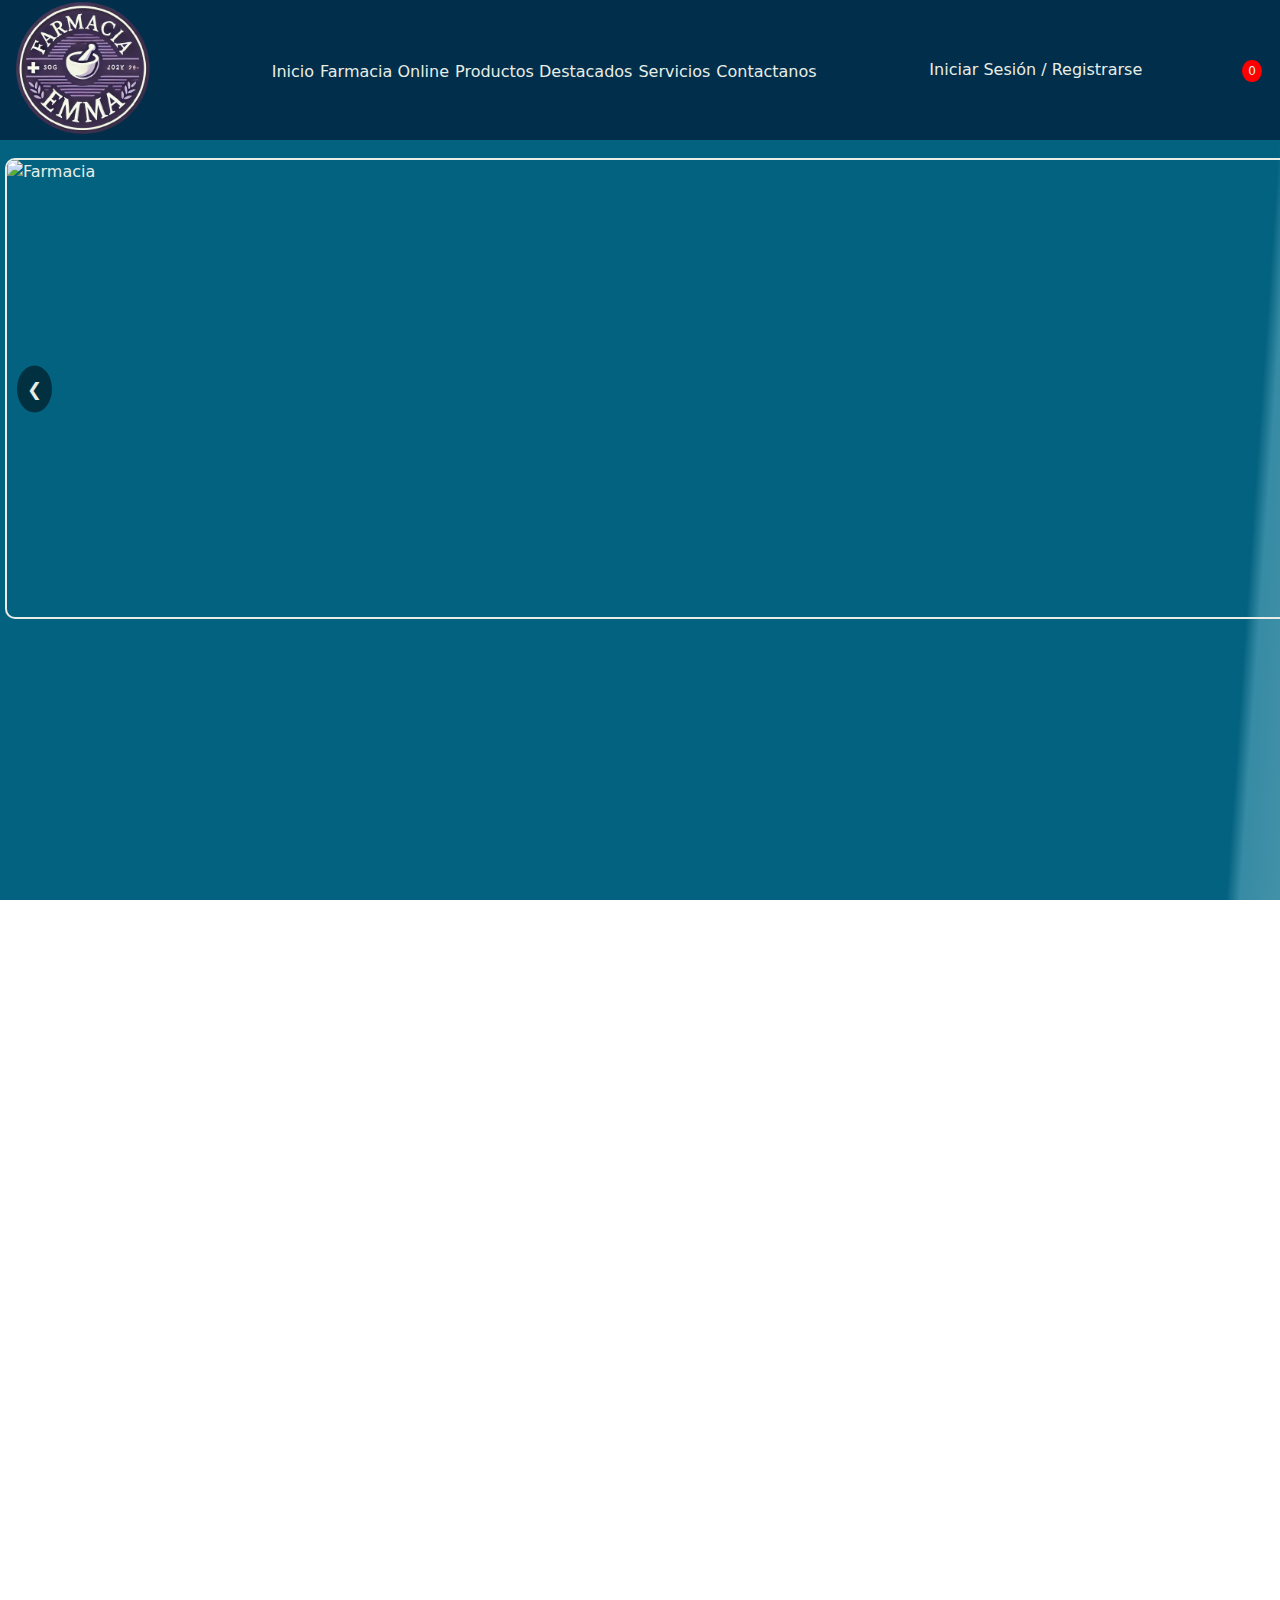
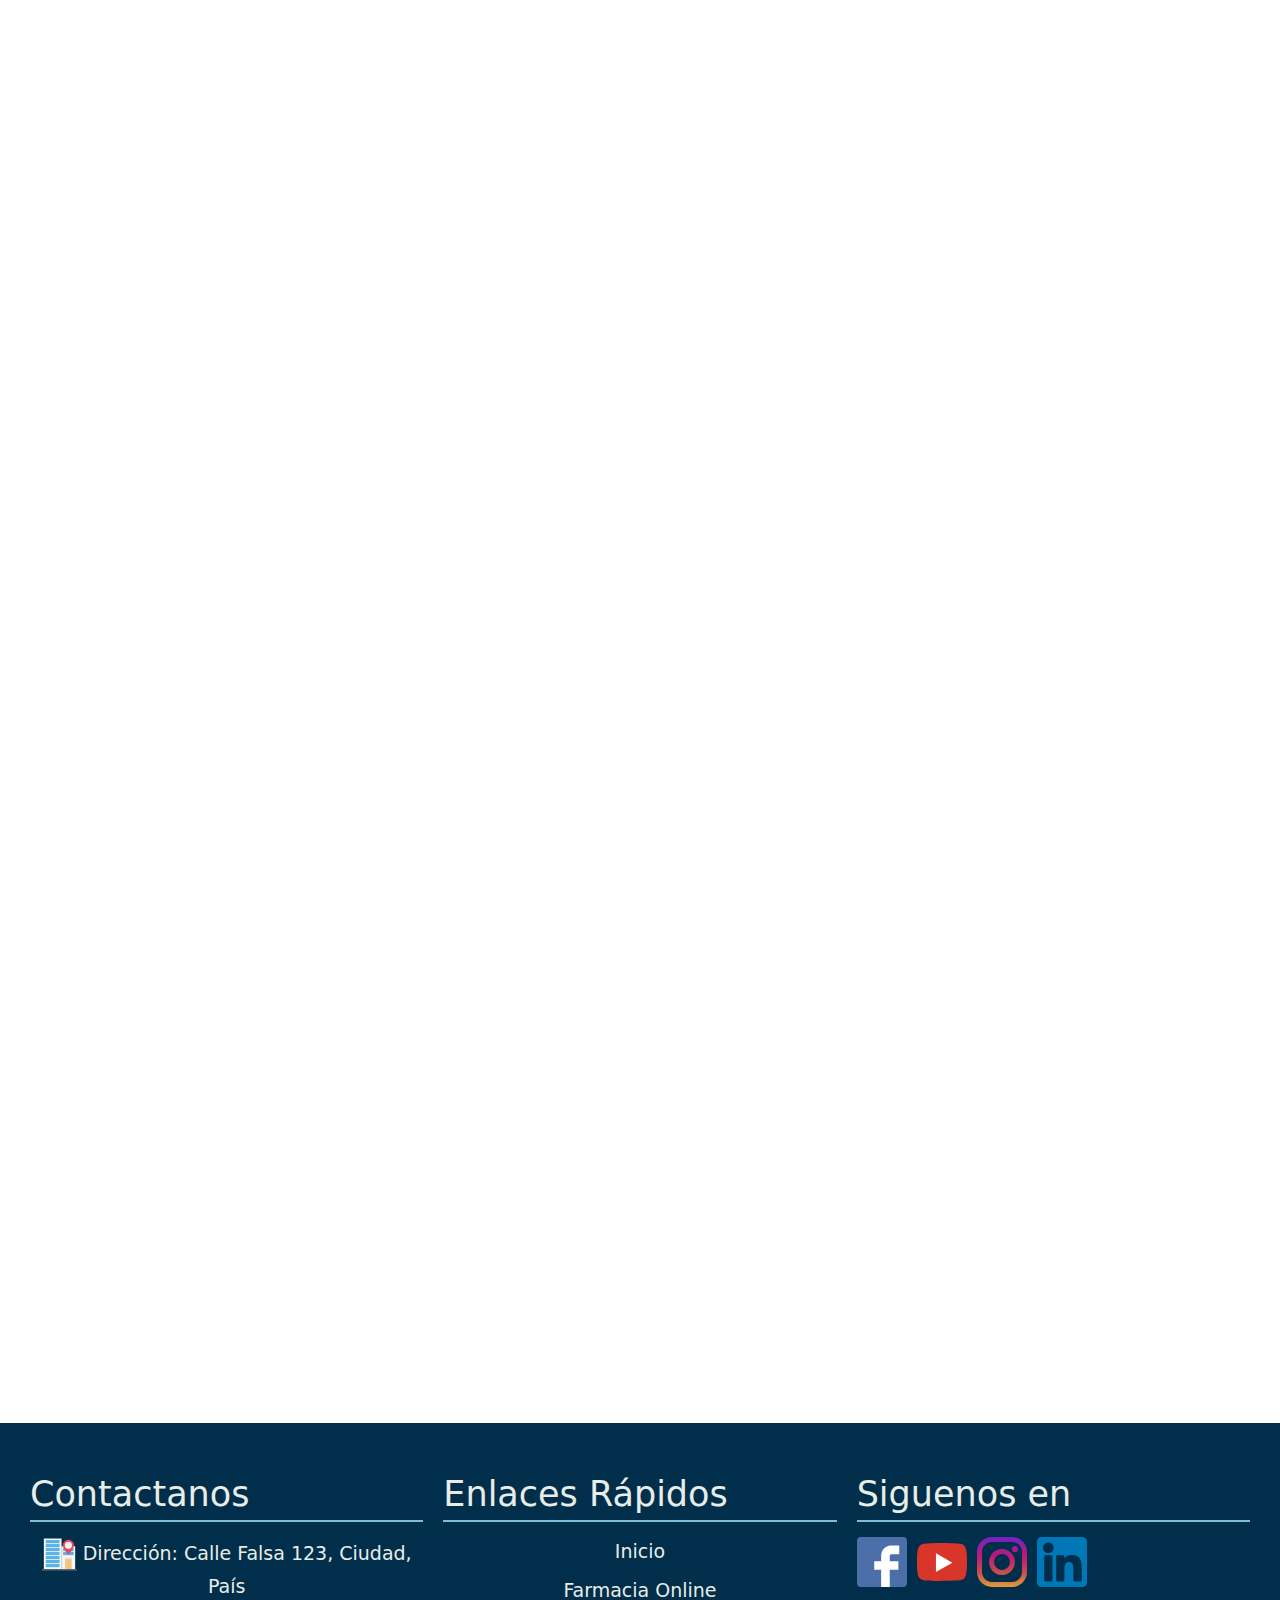
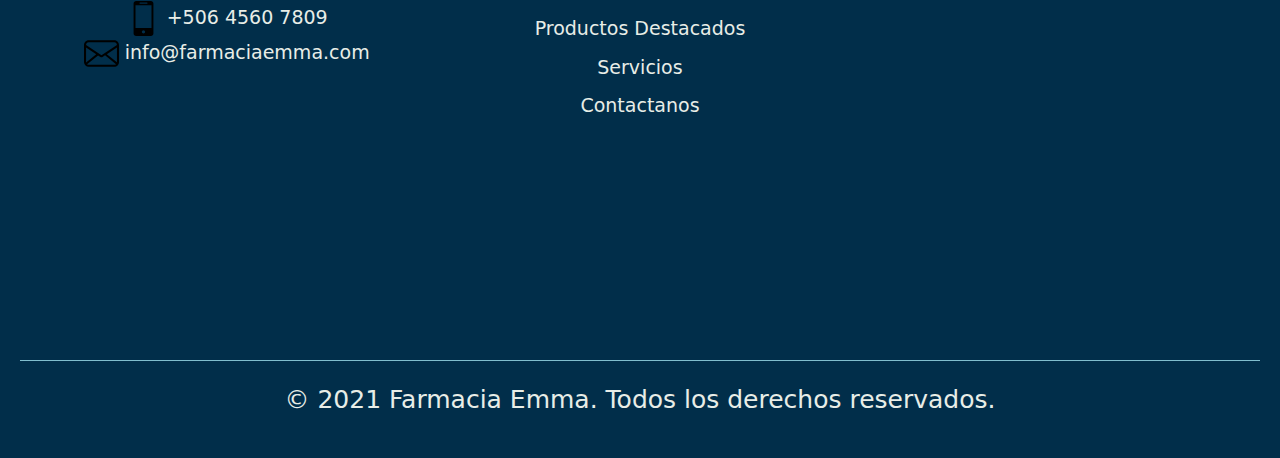
==== commit 7174573e: "Add files via upload" ====
--- a/inicio.html
+++ b/inicio.html
@@ -5,9 +5,9 @@
     <meta charset="UTF-8">
     <meta name="viewport" content="width=device-width, initial-scale=1.0">
     <title>Farmacia Emma</title>
-    <link rel="shortcut icon" href="/img/logo3-removebg-preview.ico" type="image/x-icon">
-
-    <link rel="stylesheet" href="/css/inicio.css">
+    <link rel="shortcut icon" href="img/logo3-removebg-preview.ico" type="image/x-icon">
+
+    <link rel="stylesheet" href="css/inicio.css">
 
     <meta name="description"
         content="Farmacia Emma - Tu farmacia de confianza con servicio de entrega a domicilio y una amplia gama de productos y servicios.">
@@ -26,11 +26,11 @@
     <!-- Barra de navegación -->
     <nav class="barraNavegacion">
 
-        <div id="logo"><img src="/img/logo3-removebg-preview.png" alt="Farmacia Emma"></div>
+        <div id="logo"><img src="img/logo3-removebg-preview.png" alt="Farmacia Emma"></div>
 
         <!-- Menú desplegable -->
 
-        <button class="menuToggle" onclick="toggleMenu()">
+        <button class="MenuDesplegable" onclick="MenuDesplegable()">
             <span class="icon">
 
                 <svg viewBox="0 0 175 80" width="40" height="40">
@@ -50,7 +50,7 @@
             <li><a href="#farmaciaOnline">Farmacia Online</a></li>
             <li><a href="#inicioProductos">Productos Destacados</a></li>
             <li><a href="#inicioServicios">Servicios</a></li>
-            <li><a href="#contacto">Contacto</a></li>
+            <li><a href="#InicioContactanos">Contactanos</a></li>
         </ul>
 
 
@@ -63,14 +63,16 @@
         <div id="seccionDesplegable">
             <div class="contenido-desplegable">
                 <span id="botonCerrar" class="boton-cerrar">&times;</span>
-                <img src="/img/login.svg" alt="Imagen de inicio de sesión" class="imagen-inicio">
+                <img src="img/login.svg" alt="Imagen de inicio de sesión" class="imagen-inicio">
                 <h2>Iniciar Sesión</h2>
                 <form id="formularioInicio">
                     <input type="text" id="usuario" placeholder="Usuario" required> <br>
                     <input type="password" id="contrasena" placeholder="Contraseña" required> <br>
                     <button type="submit">Iniciar Sesión</button>
-                    <button type="button" id="botonRegistrarse">Registrarse</button>
+
+                    <button id="botonRegistrarse">Registrarse</button>
                 </form>
+
             </div>
         </div>
 
@@ -99,6 +101,8 @@
         <button id="pagar">Pagar</button>
     </div>
 
+
+
     <!-- Inicio -->
 
     <div id="Principal"></div><br><br><br>
@@ -106,11 +110,14 @@
     <section id="inicio">
         <div class="contenedorInicio">
             <div class="BtnInicio">
-                <img src="/img/inicio1.jpg" alt="Farmacia" class="imagenInicio">
-                <img src="/img/Inicio2.jpg" alt="Farmacia" class="imagenInicio">
-                <img src="/img/Inicio3.jpg" alt="Imagen 3" class="imagenInicio">
-                <img src="/img/Inicio4.jpg" alt="Imagen 4" class="imagenInicio">
-                <img src="/img/Inicio5.jpg" alt="Imagen 4" class="imagenInicio">
+                <img src="img/Inicio1.png" alt="Farmacia" class="imagenInicio">
+                <img src="img/Inicio2.jpg_large" alt="Farmacia" class="imagenInicio">
+                <img src="img/Inicio3.jpg" alt="Farmacia" class="imagenInicio">
+                <img src="img/Inicio4.jpg" alt="Farmacia" class="imagenInicio">
+                <img src="img/Inicio5.jpg" alt="Farmacia" class="imagenInicio">
+                <img src="img/Inicio6.png" alt="Farmacia" class="imagenInicio">
+
+
             </div>
             <button class="flecha flechaIzquierda">&#10094;</button>
             <button class="flecha flechaDerecha">&#10095;</button>
@@ -125,20 +132,20 @@
 
     <div id="inicioProductos"></div><br><br><br><br>
 
-    <section id="productos">
+    <section id="productos" class="Desplazamiento">
         <h2>Nuestros Productos Destacados</h2><br>
 
         <div class="lista-productos">
 
             <div class="contenedor-imagen">
-                <img class="imagen" src="/img/paracetamol-removebg-preview.png" alt="paracetamol">
+                <img class="imagen" src="img/paracetamol-removebg-preview.png" alt="paracetamol">
                 <h3>Paracetamol</h3>
                 <p>Precio: $10.00</p>
                 <button class="agregar-carrito" data-id="Paracetamol" data-precio="10.00">Agregar al carrito</button>
 
                 <button class="boton-informacion" onclick="mostrarInformacion('info1')">Información</button>
 
-                <div id="info1" class="popup">
+                <div id="info1" class="BtnInformacion">
                     <p>Información. Lorem ipsum dolor sit amet consectetur adipisicing elit. Lorem
                         ipsum dolor, sit amet consectetur adipisicing elit. Harum earum, dignissimos aperiam consequatur
                         debitis, ab repellendus quaerat eveniet magnam illo molestias cumque id autem quisquam quae
@@ -151,13 +158,13 @@
 
 
             <div class="contenedor-imagen">
-                <img class="imagen" src="/img/Ibuprofeno-removebg-preview.png" alt="Ibuprofeno">
+                <img class="imagen" src="img/Ibuprofeno-removebg-preview.png" alt="Ibuprofeno">
                 <h3>Ibuprofeno</h3>
                 <p>Precio: $15.00</p>
                 <button class="agregar-carrito" data-id="Ibuprofeno" data-precio="15.00">Agregar al carrito</button>
 
                 <button class="boton-informacion" onclick="mostrarInformacion('info2')">Información</button>
-                <div id="info2" class="popup">
+                <div id="info2" class="BtnInformacion">
                     <p>Información. Lorem ipsum dolor sit amet consectetur adipisicing elit. Lorem
                         ipsum dolor, sit amet consectetur adipisicing elit. Harum earum, dignissimos aperiam consequatur
                         debitis, ab repellendus quaerat eveniet magnam illo molestias cumque id autem quisquam quae
@@ -171,13 +178,13 @@
 
 
             <div class="contenedor-imagen">
-                <img class="imagen" src="/img/Amoxilina-removebg-preview.png" alt="Amoxilina">
+                <img class="imagen" src="img/Amoxilina-removebg-preview.png" alt="Amoxilina">
                 <h3>Amoxilina</h3>
                 <p>Precio: $17.00</p>
                 <button class="agregar-carrito" data-id="Amoxilina" data-precio="17.00">Agregar al carrito</button>
 
                 <button class="boton-informacion" onclick="mostrarInformacion('info3')">Información</button>
-                <div id="info3" class="popup">
+                <div id="info3" class="BtnInformacion">
                     <p>Información. Lorem ipsum dolor sit amet consectetur adipisicing elit. Lorem
                         ipsum dolor, sit amet consectetur adipisicing elit. Harum earum, dignissimos aperiam consequatur
                         debitis, ab repellendus quaerat eveniet magnam illo molestias cumque id autem quisquam quae
@@ -188,13 +195,13 @@
             </div>
 
             <div class="contenedor-imagen">
-                <img class="imagen" src="/img/Aspirina-removebg-preview.png" alt="Aspirina">
+                <img class="imagen" src="img/Aspirina-removebg-preview.png" alt="Aspirina">
                 <h3>Aspirina</h3>
                 <p>Precio: $13.00</p>
                 <button class="agregar-carrito" data-id="Aspirina" data-precio="13.00">Agregar al carrito</button>
 
                 <button class="boton-informacion" onclick="mostrarInformacion('info4')">Información</button>
-                <div id="info4" class="popup">
+                <div id="info4" class="BtnInformacion">
                     <p>Información. Lorem ipsum dolor sit amet consectetur adipisicing elit. Lorem
                         ipsum dolor, sit amet consectetur adipisicing elit. Harum earum, dignissimos aperiam consequatur
                         debitis, ab repellendus quaerat eveniet magnam illo molestias cumque id autem quisquam quae
@@ -205,13 +212,13 @@
             </div>
 
             <div class="contenedor-imagen">
-                <img class="imagen" src="/img/CanesOral-removebg-preview.png" alt="CanesOral">
+                <img class="imagen" src="img/CanesOral-removebg-preview.png" alt="CanesOral">
                 <h3>CanesOral</h3>
                 <p>Precio: $11.00</p>
                 <button class="agregar-carrito" data-id="CanesOral" data-precio="11.00">Agregar al carrito</button>
 
                 <button class="boton-informacion" onclick="mostrarInformacion('info5')">Información</button>
-                <div id="info5" class="popup">
+                <div id="info5" class="BtnInformacion">
                     <p>Información. Lorem ipsum dolor sit amet consectetur adipisicing elit. Lorem
                         ipsum dolor, sit amet consectetur adipisicing elit. Harum earum, dignissimos aperiam consequatur
                         debitis, ab repellendus quaerat eveniet magnam illo molestias cumque id autem quisquam quae
@@ -221,73 +228,6 @@
 
             </div>
 
-            <div class="contenedor-imagen">
-                <img class="imagen" src="/img/doloran-removebg-preview.png" alt="doloran">
-                <h3>Doloran</h3>
-                <p>Precio: $12.00</p>
-                <button class="agregar-carrito" data-id="Doloran" data-precio="12.00">Agregar al carrito</button>
-
-                <button class="boton-informacion" onclick="mostrarInformacion('info6')">Información</button>
-                <div id="info6" class="popup">
-                    <p>Información. Lorem ipsum dolor sit amet consectetur adipisicing elit. Lorem
-                        ipsum dolor, sit amet consectetur adipisicing elit. Harum earum, dignissimos aperiam consequatur
-                        debitis, ab repellendus quaerat eveniet magnam illo molestias cumque id autem quisquam quae
-                        corrupti, impedit tenetur. Placeat. </p>
-                    <button onclick="cerrarInformacion('info6')">Cerrar</button>
-                </div>
-
-            </div>
-
-            <div class="contenedor-imagen">
-                <img class="imagen" src="/img/Keval-removebg-preview.png" alt="Keval">
-                <h3>Keval</h3>
-                <p>Precio: $9.00</p>
-                <button class="agregar-carrito" data-id="Keval" data-precio="9.00">Agregar al carrito</button>
-
-                <button class="boton-informacion" onclick="mostrarInformacion('info7')">Información</button>
-                <div id="info7" class="popup">
-                    <p>Información. Lorem ipsum dolor sit amet consectetur adipisicing elit. Lorem
-                        ipsum dolor, sit amet consectetur adipisicing elit. Harum earum, dignissimos aperiam consequatur
-                        debitis, ab repellendus quaerat eveniet magnam illo molestias cumque id autem quisquam quae
-                        corrupti, impedit tenetur. Placeat. </p>
-                    <button onclick="cerrarInformacion('info7')">Cerrar</button>
-                </div>
-
-            </div>
-
-            <div class="contenedor-imagen">
-                <img class="imagen" src="/img/Loratadina-removebg-preview.png" alt="Loratadina">
-                <h3>Loratadina</h3>
-                <p>Precio: $18.00</p>
-                <button class="agregar-carrito" data-id="Loratadina" data-precio="18.00">Agregar al carrito</button>
-
-                <button class="boton-informacion" onclick="mostrarInformacion('info8')">Información</button>
-                <div id="info8" class="popup">
-                    <p>Información. Lorem ipsum dolor sit amet consectetur adipisicing elit. Lorem
-                        ipsum dolor, sit amet consectetur adipisicing elit. Harum earum, dignissimos aperiam consequatur
-                        debitis, ab repellendus quaerat eveniet magnam illo molestias cumque id autem quisquam quae
-                        corrupti, impedit tenetur. Placeat. </p>
-                    <button onclick="cerrarInformacion('info8')">Cerrar</button>
-                </div>
-
-            </div>
-
-            <div class="contenedor-imagen">
-                <img class="imagen" src="/img/PanadolNoche-removebg-preview.png" alt="Panadol Noche">
-                <h3>Panadol Noche</h3>
-                <p>Precio: $20.00</p>
-                <button class="agregar-carrito" data-id="Panadol Noche" data-precio="20.00">Agregar al carrito</button>
-
-                <button class="boton-informacion" onclick="mostrarInformacion('info9')">Información</button>
-                <div id="info9" class="popup">
-                    <p>Información. Lorem ipsum dolor sit amet consectetur adipisicing elit. Lorem
-                        ipsum dolor, sit amet consectetur adipisicing elit. Harum earum, dignissimos aperiam consequatur
-                        debitis, ab repellendus quaerat eveniet magnam illo molestias cumque id autem quisquam quae
-                        corrupti, impedit tenetur. Placeat. </p>
-                    <button onclick="cerrarInformacion('info9')">Cerrar</button>
-                </div>
-
-            </div>
 
         </div>
 
@@ -298,8 +238,7 @@
 
     <!-- Sección de informacion de envios -->
 
-    <br><br>
-    <section id="servicioEnvio">
+    <section id="servicioEnvio" class="Desplazamiento">
 
         <div class="infoEnvio">
 
@@ -313,16 +252,16 @@
         </div>
     </section>
 
-    <!-- Sección de informacion de servicios -->
-
-
-    <div class="container text-center" id="inicioServicios"></div><br>
-
-    <section id="servicios">
-
+    <!-- Informacion de servicios -->
+
+
+    <div class="container text-center" id="inicioServicios"></div><br><br> <br><br><br>
+
+    <section id="servicios" class="Desplazamiento">
+
+            <h1 class="container text-center">Nuestros Servicios</h1>
 
         <div class="contenedorServicios">
-            <h1 class="container text-center">Nuestros Servicios</h1>
 
             <div class="NuestrosServicios">
                 <img src="img/img1.jpg" alt="Dispensación de Medicamentos" class="imagenInfo"><br>
@@ -339,6 +278,10 @@
                 </p>
 
                 <button class="botonVolver" style="display: none;">Cerrar</button>
+
+
+
+
 
             </div>
 
@@ -454,14 +397,16 @@
 
     </section>
 
+    <div id="InicioContactanos"></div>
+
     <!-- Sección de Contacto -->
 
-    <section id="contacto">
+    <section id="contacto" class="Desplazamiento">
 
         <div class="contact-form">
 
             <form id="formulario-contacto">
-                <h2>Contactenos</h2>
+                <h2>Contactanos</h2>
                 <div class="form-group">
                     <label for="name">Nombre Completo:</label>
                     <input type="text" id="name" name="name" required>
@@ -484,7 +429,7 @@
             <div class="whatsapp-contact">
                 <p>O contáctanos por WhatsApp:</p>
                 <a href="https://wa.me/1234567890" target="_blank">
-                    <img src="/img/whatsapp.svg" alt="" srcset="">
+                    <img src="img/whatsapp.svg" alt="WhatsApp">
                 </a>
 
             </div>
@@ -496,10 +441,13 @@
     <footer>
         <div class="footer-section">
             <h3>Contactanos</h3>
-            <p> <img src="/img/direction.svg" alt="direccion" height="35px"> Dirección: Calle Falsa 123, Ciudad, País
+            <p> <img src="img/direction.svg" alt="direccion" height="35px"> Dirección: Calle Falsa 123, Ciudad, País
             </p>
-            <p> <img src="/img/Contactanos.svg" alt="Contactanos" height="35px"> +506 4560 7809</p>
-            <p> <img src="/img/email.svg" alt="Email" height="35px"> info@farmaciaemma.com</p>
+            <p> <img src="img/Contactanos.svg" alt="Contactanos" height="35px"> +506 4560 7809</p>
+            <p> <img src="img/email.svg" alt="Email" height="35px"> info@farmaciaemma.com</p>
+
+            <iframe id="Map" src="https://www.google.com/maps/embed?pb=!1m14!1m12!1m3!1d1637572.0349856855!2d-104.81044937428791!3d38.84777619594149!2m3!1f0!2f0!3f0!3m2!1i1024!2i768!4f13.1!5e0!3m2!1ses!2scr!4v1740525684159!5m2!1ses!2scr"  style="border:0;" allowfullscreen="" loading="lazy" referrerpolicy="no-referrer-when-downgrade"></iframe>
+
         </div>
 
         <!-- Sección de enlaces rápidos -->
@@ -510,7 +458,7 @@
                 <li><a href="#farmaciaonline">Farmacia Online</a></li>
                 <li><a href="#inicioProductos">Productos Destacados</a></li>
                 <li><a href="#inicioServicios">Servicios</a></li>
-                <li><a href="#inicioContacto">Contacto</a></li>
+                <li><a href="#InicioContactanos">Contactanos</a></li>
 
             </ul>
         </div>
@@ -519,11 +467,11 @@
         <div class="footer-section">
             <h3>Siguenos en</h3>
             <div class="social-links">
-                <a href="https://facebook.com" target="_blank"><img src="/img/facebook.svg" alt="Facebook"
+                <a href="https://facebook.com" target="_blank"><img src="img/facebook.svg" alt="Facebook"
                         height="50px"></a> <!-- Icono de Facebook -->
-                <a href="https://Youtube.com" target="_blank"><img src="/img/youtube.svg" alt="Youtube"
+                <a href="https://Youtube.com" target="_blank"><img src="img/youtube.svg" alt="Youtube"
                         height="50px"></a> <!-- Icono de Youtube -->
-                <a href="https://instagram.com" target="_blank"><img src="/img/instagram.svg" alt="Instagram"
+                <a href="https://instagram.com" target="_blank"><img src="img/instagram.svg" alt="Instagram"
                         height="50px"></a> <!-- Icono de Instagram -->
                 <a href="https://linkedin.com" target="_blank"><img src="img/linkedin.svg" alt="LinkedIn"
                         height="50px"></a> <!-- Icono de LinkedIn -->
@@ -554,7 +502,9 @@
     <script src="https://unpkg.com/@lottiefiles/lottie-player@0.3.0/dist/lottie-player.js"></script>
 
     <!-- funciones JS-->
-    <script src="/js/inicio.js"></script>
+    <script src="js/inicio.js"></script>
+    
+
 
 
 
--- a/css/inicio.css
+++ b/css/inicio.css
@@ -3,8 +3,6 @@
     font-family: Arial, sans-serif;
     margin: 0;
     padding: 0;
-    height: 100vh;
-    /* background-image: url("/img/the-lore2.jpg"); */
     background: #E8EDE7;
     background: linear-gradient(274deg, #E8EDE7 -44%, #378BA4 3%, #036280 4%);
     background-position: center;
@@ -79,7 +77,7 @@
 
 }
 
-.menuToggle {
+.MenuDesplegable {
     font-size: 24px;
     color: #E8EDE7;
     cursor: pointer;
@@ -120,7 +118,7 @@
     padding: 31px;
     border-radius: 10px;
     text-align: center;
-    position:relative;
+    position: relative;
 }
 
 #seccionDesplegable .boton-cerrar {
@@ -165,20 +163,88 @@
     background-color: #378BA4;
 }
 
+/* Registrarse*/
+
+.RegistrarseDesplegable {
+    display: none;
+    position: fixed;
+    top: 0;
+    left: 0;
+    width: 100%;
+    height: 100%;
+    background-color: rgba(0, 0, 0, 0.5);
+    justify-content: center;
+    align-items: center;
+}
+
+.RegistrarseDesplegable-content {
+    background-color: white;
+    padding: 20px;
+    border-radius: 5px;
+    width: 300px;
+    text-align: center;
+}
+
+.RegistrarseDesplegable .close {
+    float: right;
+    font-size: 24px;
+    cursor: pointer;
+}
+
+.RegistrarseDesplegable form {
+    display: flex;
+    flex-direction: column;
+}
+
+.RegistrarseDesplegable label {
+    margin-top: 10px;
+}
+
+.RegistrarseDesplegable input {
+    padding: 10px;
+    margin-top: 5px;
+    border: 1px solid #ccc;
+    border-radius: 5px;
+}
+
+.RegistrarseDesplegable button[type="submit"] {
+    margin-top: 20px;
+    padding: 10px;
+    background-color: #28a745;
+    color: white;
+    border: none;
+    border-radius: 5px;
+    cursor: pointer;
+}
+
+.RegistrarseDesplegable button[type="submit"]:hover {
+    background-color: #218838;
+}
+
+
 /*Carrito de compras*/
 
 #carrito {
-    position: absolute;
+    position: fixed;
     top: 140px;
-    right: 8px;
+    right: -20px;
     background-color: #012E4A;
     border: 2px solid #81BECE;
     padding: 1px;
     display: none;
     z-index: 999;
     color: #E8EDE7;
-
-}
+    font-size: 15px;
+    overflow-y: scroll;
+    /* Scroll vertical */
+    max-height: 300px;
+    /* Altura máxima */
+    width: 284px;
+    /* Ancho del carrito */
+    scroll-snap-type: y mandatory;
+    /* ajuste vertical scroll */
+}
+
 
 .carrito-icono {
     color: #E8EDE7;
@@ -197,6 +263,11 @@
     margin-top: 2px;
     font-size: 17px;
     cursor: pointer;
+}
+
+.carrito h2 {
+    font-size: 20px;
+    text-align: center;
 }
 
 
@@ -217,12 +288,12 @@
 }
 
 
-@media screen and (max-width: 480px) {
+@media (max-width: 480px) {
     #carrito {
         top: 140px;
-        right: -174px;
-        left: 322px;
-        padding: 32px;
+        right: -46px;
+        left: 234px;
+        padding: 6px;
     }
 }
 
@@ -232,7 +303,7 @@
 
 
 /* menú responsive */
-@media screen and (max-width: 767px) {
+@media (max-width: 767px) {
     #menu {
         display: none;
         flex-direction: column;
@@ -250,8 +321,8 @@
     #menu.active {
         display: flex;
         height: 230px;
-        margin-right: 565px;
-        padding-right: 46px;
+        margin-right: 578px;
+        padding-right: 66px;
         margin-top: 64px;
         margin-left: 0px;
         padding-bottom: 34px;
@@ -262,7 +333,7 @@
         display: none;
     }
 
-    .menuToggle {
+    .MenuDesplegable {
         width: 99px;
         height: 32px;
         border-radius: 5px;
@@ -277,11 +348,11 @@
         color: #E8EDE7;
     }
 
-    .menuToggle:hover {
+    .MenuDesplegable:hover {
         box-shadow: 0 0 20px 0px #2e2e2e3a;
     }
 
-    .menuToggle .icon {
+    .MenuDesplegable .icon {
         position: absolute;
         height: 40px;
         width: 70px;
@@ -291,34 +362,33 @@
         transition: all 0.2s;
     }
 
-    .menuToggle .text {
+    .MenuDesplegable .text {
         transform: translateX(36px);
     }
 
-    .menuToggle:hover .icon {
+    .MenuDesplegable:hover .icon {
         width: 175px;
     }
 
-    .menuToggle:hover .text {
+    .MenuDesplegable:hover .text {
         transition: all 0.5s;
         opacity: 0;
     }
 
-    .menuToggle:focus {
+    .MenuDesplegable:focus {
         outline: none;
     }
 
-    .menuToggle:active .icon {
+    .MenuDesplegable:active .icon {
         transform: scale(0.85);
     }
 }
 
 /* Para móviles */
-@media screen and (max-width: 480px) {
+@media (max-width: 480px) {
     #menu.active {
-        display: flex;
         height: 222px;
-        margin-right: 471px;
+        margin-right: 353px;
         padding-right: 27px;
         margin-top: 64px;
         margin-left: 0px;
@@ -330,19 +400,20 @@
 
 /* Inicio */
 #inicio {
-    padding: 21px 7px;
-    margin-top: 63px;
+    padding: 16px 5px;
+    margin-top: 70px;
+    margin-bottom: -90px;
     color: #E8EDE7;
 }
 
 
 .contenedorInicio {
     position: relative;
-    width: 100%;
+    width: 1335px;
     overflow: hidden;
     border: 2px solid #E8EDE7;
     border-radius: 10px;
-    height: 528px;
+    height: 461px;
 }
 
 .BtnInicio {
@@ -351,9 +422,9 @@
 }
 
 .imagenInicio {
-    width: 100%;
+    width: 1331px;
     flex-shrink: 0;
-    height: 549px;
+    height: 458px;
 
 }
 
@@ -382,7 +453,7 @@
     background-color: rgba(0, 0, 0, 0.8);
 }
 
-@media screen and (max-width: 767px) {
+@media(max-width: 767px) {
     #inicio {
         height: 249px;
         width: 748px;
@@ -394,23 +465,26 @@
     }
 
     .imagenInicio {
-        height: 340px;
-    }
-}
-
-@media screen and (max-width: 480px) {
+        height: 337px;
+        width: 749px;
+    }
+}
+
+@media (max-width: 480px) {
     #inicio {
-        height: 273px;
-        width: 600px;
+        height: 203px;
+        width: 536px;
+        margin-top: 143px;
     }
 
     .contenedorInicio {
-        width: 628px;
-        height: 370px;
+        width: 518px;
+        height: 282px;
     }
 
     .imagenInicio {
-        height: 366px;
+        width: 514px;
+        height: 278px;
     }
 }
 
@@ -424,9 +498,11 @@
 
 }
 
+
 #productos h2 {
     text-align: center;
     color: #E8EDE7;
+
 }
 
 .lista-productos {
@@ -435,6 +511,8 @@
     justify-content: space-around;
     color: #E8EDE7;
     margin-top: -17px;
+    height: 520px;
+    width: 1353px;
 }
 
 .contenedor-imagen {
@@ -442,10 +520,12 @@
     padding: 0;
     text-align: center;
     border-radius: 10px;
-    color: #1b0e21;
     position: relative;
     display: inline-block;
+    color: #1b0e21;
     margin: 6px;
+    width: 212px;
+    height: 390px;
 
 }
 
@@ -470,16 +550,17 @@
 }
 
 
-/*Informacion de cada producto*/
 
 .imagen {
-    width: 200px;
-    height: 250px;
+    width: 177px;
+    height: 171px;
     border-radius: 10px;
     background-color: transparent;
 
 }
 
+
+/*Informacion de cada producto*/
 .boton-informacion {
     bottom: 10px;
     left: 50%;
@@ -490,29 +571,33 @@
     margin-top: 10px;
 }
 
-.popup {
+.BtnInformacion {
     display: none;
     position: absolute;
-    top: 50%;
-    left: 20%;
-    right: -33%;
+    top: 219px;
+    left: 159px;
+    right: -33px;
     bottom: -205px;
-    transform: translate(-96%, -50%);
-    background-color: #E8EDE7;
+    transform: translate(-112%, -58%);
+    background-color: #036280;
     padding: 18px;
-    margin-left: 75%;
+    margin-left: 75px;
     margin-right: -60%;
     box-shadow: 0 0 10px rgba(0, 0, 0, 0.1);
     z-index: 10;
     border-radius: 10px;
-    color: #1b0e21;
-}
-
-.popup p {
-    color: #1b0e21;
-}
-
-.popup button {
+    color: #ffffff;
+    width: 214px;
+    height: 397px;
+
+}
+
+
+.BtnInformacion p {
+    color: #ffffff;
+}
+
+.BtnInformacion button {
     margin-top: 10px;
     background-color: #012E4A;
     color: #E8EDE7;
@@ -522,22 +607,25 @@
 }
 
 
-@media screen and (max-width: 480px) {
-    #productos{
-        height: 1410px;
-        width: 640px;
-    }
+@media (max-width: 767px) {
+    #productos {
+        height: 1061px;
+        width: 803px;
+        margin-top: 110px;
+
+    }
+
     .lista-productos {
-        display: flex;
-        flex-wrap: wrap;
-        justify-content: space-around;
-        height: auto;
+        height: 950px;
+        width: 753px;
         margin-top: -17px;
+        margin-left: 9px;
     }
 
     .contenedor-imagen {
-        width: 203px;
-        margin: 10px auto;
+        width: 231px;
+        height: 458px;
+        margin: 24px 10px;
     }
 
     .imagen {
@@ -545,20 +633,22 @@
         height: 250px;
     }
 
-    .popup {
-        width: 190px;
-        height: 428px;
-        background: linear-gradient(274deg, #E8EDE7 -44%, #378BA4 3%, #036280 4%);
-        
-    }
-    
-    .popup p{
+    .BtnInformacion {
+        width: 234px;
+        height: 471px;
+        left: 180px;
+        right: 10px;
+        top: 266px;
+       
+    }
+
+    .BtnInformacion p {
         width: 159px;
         height: 343px;
-        margin-left: -2px;
+        margin-left: 24px;
         font-size: 15px;
-        color: #E8EDE7;
-       
+        
+
     }
 }
 
@@ -576,7 +666,8 @@
     font-size: 20px;
     font-family: Arial, Helvetica, sans-serif;
     height: 50vh;
-    margin-top: 10px;
+    margin-top: 29px;
+    margin-bottom: 0px;
 
 }
 
@@ -585,10 +676,12 @@
     text-align: center;
 }
 
-@media screen and (max-width: 480px) {
+@media (max-width: 767px) {
     #servicioEnvio {
-        height: 300px;
-        width: 640px;
+        height: 376px;
+        width: 767px;
+        margin-top: 100px;
+        margin-bottom: 100px;
     }
 
 }
@@ -598,10 +691,9 @@
 
 #servicios {
     color: #E8EDE7;
-    margin-top: 10px;
-    height: 1039px;
-    text-align: center;
-    font-size: 22px;
+    margin-top: 21px;
+    height: 632px;
+    text-align: center;
 
 }
 
@@ -613,24 +705,28 @@
 .contenedorServicios {
     display: flex;
     flex-wrap: wrap;
+    height: 556px;
+    width: 1372px;
     justify-content: center;
-    gap: 20px;
-    padding: 20px;
+    padding: 1px;
+    margin: 0px -13px;
 }
 
 .NuestrosServicios {
     background-color: transparent;
     border-radius: 10px;
     box-shadow: 0 4px 8px rgba(0, 0, 0, 0.1);
-    overflow: hidden;
-    width: 319px;
-    text-align: center;
-    padding: 25px;
+   
+    width: 210px;
+    height: 412px;
+    text-align: center;
+    padding: 0px;
+    margin: 7px;
 }
 
 .imagenPortada {
-    width: 100%;
-    height: auto;
+    width: 50px;
+    height: 50px;
     border-radius: 10px;
 }
 
@@ -638,26 +734,25 @@
     background-color: #012E4A;
     color: #E8EDE7;
     border: none;
-    padding: 6px 27px;
-    margin: 20px 28px;
+    padding: 11px 0px;
+    margin: 5px 23px;
     border-radius: 5px;
     cursor: pointer;
-    width: 100%;
-    max-width: 219px;
-    height: 47px;
+    width: 150px;
+    font-size: 14px;
+    height: 57px;
 }
 
 .botonVolver {
     background-color: #012E4A;
     color: #E8EDE7;
     border: none;
-    padding: 4px 19px;
-    margin: 20px 74px;
+    margin: 0px 56px;
     border-radius: 5px;
     cursor: pointer;
-    width: 100%;
-    max-width: 117px;
-    height: 39px;
+    width: 77px;
+    font-size: 18px;
+    height: 31px;
 }
 
 .botonMasInfo:hover,
@@ -666,38 +761,112 @@
 }
 
 .infoAdicional {
-    width: 100%;
-    max-width: 259px;
-    height: auto;
-    font-size: 17px;
-    color: #E8EDE7;
-    margin: 0 auto;
+    width: 186px;
+    height: 275px;
+    font-size: 12px;
+    color: #E8EDE7;
+    margin: -25px 13px
 }
 
 .NuestrosServicios img {
-    width: 100%;
+    width: 177px;
     max-width: 270px;
-    height: auto;
+    height: 118px;
     border-radius: 5px;
-    margin-top: 12px;
-    margin-left: 0px;
-}
-
-/* responsive */
-@media screen and (max-width: 767px) {
+    margin-top: 7px;
+    margin-left: 8px;
+}
+
+#BtnServ {
+    width: 169px;
+    margin-left: 8px;
+    padding: 0px;
+    font-size: 18px;
+    margin-top: -15px;
+}
+
+/* responsive nuestros servicios */
+@media(max-width: 767px) {
 
     #servicios {
-        height: 41rem;
-        width: 48rem;
-    }
+        height: 1042px;
+        width: 767px;
+        margin-top: -115px;
+        margin-bottom: 315px;
+
+    }
+
+    .contenedorServicios {
+        height: 1261px;
+        width: 784px;
+    }
+
+    .NuestrosServicios {
+        width: 268px;
+        height: 405px;
+        margin-left: 13px;
+        padding: 25px;
+    }
+
+    .botonMasInfo {
+        width: 139px;
+        height: 45px;
+        margin-left: 45px;
+        padding: 0px;
+        font-size: 14px;
+    }
+
+    .botonVolver {
+        width: 98px;
+        height: 35px;
+        margin-left: 65px;
+        padding: 0px;
+        font-size: 22px;
+        margin-top: 45px;
+    }
+
+    .infoAdicional {
+        width: 214px;
+        height: 234px;
+        margin-left: 7px;
+        padding: 0px;
+        font-size: 13px;
+        margin-top: -27px;
+    }
+
+    #BtnServ {
+        width: 211px;
+        margin-left: 8px;
+        padding: 0px;
+        font-size: 21px;
+        margin-top: -19px;
+
+    }
+
+    .NuestrosServicios img {
+        width: 223px;
+        margin-left: 3px;
+        padding: 3px;
+        border-radius: 9px
+    }
+}
+
+@media (max-width: 480px) {
+
+    #servicios {
+        height: 1169px;
+        width: 534px;
+        margin-top: 2px;
+    }
+
     .contenedorServicios {
         gap: 10px;
     }
 
     .NuestrosServicios {
-        width: 200px;
-        margin-left: 8px;
-        padding: 19px;
+        width: 193px;
+        margin-left: 0px;
+        padding: 15px;
     }
 
     .botonMasInfo {
@@ -718,70 +887,10 @@
     }
 
     .infoAdicional {
-        width: 211px;
-        height: 240px;
-        margin-left: -18px;
-        padding: 15px;
-        font-size: 12px;
-        margin-top: -22px;
-    }
-
-    #BtnServ {
-        width: 218px;
-        margin-left: -27px;
-        padding: 0px;
-        font-size: 19px;
-        margin-top: -48px;
-
-    }
-
-    .NuestrosServicios img {
-        width: 218px;
-        margin-left: -27px;
-        padding: 18px;
-        border-radius: 25px;
-    }
-}
-
-@media screen and (max-width: 480px) {
-
-    #servicios {
-        height: 52rem;
-        width: 40rem;
-        margin-top: 2rem;
-    }
-    .contenedorServicios {
-        gap: 10px;
-    }
-
-    .NuestrosServicios {
-        width: 193px;
-        margin-left: 0px;
-        padding: 15p
-    }
-
-    .botonMasInfo {
-        width: 139px;
-        height: 45px;
-        margin-left: 16px;
-        padding: 12px;
-        font-size: 15px;
-    }
-
-    .botonVolver {
-        width: 139px;
-        height: 45px;
-        margin-left: 21px;
-        padding: 12px;
-        font-size: 15px;
-        margin-top: 46px;
-    }
-
-    .infoAdicional {
         width: 192px;
         margin-top: -34px;
         font-size: 11px;
-        
+
     }
 
     #BtnServ {
@@ -796,7 +905,7 @@
 
     .NuestrosServicios img {
         width: 211px;
-        margin-left:-24px ;
+        margin-left: -24px;
         margin-top: -13px;
 
     }
@@ -806,32 +915,34 @@
 
 /* Formulario de contacto*/
 
-#contacto{
-    margin-top: 174px;
-    height: 524px;
-}
+#contacto {
+    margin-top: -30px;
+    height: 520px;
+}
+
 .contact-form {
     display: flex;
     background-color: transparent;
     padding: 11px;
     border-radius: 8px;
     box-shadow: 0px 0px 25px #0000009a;
-    width: 926px;
-    height: 415px;
+    width: 651px;
+    height: 417px;
     border: 1px solid #E8EDE7;
-    margin-bottom: 50px;
-    margin-left: 50px;
+    margin-bottom: 104px;
+    margin-left: 223px;
     margin-top: 2px;
-    position: static;
-}
-
-#formulario-contacto{
-    height: 393px;
-    width: 887px;
+
+}
+
+#formulario-contacto {
+    height: 394px;
+    width: 742px;
     margin: 10px;
     margin-top: 0px;
-    margin-left: 122px;
-}
+    margin-left: 13px;
+}
+
 #formulario-contacto h2 {
     margin-bottom: 20px;
     font-size: 35px;
@@ -855,7 +966,7 @@
 input[type="email"],
 input[type="tel"],
 textarea {
-    width: 53vw;
+    width: 600px;
     padding: 0px;
     margin: 0px;
     border: 1px solid #E8EDE7;
@@ -901,29 +1012,79 @@
     margin-left: 200px;
 }
 
-/* Media Queries para hacer el diseño responsive */
 
 /* Para tablets */
-@media screen and (max-width: 767px) {
+@media (max-width: 767px) {
 
     #contacto {
         margin-top: 18px;
+        margin-left: 33px;
         height: 510px;
     }
+
     .contact-form {
-        width: 747px;
-        height: 471px;
-        margin-top: 271px;
+        width: 615px;
+        height: 460px;
+        margin-top: 9px;
+        margin-left: 30px;
+        padding: 29px;
+    }
+
+    #formulario-contacto {
+        height: 428px;
+        width: 755px;
+        margin-top: 9px;
+        margin-left: -6px;
+    }
+
+    .form-group {
+        height: 367px;
+        width: 617px;
+    }
+
+    input[type="text"],
+    input[type="email"],
+    input[type="tel"],
+    textarea {
+        width: 73vw;
+
+    }
+
+    #formulario-contacto button {
+        width: 35%;
+    }
+
+    h2 {
+        font-size: 18px;
+    }
+
+    .whatsapp-contact img {
+        width: 40px;
+        height: 40px;
+        margin-left: 20px;
+    }
+
+    .whatsapp-contact {
+
+        margin-left: 250px;
+
+    }
+}
+
+/* Para móviles */
+@media (max-width: 480px) {
+
+    #contacto {
+        margin-top: -27px;
+        height: 505px;
+    }
+
+    .contact-form {
+        width: 509px;
+        height: 438px;
+        margin-top: 9px;
         margin-left: 10px;
-        padding: 63px;
-    }
-
-    #formulario-contacto{
-        height: 393px;
-        width: 887px;
-        margin: 10px;
-        margin-top: 0px;
-        margin-left: -7px;
+        padding: 30px;
     }
 
     input[type="text"],
@@ -944,42 +1105,15 @@
     .whatsapp-contact img {
         width: 40px;
         height: 40px;
-    }
-}
-
-/* Para móviles */
-@media screen and (max-width: 480px) {
-
-    #contacto {
-        margin-top: 18px;
-        height: 607px;
-    }
-    .contact-form {
-        width: 623px;
-        height: 578px;
-        margin-top: 0px;
-        margin-left: 10px;
-        padding: 103px;
-    }
-
-    input[type="text"],
-    input[type="email"],
-    input[type="tel"],
-    textarea {
-        width: 80vw;
-    }
-
-    #formulario-contacto button {
-        width: 35%;
-    }
-
-    h2 {
-        font-size: 18px;
-    }
-
-    .whatsapp-contact img {
-        width: 40px;
-        height: 40px;
+        margin-left: 68px;
+    }
+
+    .whatsapp-contact p {
+        margin-top: 97px;
+        margin-left: -104px;
+        margin-bottom: 6px;
+        width: 184px;
+        height: 60px;
     }
 }
 
@@ -1042,6 +1176,15 @@
     gap: 10px;
 }
 
+#Map {
+    width: 364px;
+    height: 239px;
+    margin-top: 13px;
+    margin-left: 7px;
+    padding: -3px 10px;
+
+}
+
 
 
 /* Derechos de autor */
@@ -1059,9 +1202,11 @@
 }
 
 /* Responsive */
-@media screen and (max-width: 767px) {
+@media (max-width: 767px) {
 
     footer {
+        height: 1077px;
+        width: 766px;
         flex-direction: column;
         align-items: center;
         text-align: center;
@@ -1077,25 +1222,49 @@
 }
 
 
-@media screen and (max-width: 480px) {
+@media(max-width: 480px) {
 
     footer {
-        width: 646px;
-        height: 940px;
-        padding: 40px 20px;
-
-    }
-
-}
-
-/* Media query para pantallas de escritorio (pantallas de 1024px en adelante) */
-@media screen and (min-width: 1024px) {
-    body {
-        font-size: 20px;
-    }
-
-    .container {
-        width: 80%;
-        max-width: 1200px;
-    }
+        width: 528px;
+        height: 1120px;
+        padding: 30px 20px;
+
+    }
+
+}
+
+
+/* Animacion de desplazamiento para las secciones al momento que el usuario desliza hacia abajo*/
+
+.Desplazamiento {
+    transform: translateX(-100%);
+    /* Inicia fuera de la pantalla */
+    opacity: 0;
+    /* Opcional: hacerlo invisible al inicio */
+    transition: opacity 0.5s ease-out;
+    /* Opcional: transición de opacidad */
+}
+
+.slide-in {
+    opacity: 1;
+    /* Opcional: hacerlo visible al animarse */
+}
+
+
+@keyframes slide-right {
+    from {
+        transform: translateX(-100%);
+        /* Empieza fuera de la pantalla (izquierda) */
+    }
+
+    to {
+        transform: translateX(0);
+        /* Termina en su posición original */
+    }
+}
+
+/* Clase que aplica la animación */
+.slide-in {
+    animation: slide-right 1.5s ease-out forwards;
+    /* Duración de 3 segundo */
 }